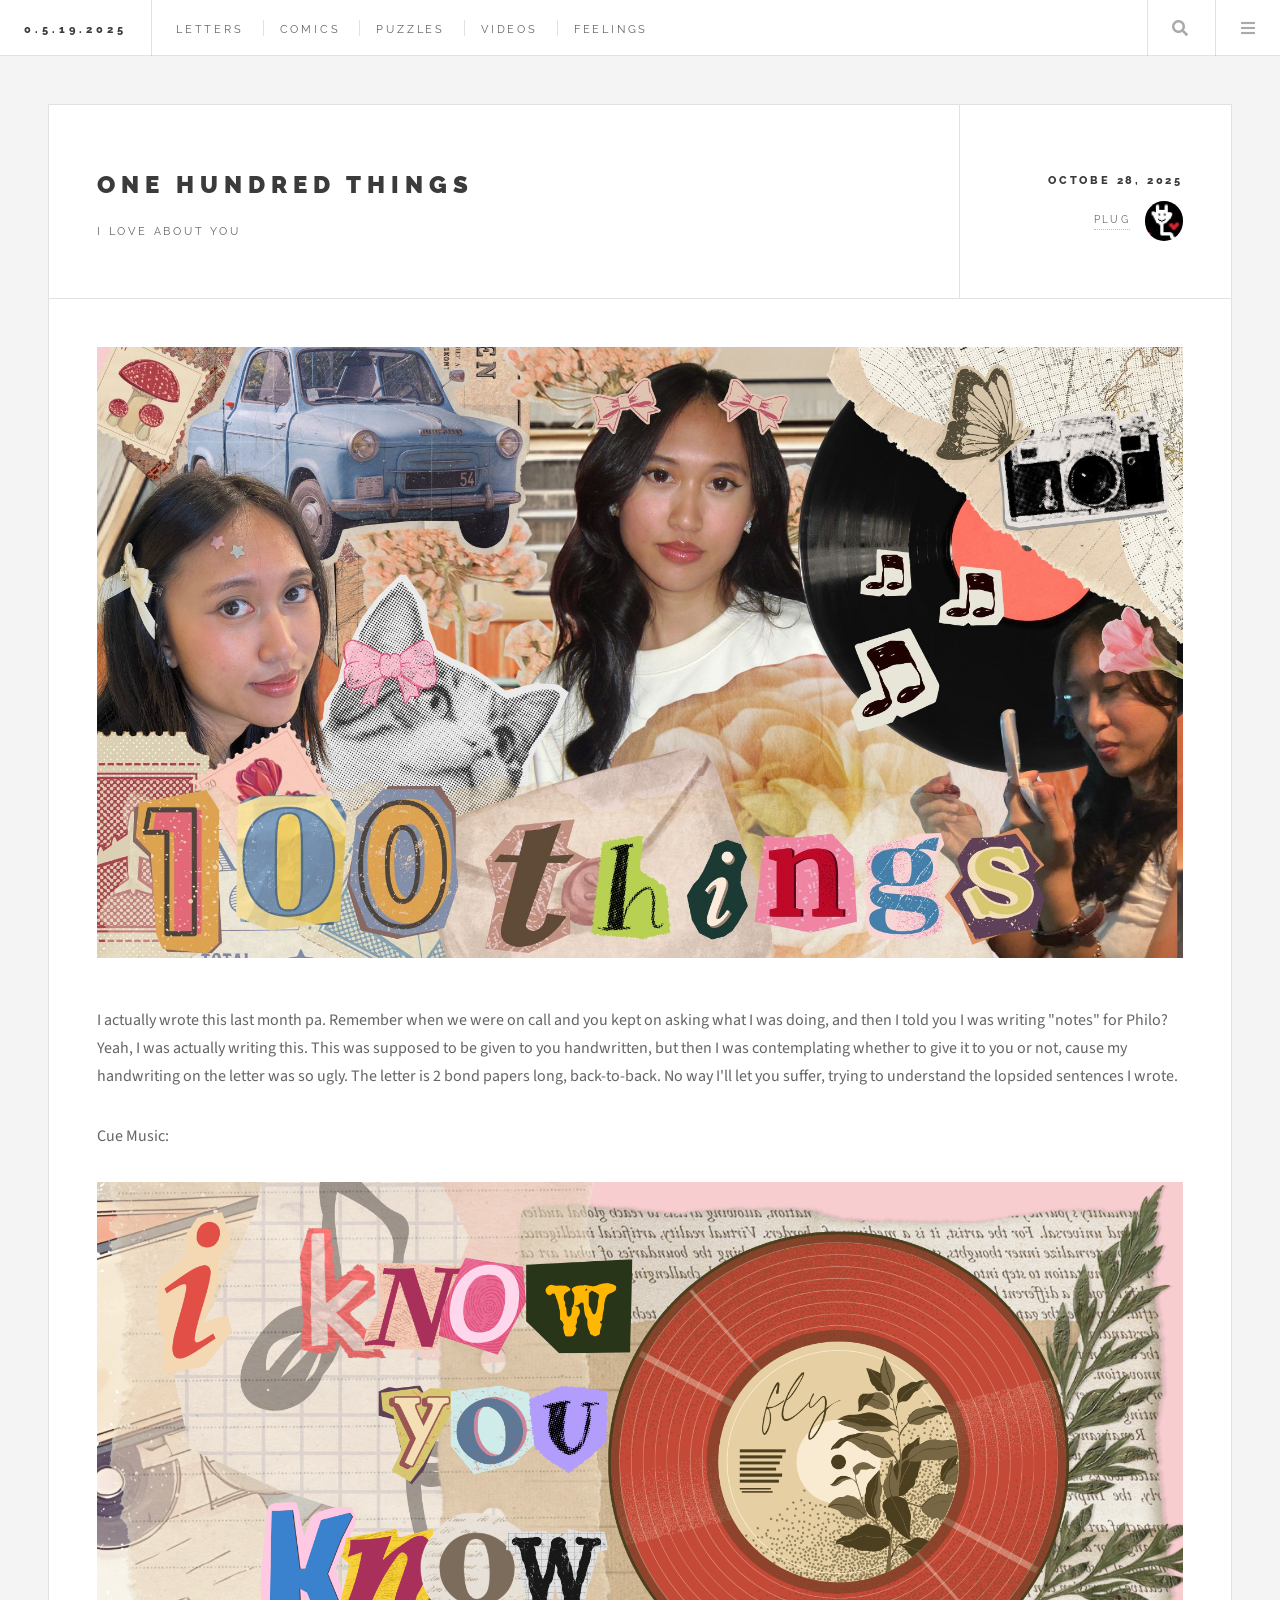
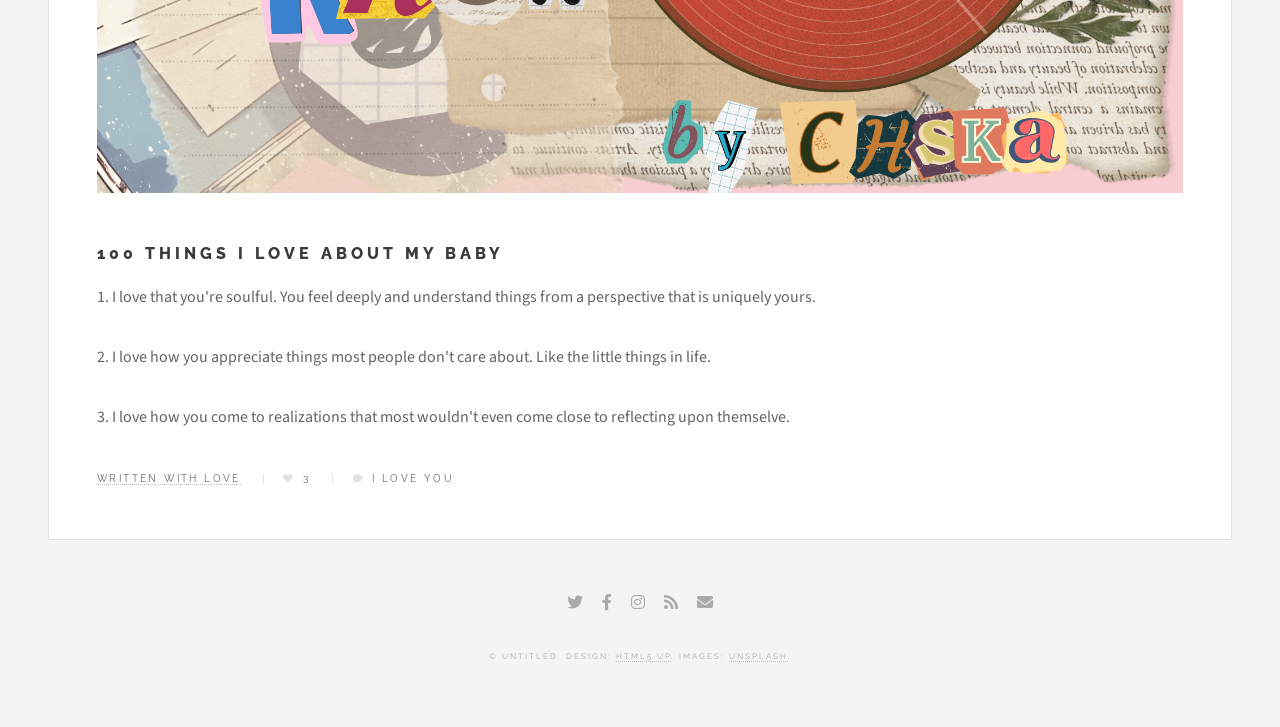
==== 100.html @ 546ecb83 "5" ====
<!DOCTYPE HTML>
<!--
	Future Imperfect by HTML5 UP
	html5up.net | @ajlkn
	Free for personal and commercial use under the CCA 3.0 license (html5up.net/license)
-->
<html>
	<head>
		<title>Single - Future Imperfect by HTML5 UP</title>
		<meta charset="utf-8" />
		<meta name="viewport" content="width=device-width, initial-scale=1, user-scalable=no" />
		<link rel="stylesheet" href="assets/css/main.css" />
	</head>
	<body class="single is-preload">

		<!-- Wrapper -->
			<div id="wrapper">

				<!-- Header -->
					<header id="header">
						<h1><a href="index.html">0.5.19.2025</a></h1>
						<nav class="links">
							<ul>
								<li><a href="index.html">LETTERS</a></li>
								<li><a href="#">COMICS</a></li>
								<li><a href="#">PUZZLES</a></li>
								<li><a href="#">VIDEOS</a></li>
								<li><a href="#">FEELINGS</a></li>
							</ul>
						</nav>
						<nav class="main">
							<ul>
								<li class="search">
									<a class="fa-search" href="#search">Search</a>
									<form id="search" method="get" action="#">
										<input type="text" name="query" placeholder="Search" />
									</form>
								</li>
								<li class="menu">
									<a class="fa-bars" href="#menu">Menu</a>
								</li>
							</ul>
						</nav>
					</header>

				<!-- Menu -->
					<section id="menu">

						<!-- Search -->
							<section>
								<form class="search" method="get" action="#">
									<input type="text" name="query" placeholder="Search" />
								</form>
							</section>

						<!-- Links -->
							<section>
								<ul class="links">
									<li>
										<a href="#">
											<h3>food dates</h3>
											<p>LET'S GET FAT TOGETHER</p>
										</a>
									</li>
									<li>
										<a href="#">
											<h3>travel dates</h3>
											<p>LET'S WITNESS THE WORLD TOGETHER</p>
										</a>
									</li>
								</ul>
							</section>

						<!-- Actions -->
							<section>
								<ul class="actions stacked">
									<li><a href="index.html" class="button large fit">back</a></li>
								</ul>
							</section>

					</section>

				<!-- Main -->
					<div id="main">

						<!-- Post -->
							<article class="post">
								<header>
									<div class="title">
										<h2>One hundred things</h2>
										<p>I love about you</p>
									</div>
									<div class="meta">
										<time class="published" datetime="2015-11-01">Octobe 28, 2025</time>
										<a href="#" class="author"><span class="name">Plug</span><img src="assets/images/avatar.jpg" alt="" /></a>
									</div>
								</header>
								<span class="image featured"><img src="assets/images/100%20things.jpg" alt="" /></span>
								<p>I actually wrote this last month pa. Remember when we were on call and you kept on asking what I was doing, and then I told you I was writing "notes" for Philo? Yeah, I was actually writing this. This was supposed to be given to you handwritten, but then I was contemplating whether to give it to you or not, cause my handwriting on the letter was so ugly. The letter is 2 bond papers long, back-to-back. No way I'll let you suffer, trying to understand the lopsided sentences I wrote.</p>
								<p> Cue Music:</p>
								<span class="image featured">
    <img src="assets/images/IKYK.png" width="133" />
</span>

							
								<h1>100 Things I love about my baby </h1>
								<p>1. I love that you're soulful. You feel deeply and understand things from a perspective that is uniquely yours.</p>
								<p>2. I love how you appreciate things most people don't care about. Like the little things in life.</p>
								<p>3. I love how you come to realizations that most wouldn't even come close to reflecting upon themselve.</p>
								<footer>
									<ul class="stats">
										<li><a href="#">written with love</a></li>
										<li><a href="#" class="icon solid fa-heart">3</a></li>
										<li><a href="#" class="icon solid fa-comment">i love you</a></li>
									</ul>
								</footer>
							</article>

					</div>

				<!-- Footer -->
					<section id="footer">
						<ul class="icons">
							<li><a href="#" class="icon brands fa-twitter"><span class="label">Twitter</span></a></li>
							<li><a href="#" class="icon brands fa-facebook-f"><span class="label">Facebook</span></a></li>
							<li><a href="#" class="icon brands fa-instagram"><span class="label">Instagram</span></a></li>
							<li><a href="#" class="icon solid fa-rss"><span class="label">RSS</span></a></li>
							<li><a href="#" class="icon solid fa-envelope"><span class="label">Email</span></a></li>
						</ul>
						<p class="copyright">&copy; Untitled. Design: <a href="http://html5up.net">HTML5 UP</a>. Images: <a href="http://unsplash.com">Unsplash</a>.</p>
					</section>

			</div>

		<!-- Scripts -->
			<script src="assets/js/jquery.min.js"></script>
			<script src="assets/js/browser.min.js"></script>
			<script src="assets/js/breakpoints.min.js"></script>
			<script src="assets/js/util.js"></script>
			<script src="assets/js/main.js"></script>

	</body>
</html>
---- assets/css/main.css ----
@import url(fontawesome-all.min.css);
@import url("https://fonts.googleapis.com/css?family=Source+Sans+Pro:400,700|Raleway:400,800,900");

/*
	Future Imperfect by HTML5 UP
	html5up.net | @ajlkn
	Free for personal and commercial use under the CCA 3.0 license (html5up.net/license)
*/

html, body, div, span, applet, object,
iframe, h1, h2, h3, h4, h5, h6, p, blockquote,
pre, a, abbr, acronym, address, big, cite,
code, del, dfn, em, img, ins, kbd, q, s, samp,
small, strike, strong, sub, sup, tt, var, b,
u, i, center, dl, dt, dd, ol, ul, li, fieldset,
form, label, legend, table, caption, tbody,
tfoot, thead, tr, th, td, article, aside,
canvas, details, embed, figure, figcaption,
footer, header, hgroup, menu, nav, output, ruby,
section, summary, time, mark, audio, video {
	margin: 0;
	padding: 0;
	border: 0;
	font-size: 100%;
	font: inherit;
	vertical-align: baseline;}

article, aside, details, figcaption, figure,
footer, header, hgroup, menu, nav, section {
	display: block;}

body {
	line-height: 1;
}

ol, ul {
	list-style: none;
}

blockquote, q {
	quotes: none;
}

	blockquote:before, blockquote:after, q:before, q:after {
		content: '';
		content: none;
	}

table {
	border-collapse: collapse;
	border-spacing: 0;
}

body {
	-webkit-text-size-adjust: none;
}

mark {
	background-color: transparent;
	color: inherit;
}

input::-moz-focus-inner {
	border: 0;
	padding: 0;
}

input, select, textarea {
	-moz-appearance: none;
	-webkit-appearance: none;
	-ms-appearance: none;
	appearance: none;
}

/* Basic */

	@-ms-viewport {
		width: device-width;
	}

	body {
		-ms-overflow-style: scrollbar;
	}

	@media screen and (max-width: 480px) {

		html, body {
			min-width: 320px;
		}

	}

	html {
		box-sizing: border-box;
	}

	*, *:before, *:after {
		box-sizing: inherit;
	}

	body {
		background: #f4f4f4;
	}

		body.is-preload *, body.is-preload *:before, body.is-preload *:after {
			-moz-animation: none !important;
			-webkit-animation: none !important;
			-ms-animation: none !important;
			animation: none !important;
			-moz-transition: none !important;
			-webkit-transition: none !important;
			-ms-transition: none !important;
			transition: none !important;
		}

/* Type */

	body, input, select, textarea {
		color: #646464;
		font-family: "Source Sans Pro", Helvetica, sans-serif;
		font-size: 14pt;
		font-weight: 400;
		line-height: 1.75;
	}

		@media screen and (max-width: 1680px) {

			body, input, select, textarea {
				font-size: 12pt;
			}

		}

		@media screen and (max-width: 1280px) {

			body, input, select, textarea {
				font-size: 12pt;
			}

		}

		@media screen and (max-width: 980px) {

			body, input, select, textarea {
				font-size: 12pt;
			}

		}

		@media screen and (max-width: 736px) {

			body, input, select, textarea {
				font-size: 12pt;
			}

		}

		@media screen and (max-width: 480px) {

			body, input, select, textarea {
				font-size: 12pt;
			}

		}

	a {
		-moz-transition: color 0.2s ease, border-bottom-color 0.2s ease;
		-webkit-transition: color 0.2s ease, border-bottom-color 0.2s ease;
		-ms-transition: color 0.2s ease, border-bottom-color 0.2s ease;
		transition: color 0.2s ease, border-bottom-color 0.2s ease;
		border-bottom: dotted 1px rgba(160, 160, 160, 0.65);
		color: inherit;
		text-decoration: none;
	}

		a:before {
			-moz-transition: color 0.2s ease;
			-webkit-transition: color 0.2s ease;
			-ms-transition: color 0.2s ease;
			transition: color 0.2s ease;
		}

		a:hover {
			border-bottom-color: transparent;
			color: #2ebaae !important;
		}

			a:hover:before {
				color: #2ebaae !important;
			}

	strong, b {
		color: #3c3b3b;
		font-weight: 700;
	}

	em, i {
		font-style: italic;
	}

	p {
		margin: 0 0 2em 0;
	}

	h1, h2, h3, h4, h5, h6 {
		color: #3c3b3b;
		font-family: "Raleway", Helvetica, sans-serif;
		font-weight: 800;
		letter-spacing: 0.25em;
		line-height: 1.65;
		margin: 0 0 1em 0;
		text-transform: uppercase;
	}

		h1 a, h2 a, h3 a, h4 a, h5 a, h6 a {
			color: inherit;
			border-bottom: 0;
		}

	h2 {
		font-size: 1.1em;
	}

	h3 {
		font-size: 0.9em;
	}

	h4 {
		font-size: 0.7em;
	}

	h5 {
		font-size: 0.7em;
	}

	h6 {
		font-size: 0.7em;
	}

	sub {
		font-size: 0.8em;
		position: relative;
		top: 0.5em;
	}

	sup {
		font-size: 0.8em;
		position: relative;
		top: -0.5em;
	}

	blockquote {
		border-left: solid 4px rgba(160, 160, 160, 0.3);
		font-style: italic;
		margin: 0 0 2em 0;
		padding: 0.5em 0 0.5em 2em;
	}

	code {
		background: rgba(160, 160, 160, 0.075);
		border: solid 1px rgba(160, 160, 160, 0.3);
		font-family: "Courier New", monospace;
		font-size: 0.9em;
		margin: 0 0.25em;
		padding: 0.25em 0.65em;
	}

	pre {
		-webkit-overflow-scrolling: touch;
		font-family: "Courier New", monospace;
		font-size: 0.9em;
		margin: 0 0 2em 0;
	}

		pre code {
			display: block;
			line-height: 1.75em;
			padding: 1em 1.5em;
			overflow-x: auto;
		}

	hr {
		border: 0;
		border-bottom: solid 1px rgba(160, 160, 160, 0.3);
		margin: 2em 0;
	}

		hr.major {
			margin: 3em 0;
		}

	.align-left {
		text-align: left;
	}

	.align-center {
		text-align: center;
	}

	.align-right {
		text-align: right;
	}

/* Row */

	.row {
		display: flex;
		flex-wrap: wrap;
		box-sizing: border-box;
		align-items: stretch;
	}

		.row > * {
			box-sizing: border-box;
		}

		.row.gtr-uniform > * > :last-child {
			margin-bottom: 0;
		}

		.row.aln-left {
			justify-content: flex-start;
		}

		.row.aln-center {
			justify-content: center;
		}

		.row.aln-right {
			justify-content: flex-end;
		}

		.row.aln-top {
			align-items: flex-start;
		}

		.row.aln-middle {
			align-items: center;
		}

		.row.aln-bottom {
			align-items: flex-end;
		}

		.row > .imp {
			order: -1;
		}

		.row > .col-1 {
			width: 8.33333%;
		}

		.row > .off-1 {
			margin-left: 8.33333%;
		}

		.row > .col-2 {
			width: 16.66667%;
		}

		.row > .off-2 {
			margin-left: 16.66667%;
		}

		.row > .col-3 {
			width: 25%;
		}

		.row > .off-3 {
			margin-left: 25%;
		}

		.row > .col-4 {
			width: 33.33333%;
		}

		.row > .off-4 {
			margin-left: 33.33333%;
		}

		.row > .col-5 {
			width: 41.66667%;
		}

		.row > .off-5 {
			margin-left: 41.66667%;
		}

		.row > .col-6 {
			width: 50%;
		}

		.row > .off-6 {
			margin-left: 50%;
		}

		.row > .col-7 {
			width: 58.33333%;
		}

		.row > .off-7 {
			margin-left: 58.33333%;
		}

		.row > .col-8 {
			width: 66.66667%;
		}

		.row > .off-8 {
			margin-left: 66.66667%;
		}

		.row > .col-9 {
			width: 75%;
		}

		.row > .off-9 {
			margin-left: 75%;
		}

		.row > .col-10 {
			width: 83.33333%;
		}

		.row > .off-10 {
			margin-left: 83.33333%;
		}

		.row > .col-11 {
			width: 91.66667%;
		}

		.row > .off-11 {
			margin-left: 91.66667%;
		}

		.row > .col-12 {
			width: 100%;
		}

		.row > .off-12 {
			margin-left: 100%;
		}

		.row.gtr-0 {
			margin-top: 0;
			margin-left: 0em;
		}

			.row.gtr-0 > * {
				padding: 0 0 0 0em;
			}

			.row.gtr-0.gtr-uniform {
				margin-top: 0em;
			}

				.row.gtr-0.gtr-uniform > * {
					padding-top: 0em;
				}

		.row.gtr-25 {
			margin-top: 0;
			margin-left: -0.25em;
		}

			.row.gtr-25 > * {
				padding: 0 0 0 0.25em;
			}

			.row.gtr-25.gtr-uniform {
				margin-top: -0.25em;
			}

				.row.gtr-25.gtr-uniform > * {
					padding-top: 0.25em;
				}

		.row.gtr-50 {
			margin-top: 0;
			margin-left: -0.5em;
		}

			.row.gtr-50 > * {
				padding: 0 0 0 0.5em;
			}

			.row.gtr-50.gtr-uniform {
				margin-top: -0.5em;
			}

				.row.gtr-50.gtr-uniform > * {
					padding-top: 0.5em;
				}

		.row {
			margin-top: 0;
			margin-left: -1em;
		}

			.row > * {
				padding: 0 0 0 1em;
			}

			.row.gtr-uniform {
				margin-top: -1em;
			}

				.row.gtr-uniform > * {
					padding-top: 1em;
				}

		.row.gtr-150 {
			margin-top: 0;
			margin-left: -1.5em;
		}

			.row.gtr-150 > * {
				padding: 0 0 0 1.5em;
			}

			.row.gtr-150.gtr-uniform {
				margin-top: -1.5em;
			}

				.row.gtr-150.gtr-uniform > * {
					padding-top: 1.5em;
				}

		.row.gtr-200 {
			margin-top: 0;
			margin-left: -2em;
		}

			.row.gtr-200 > * {
				padding: 0 0 0 2em;
			}

			.row.gtr-200.gtr-uniform {
				margin-top: -2em;
			}

				.row.gtr-200.gtr-uniform > * {
					padding-top: 2em;
				}

		@media screen and (max-width: 1680px) {

			.row {
				display: flex;
				flex-wrap: wrap;
				box-sizing: border-box;
				align-items: stretch;
			}

				.row > * {
					box-sizing: border-box;
				}

				.row.gtr-uniform > * > :last-child {
					margin-bottom: 0;
				}

				.row.aln-left {
					justify-content: flex-start;
				}

				.row.aln-center {
					justify-content: center;
				}

				.row.aln-right {
					justify-content: flex-end;
				}

				.row.aln-top {
					align-items: flex-start;
				}

				.row.aln-middle {
					align-items: center;
				}

				.row.aln-bottom {
					align-items: flex-end;
				}

				.row > .imp-xlarge {
					order: -1;
				}

				.row > .col-1-xlarge {
					width: 8.33333%;
				}

				.row > .off-1-xlarge {
					margin-left: 8.33333%;
				}

				.row > .col-2-xlarge {
					width: 16.66667%;
				}

				.row > .off-2-xlarge {
					margin-left: 16.66667%;
				}

				.row > .col-3-xlarge {
					width: 25%;
				}

				.row > .off-3-xlarge {
					margin-left: 25%;
				}

				.row > .col-4-xlarge {
					width: 33.33333%;
				}

				.row > .off-4-xlarge {
					margin-left: 33.33333%;
				}

				.row > .col-5-xlarge {
					width: 41.66667%;
				}

				.row > .off-5-xlarge {
					margin-left: 41.66667%;
				}

				.row > .col-6-xlarge {
					width: 50%;
				}

				.row > .off-6-xlarge {
					margin-left: 50%;
				}

				.row > .col-7-xlarge {
					width: 58.33333%;
				}

				.row > .off-7-xlarge {
					margin-left: 58.33333%;
				}

				.row > .col-8-xlarge {
					width: 66.66667%;
				}

				.row > .off-8-xlarge {
					margin-left: 66.66667%;
				}

				.row > .col-9-xlarge {
					width: 75%;
				}

				.row > .off-9-xlarge {
					margin-left: 75%;
				}

				.row > .col-10-xlarge {
					width: 83.33333%;
				}

				.row > .off-10-xlarge {
					margin-left: 83.33333%;
				}

				.row > .col-11-xlarge {
					width: 91.66667%;
				}

				.row > .off-11-xlarge {
					margin-left: 91.66667%;
				}

				.row > .col-12-xlarge {
					width: 100%;
				}

				.row > .off-12-xlarge {
					margin-left: 100%;
				}

				.row.gtr-0 {
					margin-top: 0;
					margin-left: 0em;
				}

					.row.gtr-0 > * {
						padding: 0 0 0 0em;
					}

					.row.gtr-0.gtr-uniform {
						margin-top: 0em;
					}

						.row.gtr-0.gtr-uniform > * {
							padding-top: 0em;
						}

				.row.gtr-25 {
					margin-top: 0;
					margin-left: -0.25em;
				}

					.row.gtr-25 > * {
						padding: 0 0 0 0.25em;
					}

					.row.gtr-25.gtr-uniform {
						margin-top: -0.25em;
					}

						.row.gtr-25.gtr-uniform > * {
							padding-top: 0.25em;
						}

				.row.gtr-50 {
					margin-top: 0;
					margin-left: -0.5em;
				}

					.row.gtr-50 > * {
						padding: 0 0 0 0.5em;
					}

					.row.gtr-50.gtr-uniform {
						margin-top: -0.5em;
					}

						.row.gtr-50.gtr-uniform > * {
							padding-top: 0.5em;
						}

				.row {
					margin-top: 0;
					margin-left: -1em;
				}

					.row > * {
						padding: 0 0 0 1em;
					}

					.row.gtr-uniform {
						margin-top: -1em;
					}

						.row.gtr-uniform > * {
							padding-top: 1em;
						}

				.row.gtr-150 {
					margin-top: 0;
					margin-left: -1.5em;
				}

					.row.gtr-150 > * {
						padding: 0 0 0 1.5em;
					}

					.row.gtr-150.gtr-uniform {
						margin-top: -1.5em;
					}

						.row.gtr-150.gtr-uniform > * {
							padding-top: 1.5em;
						}

				.row.gtr-200 {
					margin-top: 0;
					margin-left: -2em;
				}

					.row.gtr-200 > * {
						padding: 0 0 0 2em;
					}

					.row.gtr-200.gtr-uniform {
						margin-top: -2em;
					}

						.row.gtr-200.gtr-uniform > * {
							padding-top: 2em;
						}

		}

		@media screen and (max-width: 1280px) {

			.row {
				display: flex;
				flex-wrap: wrap;
				box-sizing: border-box;
				align-items: stretch;
			}

				.row > * {
					box-sizing: border-box;
				}

				.row.gtr-uniform > * > :last-child {
					margin-bottom: 0;
				}

				.row.aln-left {
					justify-content: flex-start;
				}

				.row.aln-center {
					justify-content: center;
				}

				.row.aln-right {
					justify-content: flex-end;
				}

				.row.aln-top {
					align-items: flex-start;
				}

				.row.aln-middle {
					align-items: center;
				}

				.row.aln-bottom {
					align-items: flex-end;
				}

				.row > .imp-large {
					order: -1;
				}

				.row > .col-1-large {
					width: 8.33333%;
				}

				.row > .off-1-large {
					margin-left: 8.33333%;
				}

				.row > .col-2-large {
					width: 16.66667%;
				}

				.row > .off-2-large {
					margin-left: 16.66667%;
				}

				.row > .col-3-large {
					width: 25%;
				}

				.row > .off-3-large {
					margin-left: 25%;
				}

				.row > .col-4-large {
					width: 33.33333%;
				}

				.row > .off-4-large {
					margin-left: 33.33333%;
				}

				.row > .col-5-large {
					width: 41.66667%;
				}

				.row > .off-5-large {
					margin-left: 41.66667%;
				}

				.row > .col-6-large {
					width: 50%;
				}

				.row > .off-6-large {
					margin-left: 50%;
				}

				.row > .col-7-large {
					width: 58.33333%;
				}

				.row > .off-7-large {
					margin-left: 58.33333%;
				}

				.row > .col-8-large {
					width: 66.66667%;
				}

				.row > .off-8-large {
					margin-left: 66.66667%;
				}

				.row > .col-9-large {
					width: 75%;
				}

				.row > .off-9-large {
					margin-left: 75%;
				}

				.row > .col-10-large {
					width: 83.33333%;
				}

				.row > .off-10-large {
					margin-left: 83.33333%;
				}

				.row > .col-11-large {
					width: 91.66667%;
				}

				.row > .off-11-large {
					margin-left: 91.66667%;
				}

				.row > .col-12-large {
					width: 100%;
				}

				.row > .off-12-large {
					margin-left: 100%;
				}

				.row.gtr-0 {
					margin-top: 0;
					margin-left: 0em;
				}

					.row.gtr-0 > * {
						padding: 0 0 0 0em;
					}

					.row.gtr-0.gtr-uniform {
						margin-top: 0em;
					}

						.row.gtr-0.gtr-uniform > * {
							padding-top: 0em;
						}

				.row.gtr-25 {
					margin-top: 0;
					margin-left: -0.25em;
				}

					.row.gtr-25 > * {
						padding: 0 0 0 0.25em;
					}

					.row.gtr-25.gtr-uniform {
						margin-top: -0.25em;
					}

						.row.gtr-25.gtr-uniform > * {
							padding-top: 0.25em;
						}

				.row.gtr-50 {
					margin-top: 0;
					margin-left: -0.5em;
				}

					.row.gtr-50 > * {
						padding: 0 0 0 0.5em;
					}

					.row.gtr-50.gtr-uniform {
						margin-top: -0.5em;
					}

						.row.gtr-50.gtr-uniform > * {
							padding-top: 0.5em;
						}

				.row {
					margin-top: 0;
					margin-left: -1em;
				}

					.row > * {
						padding: 0 0 0 1em;
					}

					.row.gtr-uniform {
						margin-top: -1em;
					}

						.row.gtr-uniform > * {
							padding-top: 1em;
						}

				.row.gtr-150 {
					margin-top: 0;
					margin-left: -1.5em;
				}

					.row.gtr-150 > * {
						padding: 0 0 0 1.5em;
					}

					.row.gtr-150.gtr-uniform {
						margin-top: -1.5em;
					}

						.row.gtr-150.gtr-uniform > * {
							padding-top: 1.5em;
						}

				.row.gtr-200 {
					margin-top: 0;
					margin-left: -2em;
				}

					.row.gtr-200 > * {
						padding: 0 0 0 2em;
					}

					.row.gtr-200.gtr-uniform {
						margin-top: -2em;
					}

						.row.gtr-200.gtr-uniform > * {
							padding-top: 2em;
						}

		}

		@media screen and (max-width: 980px) {

			.row {
				display: flex;
				flex-wrap: wrap;
				box-sizing: border-box;
				align-items: stretch;
			}

				.row > * {
					box-sizing: border-box;
				}

				.row.gtr-uniform > * > :last-child {
					margin-bottom: 0;
				}

				.row.aln-left {
					justify-content: flex-start;
				}

				.row.aln-center {
					justify-content: center;
				}

				.row.aln-right {
					justify-content: flex-end;
				}

				.row.aln-top {
					align-items: flex-start;
				}

				.row.aln-middle {
					align-items: center;
				}

				.row.aln-bottom {
					align-items: flex-end;
				}

				.row > .imp-medium {
					order: -1;
				}

				.row > .col-1-medium {
					width: 8.33333%;
				}

				.row > .off-1-medium {
					margin-left: 8.33333%;
				}

				.row > .col-2-medium {
					width: 16.66667%;
				}

				.row > .off-2-medium {
					margin-left: 16.66667%;
				}

				.row > .col-3-medium {
					width: 25%;
				}

				.row > .off-3-medium {
					margin-left: 25%;
				}

				.row > .col-4-medium {
					width: 33.33333%;
				}

				.row > .off-4-medium {
					margin-left: 33.33333%;
				}

				.row > .col-5-medium {
					width: 41.66667%;
				}

				.row > .off-5-medium {
					margin-left: 41.66667%;
				}

				.row > .col-6-medium {
					width: 50%;
				}

				.row > .off-6-medium {
					margin-left: 50%;
				}

				.row > .col-7-medium {
					width: 58.33333%;
				}

				.row > .off-7-medium {
					margin-left: 58.33333%;
				}

				.row > .col-8-medium {
					width: 66.66667%;
				}

				.row > .off-8-medium {
					margin-left: 66.66667%;
				}

				.row > .col-9-medium {
					width: 75%;
				}

				.row > .off-9-medium {
					margin-left: 75%;
				}

				.row > .col-10-medium {
					width: 83.33333%;
				}

				.row > .off-10-medium {
					margin-left: 83.33333%;
				}

				.row > .col-11-medium {
					width: 91.66667%;
				}

				.row > .off-11-medium {
					margin-left: 91.66667%;
				}

				.row > .col-12-medium {
					width: 100%;
				}

				.row > .off-12-medium {
					margin-left: 100%;
				}

				.row.gtr-0 {
					margin-top: 0;
					margin-left: 0em;
				}

					.row.gtr-0 > * {
						padding: 0 0 0 0em;
					}

					.row.gtr-0.gtr-uniform {
						margin-top: 0em;
					}

						.row.gtr-0.gtr-uniform > * {
							padding-top: 0em;
						}

				.row.gtr-25 {
					margin-top: 0;
					margin-left: -0.25em;
				}

					.row.gtr-25 > * {
						padding: 0 0 0 0.25em;
					}

					.row.gtr-25.gtr-uniform {
						margin-top: -0.25em;
					}

						.row.gtr-25.gtr-uniform > * {
							padding-top: 0.25em;
						}

				.row.gtr-50 {
					margin-top: 0;
					margin-left: -0.5em;
				}

					.row.gtr-50 > * {
						padding: 0 0 0 0.5em;
					}

					.row.gtr-50.gtr-uniform {
						margin-top: -0.5em;
					}

						.row.gtr-50.gtr-uniform > * {
							padding-top: 0.5em;
						}

				.row {
					margin-top: 0;
					margin-left: -1em;
				}

					.row > * {
						padding: 0 0 0 1em;
					}

					.row.gtr-uniform {
						margin-top: -1em;
					}

						.row.gtr-uniform > * {
							padding-top: 1em;
						}

				.row.gtr-150 {
					margin-top: 0;
					margin-left: -1.5em;
				}

					.row.gtr-150 > * {
						padding: 0 0 0 1.5em;
					}

					.row.gtr-150.gtr-uniform {
						margin-top: -1.5em;
					}

						.row.gtr-150.gtr-uniform > * {
							padding-top: 1.5em;
						}

				.row.gtr-200 {
					margin-top: 0;
					margin-left: -2em;
				}

					.row.gtr-200 > * {
						padding: 0 0 0 2em;
					}

					.row.gtr-200.gtr-uniform {
						margin-top: -2em;
					}

						.row.gtr-200.gtr-uniform > * {
							padding-top: 2em;
						}

		}

		@media screen and (max-width: 736px) {

			.row {
				display: flex;
				flex-wrap: wrap;
				box-sizing: border-box;
				align-items: stretch;
			}

				.row > * {
					box-sizing: border-box;
				}

				.row.gtr-uniform > * > :last-child {
					margin-bottom: 0;
				}

				.row.aln-left {
					justify-content: flex-start;
				}

				.row.aln-center {
					justify-content: center;
				}

				.row.aln-right {
					justify-content: flex-end;
				}

				.row.aln-top {
					align-items: flex-start;
				}

				.row.aln-middle {
					align-items: center;
				}

				.row.aln-bottom {
					align-items: flex-end;
				}

				.row > .imp-small {
					order: -1;
				}

				.row > .col-1-small {
					width: 8.33333%;
				}

				.row > .off-1-small {
					margin-left: 8.33333%;
				}

				.row > .col-2-small {
					width: 16.66667%;
				}

				.row > .off-2-small {
					margin-left: 16.66667%;
				}

				.row > .col-3-small {
					width: 25%;
				}

				.row > .off-3-small {
					margin-left: 25%;
				}

				.row > .col-4-small {
					width: 33.33333%;
				}

				.row > .off-4-small {
					margin-left: 33.33333%;
				}

				.row > .col-5-small {
					width: 41.66667%;
				}

				.row > .off-5-small {
					margin-left: 41.66667%;
				}

				.row > .col-6-small {
					width: 50%;
				}

				.row > .off-6-small {
					margin-left: 50%;
				}

				.row > .col-7-small {
					width: 58.33333%;
				}

				.row > .off-7-small {
					margin-left: 58.33333%;
				}

				.row > .col-8-small {
					width: 66.66667%;
				}

				.row > .off-8-small {
					margin-left: 66.66667%;
				}

				.row > .col-9-small {
					width: 75%;
				}

				.row > .off-9-small {
					margin-left: 75%;
				}

				.row > .col-10-small {
					width: 83.33333%;
				}

				.row > .off-10-small {
					margin-left: 83.33333%;
				}

				.row > .col-11-small {
					width: 91.66667%;
				}

				.row > .off-11-small {
					margin-left: 91.66667%;
				}

				.row > .col-12-small {
					width: 100%;
				}

				.row > .off-12-small {
					margin-left: 100%;
				}

				.row.gtr-0 {
					margin-top: 0;
					margin-left: 0em;
				}

					.row.gtr-0 > * {
						padding: 0 0 0 0em;
					}

					.row.gtr-0.gtr-uniform {
						margin-top: 0em;
					}

						.row.gtr-0.gtr-uniform > * {
							padding-top: 0em;
						}

				.row.gtr-25 {
					margin-top: 0;
					margin-left: -0.25em;
				}

					.row.gtr-25 > * {
						padding: 0 0 0 0.25em;
					}

					.row.gtr-25.gtr-uniform {
						margin-top: -0.25em;
					}

						.row.gtr-25.gtr-uniform > * {
							padding-top: 0.25em;
						}

				.row.gtr-50 {
					margin-top: 0;
					margin-left: -0.5em;
				}

					.row.gtr-50 > * {
						padding: 0 0 0 0.5em;
					}

					.row.gtr-50.gtr-uniform {
						margin-top: -0.5em;
					}

						.row.gtr-50.gtr-uniform > * {
							padding-top: 0.5em;
						}

				.row {
					margin-top: 0;
					margin-left: -1em;
				}

					.row > * {
						padding: 0 0 0 1em;
					}

					.row.gtr-uniform {
						margin-top: -1em;
					}

						.row.gtr-uniform > * {
							padding-top: 1em;
						}

				.row.gtr-150 {
					margin-top: 0;
					margin-left: -1.5em;
				}

					.row.gtr-150 > * {
						padding: 0 0 0 1.5em;
					}

					.row.gtr-150.gtr-uniform {
						margin-top: -1.5em;
					}

						.row.gtr-150.gtr-uniform > * {
							padding-top: 1.5em;
						}

				.row.gtr-200 {
					margin-top: 0;
					margin-left: -2em;
				}

					.row.gtr-200 > * {
						padding: 0 0 0 2em;
					}

					.row.gtr-200.gtr-uniform {
						margin-top: -2em;
					}

						.row.gtr-200.gtr-uniform > * {
							padding-top: 2em;
						}

		}

		@media screen and (max-width: 480px) {

			.row {
				display: flex;
				flex-wrap: wrap;
				box-sizing: border-box;
				align-items: stretch;
			}

				.row > * {
					box-sizing: border-box;
				}

				.row.gtr-uniform > * > :last-child {
					margin-bottom: 0;
				}

				.row.aln-left {
					justify-content: flex-start;
				}

				.row.aln-center {
					justify-content: center;
				}

				.row.aln-right {
					justify-content: flex-end;
				}

				.row.aln-top {
					align-items: flex-start;
				}

				.row.aln-middle {
					align-items: center;
				}

				.row.aln-bottom {
					align-items: flex-end;
				}

				.row > .imp-xsmall {
					order: -1;
				}

				.row > .col-1-xsmall {
					width: 8.33333%;
				}

				.row > .off-1-xsmall {
					margin-left: 8.33333%;
				}

				.row > .col-2-xsmall {
					width: 16.66667%;
				}

				.row > .off-2-xsmall {
					margin-left: 16.66667%;
				}

				.row > .col-3-xsmall {
					width: 25%;
				}

				.row > .off-3-xsmall {
					margin-left: 25%;
				}

				.row > .col-4-xsmall {
					width: 33.33333%;
				}

				.row > .off-4-xsmall {
					margin-left: 33.33333%;
				}

				.row > .col-5-xsmall {
					width: 41.66667%;
				}

				.row > .off-5-xsmall {
					margin-left: 41.66667%;
				}

				.row > .col-6-xsmall {
					width: 50%;
				}

				.row > .off-6-xsmall {
					margin-left: 50%;
				}

				.row > .col-7-xsmall {
					width: 58.33333%;
				}

				.row > .off-7-xsmall {
					margin-left: 58.33333%;
				}

				.row > .col-8-xsmall {
					width: 66.66667%;
				}

				.row > .off-8-xsmall {
					margin-left: 66.66667%;
				}

				.row > .col-9-xsmall {
					width: 75%;
				}

				.row > .off-9-xsmall {
					margin-left: 75%;
				}

				.row > .col-10-xsmall {
					width: 83.33333%;
				}

				.row > .off-10-xsmall {
					margin-left: 83.33333%;
				}

				.row > .col-11-xsmall {
					width: 91.66667%;
				}

				.row > .off-11-xsmall {
					margin-left: 91.66667%;
				}

				.row > .col-12-xsmall {
					width: 100%;
				}

				.row > .off-12-xsmall {
					margin-left: 100%;
				}

				.row.gtr-0 {
					margin-top: 0;
					margin-left: 0em;
				}

					.row.gtr-0 > * {
						padding: 0 0 0 0em;
					}

					.row.gtr-0.gtr-uniform {
						margin-top: 0em;
					}

						.row.gtr-0.gtr-uniform > * {
							padding-top: 0em;
						}

				.row.gtr-25 {
					margin-top: 0;
					margin-left: -0.25em;
				}

					.row.gtr-25 > * {
						padding: 0 0 0 0.25em;
					}

					.row.gtr-25.gtr-uniform {
						margin-top: -0.25em;
					}

						.row.gtr-25.gtr-uniform > * {
							padding-top: 0.25em;
						}

				.row.gtr-50 {
					margin-top: 0;
					margin-left: -0.5em;
				}

					.row.gtr-50 > * {
						padding: 0 0 0 0.5em;
					}

					.row.gtr-50.gtr-uniform {
						margin-top: -0.5em;
					}

						.row.gtr-50.gtr-uniform > * {
							padding-top: 0.5em;
						}

				.row {
					margin-top: 0;
					margin-left: -1em;
				}

					.row > * {
						padding: 0 0 0 1em;
					}

					.row.gtr-uniform {
						margin-top: -1em;
					}

						.row.gtr-uniform > * {
							padding-top: 1em;
						}

				.row.gtr-150 {
					margin-top: 0;
					margin-left: -1.5em;
				}

					.row.gtr-150 > * {
						padding: 0 0 0 1.5em;
					}

					.row.gtr-150.gtr-uniform {
						margin-top: -1.5em;
					}

						.row.gtr-150.gtr-uniform > * {
							padding-top: 1.5em;
						}

				.row.gtr-200 {
					margin-top: 0;
					margin-left: -2em;
				}

					.row.gtr-200 > * {
						padding: 0 0 0 2em;
					}

					.row.gtr-200.gtr-uniform {
						margin-top: -2em;
					}

						.row.gtr-200.gtr-uniform > * {
							padding-top: 2em;
						}

		}

/* Author */

	.author {
		display: -moz-flex;
		display: -webkit-flex;
		display: -ms-flex;
		display: flex;
		-moz-flex-direction: row;
		-webkit-flex-direction: row;
		-ms-flex-direction: row;
		flex-direction: row;
		-moz-align-items: center;
		-webkit-align-items: center;
		-ms-align-items: center;
		align-items: center;
		-moz-justify-content: -moz-flex-end;
		-webkit-justify-content: -webkit-flex-end;
		-ms-justify-content: -ms-flex-end;
		justify-content: flex-end;
		border-bottom: 0;
		font-family: "Raleway", Helvetica, sans-serif;
		font-size: 0.6em;
		font-weight: 400;
		letter-spacing: 0.25em;
		text-transform: uppercase;
		white-space: nowrap;
	}

		.author .name {
			-moz-transition: border-bottom-color 0.2s ease;
			-webkit-transition: border-bottom-color 0.2s ease;
			-ms-transition: border-bottom-color 0.2s ease;
			transition: border-bottom-color 0.2s ease;
			border-bottom: dotted 1px rgba(160, 160, 160, 0.65);
			display: block;
			margin: 0 1.5em 0 0;
		}

		.author img {
			border-radius: 100%;
			display: block;
			width: 4em;
		}

		.author:hover .name {
			border-bottom-color: transparent;
		}

/* Blurb */

	.blurb h2 {
		font-size: 0.8em;
		margin: 0 0 1.5em 0;
	}

	.blurb h3 {
		font-size: 0.7em;
	}

	.blurb p {
		font-size: 0.9em;
	}

/* Box */

	.box {
		border: solid 1px rgba(160, 160, 160, 0.3);
		margin-bottom: 2em;
		padding: 1.5em;
	}

		.box > :last-child,
		.box > :last-child > :last-child,
		.box > :last-child > :last-child > :last-child {
			margin-bottom: 0;
		}

		.box.alt {
			border: 0;
			border-radius: 0;
			padding: 0;
		}

/* Button */

	input[type="submit"],
	input[type="reset"],
	input[type="button"],
	button,
	.button {
		-moz-appearance: none;
		-webkit-appearance: none;
		-ms-appearance: none;
		appearance: none;
		-moz-transition: background-color 0.2s ease, box-shadow 0.2s ease, color 0.2s ease;
		-webkit-transition: background-color 0.2s ease, box-shadow 0.2s ease, color 0.2s ease;
		-ms-transition: background-color 0.2s ease, box-shadow 0.2s ease, color 0.2s ease;
		transition: background-color 0.2s ease, box-shadow 0.2s ease, color 0.2s ease;
		background-color: transparent;
		border: 0;
		box-shadow: inset 0 0 0 1px rgba(160, 160, 160, 0.3);
		color: #3c3b3b !important;
		cursor: pointer;
		display: inline-block;
		font-family: "Raleway", Helvetica, sans-serif;
		font-size: 0.6em;
		font-weight: 800;
		height: 4.8125em;
		letter-spacing: 0.25em;
		line-height: 4.8125em;
		padding: 0 2.5em;
		text-align: center;
		text-decoration: none;
		text-transform: uppercase;
		white-space: nowrap;
	}

		input[type="submit"]:hover,
		input[type="reset"]:hover,
		input[type="button"]:hover,
		button:hover,
		.button:hover {
			box-shadow: inset 0 0 0 1px #2ebaae;
			color: #2ebaae !important;
		}

			input[type="submit"]:hover:active,
			input[type="reset"]:hover:active,
			input[type="button"]:hover:active,
			button:hover:active,
			.button:hover:active {
				background-color: rgba(46, 186, 174, 0.05);
			}

		input[type="submit"]:before, input[type="submit"]:after,
		input[type="reset"]:before,
		input[type="reset"]:after,
		input[type="button"]:before,
		input[type="button"]:after,
		button:before,
		button:after,
		.button:before,
		.button:after {
			color: #aaaaaa;
			position: relative;
		}

		input[type="submit"]:before,
		input[type="reset"]:before,
		input[type="button"]:before,
		button:before,
		.button:before {
			left: -1em;
			padding: 0 0 0 0.75em;
		}

		input[type="submit"]:after,
		input[type="reset"]:after,
		input[type="button"]:after,
		button:after,
		.button:after {
			left: 1em;
			padding: 0 0.75em 0 0;
		}

		input[type="submit"].fit,
		input[type="reset"].fit,
		input[type="button"].fit,
		button.fit,
		.button.fit {
			width: 100%;
		}

		input[type="submit"].large,
		input[type="reset"].large,
		input[type="button"].large,
		button.large,
		.button.large {
			font-size: 0.7em;
			padding: 0 3em;
		}

		input[type="submit"].small,
		input[type="reset"].small,
		input[type="button"].small,
		button.small,
		.button.small {
			font-size: 0.5em;
		}

		input[type="submit"].disabled, input[type="submit"]:disabled,
		input[type="reset"].disabled,
		input[type="reset"]:disabled,
		input[type="button"].disabled,
		input[type="button"]:disabled,
		button.disabled,
		button:disabled,
		.button.disabled,
		.button:disabled {
			pointer-events: none;
			color: rgba(160, 160, 160, 0.3) !important;
		}

			input[type="submit"].disabled:before, input[type="submit"]:disabled:before,
			input[type="reset"].disabled:before,
			input[type="reset"]:disabled:before,
			input[type="button"].disabled:before,
			input[type="button"]:disabled:before,
			button.disabled:before,
			button:disabled:before,
			.button.disabled:before,
			.button:disabled:before {
				color: rgba(160, 160, 160, 0.3) !important;
			}

/* Form */

	form {
		margin: 0 0 2em 0;
	}

		form.search {
			text-decoration: none;
			position: relative;
		}

			form.search:before {
				-moz-osx-font-smoothing: grayscale;
				-webkit-font-smoothing: antialiased;
				display: inline-block;
				font-style: normal;
				font-variant: normal;
				text-rendering: auto;
				line-height: 1;
				text-transform: none !important;
				font-family: 'Font Awesome 5 Free';
				font-weight: 900;
			}

			form.search:before {
				color: #aaaaaa;
				content: '\f002';
				display: block;
				height: 2.75em;
				left: 0;
				line-height: 2.75em;
				position: absolute;
				text-align: center;
				top: 0;
				width: 2.5em;
			}

			form.search > input:first-child {
				padding-left: 2.5em;
			}

	label {
		color: #3c3b3b;
		display: block;
		font-size: 0.9em;
		font-weight: 700;
		margin: 0 0 1em 0;
	}

	input[type="text"],
	input[type="password"],
	input[type="email"],
	input[type="tel"],
	select,
	textarea {
		-moz-appearance: none;
		-webkit-appearance: none;
		-ms-appearance: none;
		appearance: none;
		background: rgba(160, 160, 160, 0.075);
		border: none;
		border: solid 1px rgba(160, 160, 160, 0.3);
		border-radius: 0;
		color: inherit;
		display: block;
		outline: 0;
		padding: 0 1em;
		text-decoration: none;
		width: 100%;
	}

		input[type="text"]:invalid,
		input[type="password"]:invalid,
		input[type="email"]:invalid,
		input[type="tel"]:invalid,
		select:invalid,
		textarea:invalid {
			box-shadow: none;
		}

		input[type="text"]:focus,
		input[type="password"]:focus,
		input[type="email"]:focus,
		input[type="tel"]:focus,
		select:focus,
		textarea:focus {
			border-color: #2ebaae;
			box-shadow: inset 0 0 0 1px #2ebaae;
		}

	.select-wrapper {
		text-decoration: none;
		display: block;
		position: relative;
	}

		.select-wrapper:before {
			-moz-osx-font-smoothing: grayscale;
			-webkit-font-smoothing: antialiased;
			display: inline-block;
			font-style: normal;
			font-variant: normal;
			text-rendering: auto;
			line-height: 1;
			text-transform: none !important;
			font-family: 'Font Awesome 5 Free';
			font-weight: 900;
		}

		.select-wrapper:before {
			color: rgba(160, 160, 160, 0.3);
			content: '\f078';
			display: block;
			height: 2.75em;
			line-height: 2.75em;
			pointer-events: none;
			position: absolute;
			right: 0;
			text-align: center;
			top: 0;
			width: 2.75em;
		}

		.select-wrapper select::-ms-expand {
			display: none;
		}

	select {
		background-image: url("data:image/svg+xml;charset=utf8,%3Csvg xmlns='http://www.w3.org/2000/svg' width='40' height='40' preserveAspectRatio='none' viewBox='0 0 40 40'%3E%3Cpath d='M9.4,12.3l10.4,10.4l10.4-10.4c0.2-0.2,0.5-0.4,0.9-0.4c0.3,0,0.6,0.1,0.9,0.4l3.3,3.3c0.2,0.2,0.4,0.5,0.4,0.9 c0,0.4-0.1,0.6-0.4,0.9L20.7,31.9c-0.2,0.2-0.5,0.4-0.9,0.4c-0.3,0-0.6-0.1-0.9-0.4L4.3,17.3c-0.2-0.2-0.4-0.5-0.4-0.9 c0-0.4,0.1-0.6,0.4-0.9l3.3-3.3c0.2-0.2,0.5-0.4,0.9-0.4S9.1,12.1,9.4,12.3z' fill='rgba(160, 160, 160, 0.3)' /%3E%3C/svg%3E");
		background-size: 1.25rem;
		background-repeat: no-repeat;
		background-position: calc(100% - 1rem) center;
		height: 2.75em;
		padding-right: 2.75em;
		text-overflow: ellipsis;
	}

		select option {
			color: #3c3b3b;
			background: #ffffff;
		}

		select:focus::-ms-value {
			background-color: transparent;
		}

		select::-ms-expand {
			display: none;
		}

	input[type="text"],
	input[type="password"],
	input[type="email"],
	select {
		height: 2.75em;
	}

	textarea {
		padding: 0.75em 1em;
	}

	input[type="checkbox"],
	input[type="radio"] {
		-moz-appearance: none;
		-webkit-appearance: none;
		-ms-appearance: none;
		appearance: none;
		display: block;
		float: left;
		margin-right: -2em;
		opacity: 0;
		width: 1em;
		z-index: -1;
	}

		input[type="checkbox"] + label,
		input[type="radio"] + label {
			text-decoration: none;
			color: #646464;
			cursor: pointer;
			display: inline-block;
			font-size: 1em;
			font-weight: 400;
			padding-left: 2.4em;
			padding-right: 0.75em;
			position: relative;
		}

			input[type="checkbox"] + label:before,
			input[type="radio"] + label:before {
				-moz-osx-font-smoothing: grayscale;
				-webkit-font-smoothing: antialiased;
				display: inline-block;
				font-style: normal;
				font-variant: normal;
				text-rendering: auto;
				line-height: 1;
				text-transform: none !important;
				font-family: 'Font Awesome 5 Free';
				font-weight: 900;
			}

			input[type="checkbox"] + label:before,
			input[type="radio"] + label:before {
				background: rgba(160, 160, 160, 0.075);
				border: solid 1px rgba(160, 160, 160, 0.3);
				content: '';
				display: inline-block;
				font-size: 0.8em;
				height: 2.0625em;
				left: 0;
				line-height: 2.0625em;
				position: absolute;
				text-align: center;
				top: 0;
				width: 2.0625em;
			}

		input[type="checkbox"]:checked + label:before,
		input[type="radio"]:checked + label:before {
			background: #3c3b3b;
			border-color: #3c3b3b;
			color: #ffffff;
			content: '\f00c';
		}

		input[type="checkbox"]:focus + label:before,
		input[type="radio"]:focus + label:before {
			border-color: #2ebaae;
			box-shadow: 0 0 0 1px #2ebaae;
		}

	input[type="radio"] + label:before {
		border-radius: 100%;
	}

	::-webkit-input-placeholder {
		color: #aaaaaa !important;
		opacity: 1.0;
	}

	:-moz-placeholder {
		color: #aaaaaa !important;
		opacity: 1.0;
	}

	::-moz-placeholder {
		color: #aaaaaa !important;
		opacity: 1.0;
	}

	:-ms-input-placeholder {
		color: #aaaaaa !important;
		opacity: 1.0;
	}

/* Icon */

	.icon {
		text-decoration: none;
		border-bottom: none;
		position: relative;
	}

		.icon:before {
			-moz-osx-font-smoothing: grayscale;
			-webkit-font-smoothing: antialiased;
			display: inline-block;
			font-style: normal;
			font-variant: normal;
			text-rendering: auto;
			line-height: 1;
			text-transform: none !important;
			font-family: 'Font Awesome 5 Free';
			font-weight: 400;
		}

		.icon > .label {
			display: none;
		}

		.icon:before {
			line-height: inherit;
		}

		.icon.solid:before {
			font-weight: 900;
		}

		.icon.brands:before {
			font-family: 'Font Awesome 5 Brands';
		}

		.icon.suffix:before {
			float: right;
		}

/* Image */

	.image {
		border: 0;
		display: inline-block;
		position: relative;
	}

		.image img {
			display: block;
		}

		.image.left, .image.right {
			max-width: 40%;
		}

			.image.left img, .image.right img {
				width: 100%;
			}

		.image.left {
			float: left;
			padding: 0 1.5em 1em 0;
			top: 0.25em;
		}

		.image.right {
			float: right;
			padding: 0 0 1em 1.5em;
			top: 0.25em;
		}

		.image.fit {
			display: block;
			margin: 0 0 2em 0;
			width: 100%;
		}

			.image.fit img {
				width: 100%;
			}

		.image.featured {
			display: block;
			margin: 0 0 3em 0;
			width: 100%;
		}

			.image.featured img {
				width: 100%;
			}

			@media screen and (max-width: 736px) {

				.image.featured {
					margin: 0 0 1.5em 0;
				}

			}

		.image.main {
			display: block;
			margin: 0 0 3em 0;
			width: 100%;
		}

			.image.main img {
				width: 100%;
			}

/* List */

	ol {
		list-style: decimal;
		margin: 0 0 2em 0;
		padding-left: 1.25em;
	}

		ol li {
			padding-left: 0.25em;
		}

	ul {
		list-style: disc;
		margin: 0 0 2em 0;
		padding-left: 1em;
	}

		ul li {
			padding-left: 0.5em;
		}

		ul.alt {
			list-style: none;
			padding-left: 0;
		}

			ul.alt li {
				border-top: solid 1px rgba(160, 160, 160, 0.3);
				padding: 0.5em 0;
			}

				ul.alt li:first-child {
					border-top: 0;
					padding-top: 0;
				}

	dl {
		margin: 0 0 2em 0;
	}

		dl dt {
			display: block;
			font-weight: 700;
			margin: 0 0 1em 0;
		}

		dl dd {
			margin-left: 2em;
		}

/* Actions */

	ul.actions {
		display: -moz-flex;
		display: -webkit-flex;
		display: -ms-flex;
		display: flex;
		cursor: default;
		list-style: none;
		margin-left: -1em;
		padding-left: 0;
	}

		ul.actions li {
			padding: 0 0 0 1em;
			vertical-align: middle;
		}

		ul.actions.special {
			-moz-justify-content: center;
			-webkit-justify-content: center;
			-ms-justify-content: center;
			justify-content: center;
			width: 100%;
			margin-left: 0;
		}

			ul.actions.special li:first-child {
				padding-left: 0;
			}

		ul.actions.stacked {
			-moz-flex-direction: column;
			-webkit-flex-direction: column;
			-ms-flex-direction: column;
			flex-direction: column;
			margin-left: 0;
		}

			ul.actions.stacked li {
				padding: 1.3em 0 0 0;
			}

				ul.actions.stacked li:first-child {
					padding-top: 0;
				}

		ul.actions.fit {
			width: calc(100% + 1em);
		}

			ul.actions.fit li {
				-moz-flex-grow: 1;
				-webkit-flex-grow: 1;
				-ms-flex-grow: 1;
				flex-grow: 1;
				-moz-flex-shrink: 1;
				-webkit-flex-shrink: 1;
				-ms-flex-shrink: 1;
				flex-shrink: 1;
				width: 100%;
			}

				ul.actions.fit li > * {
					width: 100%;
				}

			ul.actions.fit.stacked {
				width: 100%;
			}

		@media screen and (max-width: 480px) {

			ul.actions:not(.fixed) {
				-moz-flex-direction: column;
				-webkit-flex-direction: column;
				-ms-flex-direction: column;
				flex-direction: column;
				margin-left: 0;
				width: 100% !important;
			}

				ul.actions:not(.fixed) li {
					-moz-flex-grow: 1;
					-webkit-flex-grow: 1;
					-ms-flex-grow: 1;
					flex-grow: 1;
					-moz-flex-shrink: 1;
					-webkit-flex-shrink: 1;
					-ms-flex-shrink: 1;
					flex-shrink: 1;
					padding: 1em 0 0 0;
					text-align: center;
					width: 100%;
				}

					ul.actions:not(.fixed) li > * {
						width: 100%;
					}

					ul.actions:not(.fixed) li:first-child {
						padding-top: 0;
					}

					ul.actions:not(.fixed) li input[type="submit"],
					ul.actions:not(.fixed) li input[type="reset"],
					ul.actions:not(.fixed) li input[type="button"],
					ul.actions:not(.fixed) li button,
					ul.actions:not(.fixed) li .button {
						width: 100%;
					}

						ul.actions:not(.fixed) li input[type="submit"].icon:before,
						ul.actions:not(.fixed) li input[type="reset"].icon:before,
						ul.actions:not(.fixed) li input[type="button"].icon:before,
						ul.actions:not(.fixed) li button.icon:before,
						ul.actions:not(.fixed) li .button.icon:before {
							margin-left: -0.5em;
						}

		}

/* Icons */

	ul.icons {
		cursor: default;
		list-style: none;
		padding-left: 0;
	}

		ul.icons li {
			display: inline-block;
			padding: 0 1em 0 0;
		}

			ul.icons li:last-child {
				padding-right: 0;
			}

			ul.icons li > * {
				border: 0;
			}

				ul.icons li > * .label {
					display: none;
				}

/* Posts */

	ul.posts {
		list-style: none;
		padding: 0;
	}

		ul.posts li {
			border-top: dotted 1px rgba(160, 160, 160, 0.3);
			margin: 1.5em 0 0 0;
			padding: 1.5em 0 0 0;
		}

			ul.posts li:first-child {
				border-top: 0;
				margin-top: 0;
				padding-top: 0;
			}

		ul.posts article {
			display: -moz-flex;
			display: -webkit-flex;
			display: -ms-flex;
			display: flex;
			-moz-align-items: -moz-flex-start;
			-webkit-align-items: -webkit-flex-start;
			-ms-align-items: -ms-flex-start;
			align-items: flex-start;
			-moz-flex-direction: row-reverse;
			-webkit-flex-direction: row-reverse;
			-ms-flex-direction: row-reverse;
			flex-direction: row-reverse;
		}

			ul.posts article .image {
				display: block;
				margin-right: 1.5em;
				min-width: 4em;
				width: 4em;
			}

				ul.posts article .image img {
					width: 100%;
				}

			ul.posts article header {
				-moz-flex-grow: 1;
				-webkit-flex-grow: 1;
				-ms-flex-grow: 1;
				flex-grow: 1;
				-ms-flex: 1;
			}

				ul.posts article header h3 {
					font-size: 0.7em;
					margin-top: 0.125em;
				}

				ul.posts article header .published {
					display: block;
					font-family: "Raleway", Helvetica, sans-serif;
					font-size: 0.6em;
					font-weight: 400;
					letter-spacing: 0.25em;
					margin: -0.625em 0 1.7em 0;
					text-transform: uppercase;
				}

				ul.posts article header > :last-child {
					margin-bottom: 0;
				}

/* Mini Post */

	.mini-post {
		display: -moz-flex;
		display: -webkit-flex;
		display: -ms-flex;
		display: flex;
		-moz-flex-direction: column-reverse;
		-webkit-flex-direction: column-reverse;
		-ms-flex-direction: column-reverse;
		flex-direction: column-reverse;
		background: #ffffff;
		border: solid 1px rgba(160, 160, 160, 0.3);
		margin: 0 0 2em 0;
	}

		.mini-post .image {
			overflow: hidden;
			width: 100%;
		}

			.mini-post .image img {
				-moz-transition: -moz-transform 0.2s ease-out;
				-webkit-transition: -webkit-transform 0.2s ease-out;
				-ms-transition: -ms-transform 0.2s ease-out;
				transition: transform 0.2s ease-out;
				width: 100%;
			}

			.mini-post .image:hover img {
				-moz-transform: scale(1.05);
				-webkit-transform: scale(1.05);
				-ms-transform: scale(1.05);
				transform: scale(1.05);
			}

		.mini-post header {
			padding: 1.25em 4.25em 0.1em 1.25em ;
			min-height: 4em;
			position: relative;
			-moz-flex-grow: 1;
			-webkit-flex-grow: 1;
			-ms-flex-grow: 1;
			flex-grow: 1;
		}

			.mini-post header h3 {
				font-size: 0.7em;
			}

			.mini-post header .published {
				display: block;
				font-family: "Raleway", Helvetica, sans-serif;
				font-size: 0.6em;
				font-weight: 400;
				letter-spacing: 0.25em;
				margin: -0.625em 0 1.7em 0;
				text-transform: uppercase;
			}

			.mini-post header .author {
				position: absolute;
				right: 2em;
				top: 2em;
			}

	.mini-posts {
		margin: 0 0 2em 0;
	}

		@media screen and (max-width: 1280px) {

			.mini-posts {
				display: -moz-flex;
				display: -webkit-flex;
				display: -ms-flex;
				display: flex;
				-moz-flex-wrap: wrap;
				-webkit-flex-wrap: wrap;
				-ms-flex-wrap: wrap;
				flex-wrap: wrap;
				width: calc(100% + 2em);
			}

				.mini-posts > * {
					margin: 2em 2em 0 0;
					width: calc(50% - 2em);
				}

				.mini-posts > :nth-child(-n + 2) {
					margin-top: 0;
				}

		}

		@media screen and (max-width: 480px) {

			.mini-posts {
				display: block;
				width: 100%;
			}

				.mini-posts > * {
					margin: 0 0 2em 0;
					width: 100%;
				}

		}

/* Post */

	.post {
		padding: 3em 3em 1em 3em ;
		background: #ffffff;
		border: solid 1px rgba(160, 160, 160, 0.3);
		margin: 0 0 3em 0;
		position: relative;
	}

		.post > header {
			display: -moz-flex;
			display: -webkit-flex;
			display: -ms-flex;
			display: flex;
			border-bottom: solid 1px rgba(160, 160, 160, 0.3);
			left: -3em;
			margin: -3em 0 3em 0;
			position: relative;
			width: calc(100% + 6em);
		}

			.post > header .title {
				-moz-flex-grow: 1;
				-webkit-flex-grow: 1;
				-ms-flex-grow: 1;
				flex-grow: 1;
				-ms-flex: 1;
				padding: 3.75em 3em 3.3em 3em;
			}

				.post > header .title h2 {
					font-weight: 900;
					font-size: 1.5em;
				}

				.post > header .title > :last-child {
					margin-bottom: 0;
				}

			.post > header .meta {
				padding: 3.75em 3em 1.75em 3em ;
				border-left: solid 1px rgba(160, 160, 160, 0.3);
				min-width: 17em;
				text-align: right;
				width: 17em;
			}

				.post > header .meta > * {
					margin: 0 0 1em 0;
				}

				.post > header .meta > :last-child {
					margin-bottom: 0;
				}

				.post > header .meta .published {
					color: #3c3b3b;
					display: block;
					font-family: "Raleway", Helvetica, sans-serif;
					font-size: 0.7em;
					font-weight: 800;
					letter-spacing: 0.25em;
					margin-top: 0.5em;
					text-transform: uppercase;
					white-space: nowrap;
				}

		.post > a.image.featured {
			overflow: hidden;
		}

			.post > a.image.featured img {
				-moz-transition: -moz-transform 0.2s ease-out;
				-webkit-transition: -webkit-transform 0.2s ease-out;
				-ms-transition: -ms-transform 0.2s ease-out;
				transition: transform 0.2s ease-out;
			}

			.post > a.image.featured:hover img {
				-moz-transform: scale(1.05);
				-webkit-transform: scale(1.05);
				-ms-transform: scale(1.05);
				transform: scale(1.05);
			}

		.post > footer {
			display: -moz-flex;
			display: -webkit-flex;
			display: -ms-flex;
			display: flex;
			-moz-align-items: center;
			-webkit-align-items: center;
			-ms-align-items: center;
			align-items: center;
		}

			.post > footer .actions {
				-moz-flex-grow: 1;
				-webkit-flex-grow: 1;
				-ms-flex-grow: 1;
				flex-grow: 1;
			}

			.post > footer .stats {
				cursor: default;
				list-style: none;
				padding: 0;
			}

				.post > footer .stats li {
					border-left: solid 1px rgba(160, 160, 160, 0.3);
					display: inline-block;
					font-family: "Raleway", Helvetica, sans-serif;
					font-size: 0.6em;
					font-weight: 400;
					letter-spacing: 0.25em;
					line-height: 1;
					margin: 0 0 0 2em;
					padding: 0 0 0 2em;
					text-transform: uppercase;
				}

					.post > footer .stats li:first-child {
						border-left: 0;
						margin-left: 0;
						padding-left: 0;
					}

					.post > footer .stats li .icon {
						border-bottom: 0;
					}

						.post > footer .stats li .icon:before {
							color: rgba(160, 160, 160, 0.3);
							margin-right: 0.75em;
						}

		@media screen and (max-width: 980px) {

			.post {
				border-left: 0;
				border-right: 0;
				left: -3em;
				width: calc(100% + (3em * 2));
			}

				.post > header {
					-moz-flex-direction: column;
					-webkit-flex-direction: column;
					-ms-flex-direction: column;
					flex-direction: column;
					padding: 3.75em 3em 1.25em 3em ;
					border-left: 0;
				}

					.post > header .title {
						-ms-flex: 0 1 auto;
						margin: 0 0 2em 0;
						padding: 0;
						text-align: center;
					}

					.post > header .meta {
						-moz-align-items: center;
						-webkit-align-items: center;
						-ms-align-items: center;
						align-items: center;
						display: -moz-flex;
						display: -webkit-flex;
						display: -ms-flex;
						display: flex;
						-moz-justify-content: center;
						-webkit-justify-content: center;
						-ms-justify-content: center;
						justify-content: center;
						border-left: 0;
						margin: 0 0 2em 0;
						padding-top: 0;
						padding: 0;
						text-align: left;
						width: 100%;
					}

						.post > header .meta > * {
							border-left: solid 1px rgba(160, 160, 160, 0.3);
							margin-left: 2em;
							padding-left: 2em;
						}

						.post > header .meta > :first-child {
							border-left: 0;
							margin-left: 0;
							padding-left: 0;
						}

						.post > header .meta .published {
							margin-bottom: 0;
							margin-top: 0;
						}

						.post > header .meta .author {
							-moz-flex-direction: row-reverse;
							-webkit-flex-direction: row-reverse;
							-ms-flex-direction: row-reverse;
							flex-direction: row-reverse;
							margin-bottom: 0;
						}

							.post > header .meta .author .name {
								margin: 0 0 0 1.5em;
							}

							.post > header .meta .author img {
								width: 3.5em;
							}

		}

		@media screen and (max-width: 736px) {

			.post {
				padding: 1.5em 1.5em 0.1em 1.5em ;
				left: -1.5em;
				margin: 0 0 2em 0;
				width: calc(100% + (1.5em * 2));
			}

				.post > header {
					padding: 3em 1.5em 0.5em 1.5em ;
					left: -1.5em;
					margin: -1.5em 0 1.5em 0;
					width: calc(100% + 3em);
				}

					.post > header .title h2 {
						font-size: 1.1em;
					}

		}

		@media screen and (max-width: 480px) {

			.post > header .meta {
				-moz-align-items: center;
				-webkit-align-items: center;
				-ms-align-items: center;
				align-items: center;
				-moz-flex-direction: column;
				-webkit-flex-direction: column;
				-ms-flex-direction: column;
				flex-direction: column;
			}

				.post > header .meta > * {
					border-left: 0;
					margin: 1em 0 0 0;
					padding-left: 0;
				}

				.post > header .meta .author .name {
					display: none;
				}

			.post > .image.featured {
				margin-left: -1.5em;
				margin-top: calc(-1.5em - 1px);
				width: calc(100% + 3em);
			}

			.post > footer {
				-moz-align-items: -moz-stretch;
				-webkit-align-items: -webkit-stretch;
				-ms-align-items: -ms-stretch;
				align-items: stretch;
				-moz-flex-direction: column-reverse;
				-webkit-flex-direction: column-reverse;
				-ms-flex-direction: column-reverse;
				flex-direction: column-reverse;
			}

				.post > footer .stats {
					text-align: center;
				}

					.post > footer .stats li {
						margin: 0 0 0 1.25em;
						padding: 0 0 0 1.25em;
					}

		}

/* Section/Article */

	section.special, article.special {
		text-align: center;
	}

	header p {
		font-family: "Raleway", Helvetica, sans-serif;
		font-size: 0.7em;
		font-weight: 400;
		letter-spacing: 0.25em;
		line-height: 2.5;
		margin-top: -1em;
		text-transform: uppercase;
	}

/* Table */

	.table-wrapper {
		-webkit-overflow-scrolling: touch;
		overflow-x: auto;
	}

	table {
		margin: 0 0 2em 0;
		width: 100%;
	}

		table tbody tr {
			border: solid 1px rgba(160, 160, 160, 0.3);
			border-left: 0;
			border-right: 0;
		}

			table tbody tr:nth-child(2n + 1) {
				background-color: rgba(160, 160, 160, 0.075);
			}

		table td {
			padding: 0.75em 0.75em;
		}

		table th {
			color: #3c3b3b;
			font-size: 0.9em;
			font-weight: 700;
			padding: 0 0.75em 0.75em 0.75em;
			text-align: left;
		}

		table thead {
			border-bottom: solid 2px rgba(160, 160, 160, 0.3);
		}

		table tfoot {
			border-top: solid 2px rgba(160, 160, 160, 0.3);
		}

		table.alt {
			border-collapse: separate;
		}

			table.alt tbody tr td {
				border: solid 1px rgba(160, 160, 160, 0.3);
				border-left-width: 0;
				border-top-width: 0;
			}

				table.alt tbody tr td:first-child {
					border-left-width: 1px;
				}

			table.alt tbody tr:first-child td {
				border-top-width: 1px;
			}

			table.alt thead {
				border-bottom: 0;
			}

			table.alt tfoot {
				border-top: 0;
			}

/* Header */

	body {
		padding-top: 3.5em;
	}

	#header {
		display: -moz-flex;
		display: -webkit-flex;
		display: -ms-flex;
		display: flex;
		-moz-justify-content: space-between;
		-webkit-justify-content: space-between;
		-ms-justify-content: space-between;
		justify-content: space-between;
		background-color: #ffffff;
		border-bottom: solid 1px rgba(160, 160, 160, 0.3);
		height: 3.5em;
		left: 0;
		line-height: 3.5em;
		position: fixed;
		top: 0;
		width: 100%;
		z-index: 10000;
	}

		#header a {
			color: inherit;
			text-decoration: none;
		}

		#header ul {
			list-style: none;
			margin: 0;
			padding-left: 0;
		}

			#header ul li {
				display: inline-block;
				padding-left: 0;
			}

		#header h1 {
			height: inherit;
			line-height: inherit;
			padding: 0 0 0 1.5em;
			white-space: nowrap;
		}

			#header h1 a {
				font-size: 0.7em;
			}

		#header .links {
			-moz-flex: 1;
			-webkit-flex: 1;
			-ms-flex: 1;
			flex: 1;
			border-left: solid 1px rgba(160, 160, 160, 0.3);
			height: inherit;
			line-height: inherit;
			margin-left: 1.5em;
			overflow: hidden;
			padding-left: 1.5em;
		}

			#header .links ul li {
				border-left: solid 1px rgba(160, 160, 160, 0.3);
				line-height: 1;
				margin-left: 1em;
				padding-left: 1em;
			}

				#header .links ul li:first-child {
					border-left: 0;
					margin-left: 0;
					padding-left: 0;
				}

				#header .links ul li a {
					border-bottom: 0;
					font-family: "Raleway", Helvetica, sans-serif;
					font-size: 0.7em;
					font-weight: 400;
					letter-spacing: 0.25em;
					text-transform: uppercase;
				}

		#header .main {
			height: inherit;
			line-height: inherit;
			text-align: right;
		}

			#header .main ul {
				height: inherit;
				line-height: inherit;
			}

				#header .main ul li {
					border-left: solid 1px rgba(160, 160, 160, 0.3);
					height: inherit;
					line-height: inherit;
					white-space: nowrap;
				}

					#header .main ul li > * {
						display: block;
						float: left;
					}

					#header .main ul li > a {
						text-decoration: none;
						border-bottom: 0;
						color: #aaaaaa;
						overflow: hidden;
						position: relative;
						text-indent: 4em;
						width: 4em;
					}

						#header .main ul li > a:before {
							-moz-osx-font-smoothing: grayscale;
							-webkit-font-smoothing: antialiased;
							display: inline-block;
							font-style: normal;
							font-variant: normal;
							text-rendering: auto;
							line-height: 1;
							text-transform: none !important;
							font-family: 'Font Awesome 5 Free';
							font-weight: 900;
						}

						#header .main ul li > a:before {
							display: block;
							height: inherit;
							left: 0;
							line-height: inherit;
							position: absolute;
							text-align: center;
							text-indent: 0;
							top: 0;
							width: inherit;
						}

		#header form {
			margin: 0;
		}

			#header form input {
				display: inline-block;
				height: 2.5em;
				position: relative;
				top: -2px;
				vertical-align: middle;
			}

		#header #search {
			-moz-transition: all 0.5s ease;
			-webkit-transition: all 0.5s ease;
			-ms-transition: all 0.5s ease;
			transition: all 0.5s ease;
			max-width: 0;
			opacity: 0;
			overflow: hidden;
			padding: 0;
			white-space: nowrap;
		}

			#header #search input {
				width: 12em;
			}

			#header #search.visible {
				max-width: 12.5em;
				opacity: 1;
				padding: 0 0.5em 0 0;
			}

		@media screen and (max-width: 980px) {

			#header .links {
				display: none;
			}

		}

		@media screen and (max-width: 736px) {

			#header {
				height: 2.75em;
				line-height: 2.75em;
			}

				#header h1 {
					padding: 0 0 0 1em;
				}

				#header .main .search {
					display: none;
				}

		}

/* Wrapper */

	#wrapper {
		display: -moz-flex;
		display: -webkit-flex;
		display: -ms-flex;
		display: flex;
		-moz-flex-direction: row-reverse;
		-webkit-flex-direction: row-reverse;
		-ms-flex-direction: row-reverse;
		flex-direction: row-reverse;
		-moz-transition: opacity 0.5s ease;
		-webkit-transition: opacity 0.5s ease;
		-ms-transition: opacity 0.5s ease;
		transition: opacity 0.5s ease;
		margin: 0 auto;
		max-width: 100%;
		opacity: 1;
		padding: 4.5em;
		width: 90em;
	}

		body.is-menu-visible #wrapper {
			opacity: 0.15;
		}

		@media screen and (max-width: 1680px) {

			#wrapper {
				padding: 3em;
			}

		}

		@media screen and (max-width: 1280px) {

			#wrapper {
				display: block;
			}

		}

		@media screen and (max-width: 736px) {

			#wrapper {
				padding: 1.5em;
			}

		}

		body.single #wrapper {
			display: block;
		}

/* Main */

	#main {
		-moz-flex-grow: 1;
		-webkit-flex-grow: 1;
		-ms-flex-grow: 1;
		flex-grow: 1;
		-ms-flex: 1;
		width: 100%;
	}

/* Sidebar */

	#sidebar {
		margin-right: 3em;
		min-width: 22em;
		width: 22em;
	}

		#sidebar > * {
			border-top: solid 1px rgba(160, 160, 160, 0.3);
			margin: 3em 0 0 0;
			padding: 3em 0 0 0;
		}

		#sidebar > :first-child {
			border-top: 0;
			margin-top: 0;
			padding-top: 0;
		}

		@media screen and (max-width: 1280px) {

			#sidebar {
				border-top: solid 1px rgba(160, 160, 160, 0.3);
				margin: 3em 0 0 0;
				min-width: 0;
				padding: 3em 0 0 0;
				width: 100%;
				overflow-x: hidden;
			}

		}

/* Intro */

	#intro .logo {
		border-bottom: 0;
		display: inline-block;
		margin: 0 0 1em 0;
		overflow: hidden;
		position: relative;
		width: 4em;
	}

		#intro .logo:before {
			background-image: url("data:image/svg+xml;charset=utf8,%3Csvg xmlns='http://www.w3.org/2000/svg' width='100px' height='100px' viewBox='0 0 100 100' preserveAspectRatio='none' zoomAndPan='disable'%3E%3Cpolygon points='0,0 100,0 100,25 50,0 0,25' style='fill:%23f4f4f4' /%3E%3Cpolygon points='0,100 100,100 100,75 50,100 0,75' style='fill:%23f4f4f4' /%3E%3C/svg%3E");
			background-position: top left;
			background-repeat: no-repeat;
			background-size: 100% 100%;
			content: '';
			display: block;
			height: 100%;
			left: 0;
			position: absolute;
			top: 0;
			width: 100%;
		}

		#intro .logo img {
			display: block;
			margin-left: -0.25em;
			width: 4.5em;
		}

	#intro header h2 {
		font-size: 2em;
		font-weight: 900;
	}

	#intro header p {
		font-size: 0.8em;
	}

	@media screen and (max-width: 1280px) {

		#intro {
			margin: 0 0 3em 0;
			text-align: center;
		}

			#intro header h2 {
				font-size: 2em;
			}

			#intro header p {
				font-size: 0.7em;
			}

	}

	@media screen and (max-width: 736px) {

		#intro {
			margin: 0 0 1.5em 0;
			padding: 1.25em 0;
		}

			#intro > :last-child {
				margin-bottom: 0;
			}

			#intro .logo {
				margin: 0 0 0.5em 0;
			}

			#intro header h2 {
				font-size: 1.25em;
			}

			#intro header > :last-child {
				margin-bottom: 0;
			}

	}

/* Footer */

	#footer .icons {
		color: #aaaaaa;
	}

	#footer .copyright {
		color: #aaaaaa;
		font-family: "Raleway", Helvetica, sans-serif;
		font-size: 0.5em;
		font-weight: 400;
		letter-spacing: 0.25em;
		text-transform: uppercase;
	}

	body.single #footer {
		text-align: center;
	}

/* Menu */

	#menu {
		-moz-transform: translateX(25em);
		-webkit-transform: translateX(25em);
		-ms-transform: translateX(25em);
		transform: translateX(25em);
		-moz-transition: -moz-transform 0.5s ease, visibility 0.5s;
		-webkit-transition: -webkit-transform 0.5s ease, visibility 0.5s;
		-ms-transition: -ms-transform 0.5s ease, visibility 0.5s;
		transition: transform 0.5s ease, visibility 0.5s;
		-webkit-overflow-scrolling: touch;
		background: #ffffff;
		border-left: solid 1px rgba(160, 160, 160, 0.3);
		box-shadow: none;
		height: 100%;
		max-width: 80%;
		overflow-y: auto;
		position: fixed;
		right: 0;
		top: 0;
		visibility: hidden;
		width: 25em;
		z-index: 10002;
	}

		#menu > * {
			border-top: solid 1px rgba(160, 160, 160, 0.3);
			padding: 3em;
		}

			#menu > * > :last-child {
				margin-bottom: 0;
			}

		#menu > :first-child {
			border-top: 0;
		}

		#menu .links {
			list-style: none;
			padding: 0;
		}

			#menu .links > li {
				border: 0;
				border-top: dotted 1px rgba(160, 160, 160, 0.3);
				margin: 1.5em 0 0 0;
				padding: 1.5em 0 0 0;
			}

				#menu .links > li a {
					display: block;
					border-bottom: 0;
				}

					#menu .links > li a h3 {
						-moz-transition: color 0.2s ease;
						-webkit-transition: color 0.2s ease;
						-ms-transition: color 0.2s ease;
						transition: color 0.2s ease;
						font-size: 0.7em;
					}

					#menu .links > li a p {
						font-family: "Raleway", Helvetica, sans-serif;
						font-size: 0.6em;
						font-weight: 400;
						letter-spacing: 0.25em;
						margin-bottom: 0;
						text-decoration: none;
						text-transform: uppercase;
					}

					#menu .links > li a:hover h3 {
						color: #2ebaae;
					}

				#menu .links > li:first-child {
					border-top: 0;
					margin-top: 0;
					padding-top: 0;
				}

		body.is-menu-visible #menu {
			-moz-transform: translateX(0);
			-webkit-transform: translateX(0);
			-ms-transform: translateX(0);
			transform: translateX(0);
			visibility: visible;
		}

		@media screen and (max-width: 736px) {

			#menu > * {
				padding: 1.5em;
			}

		}
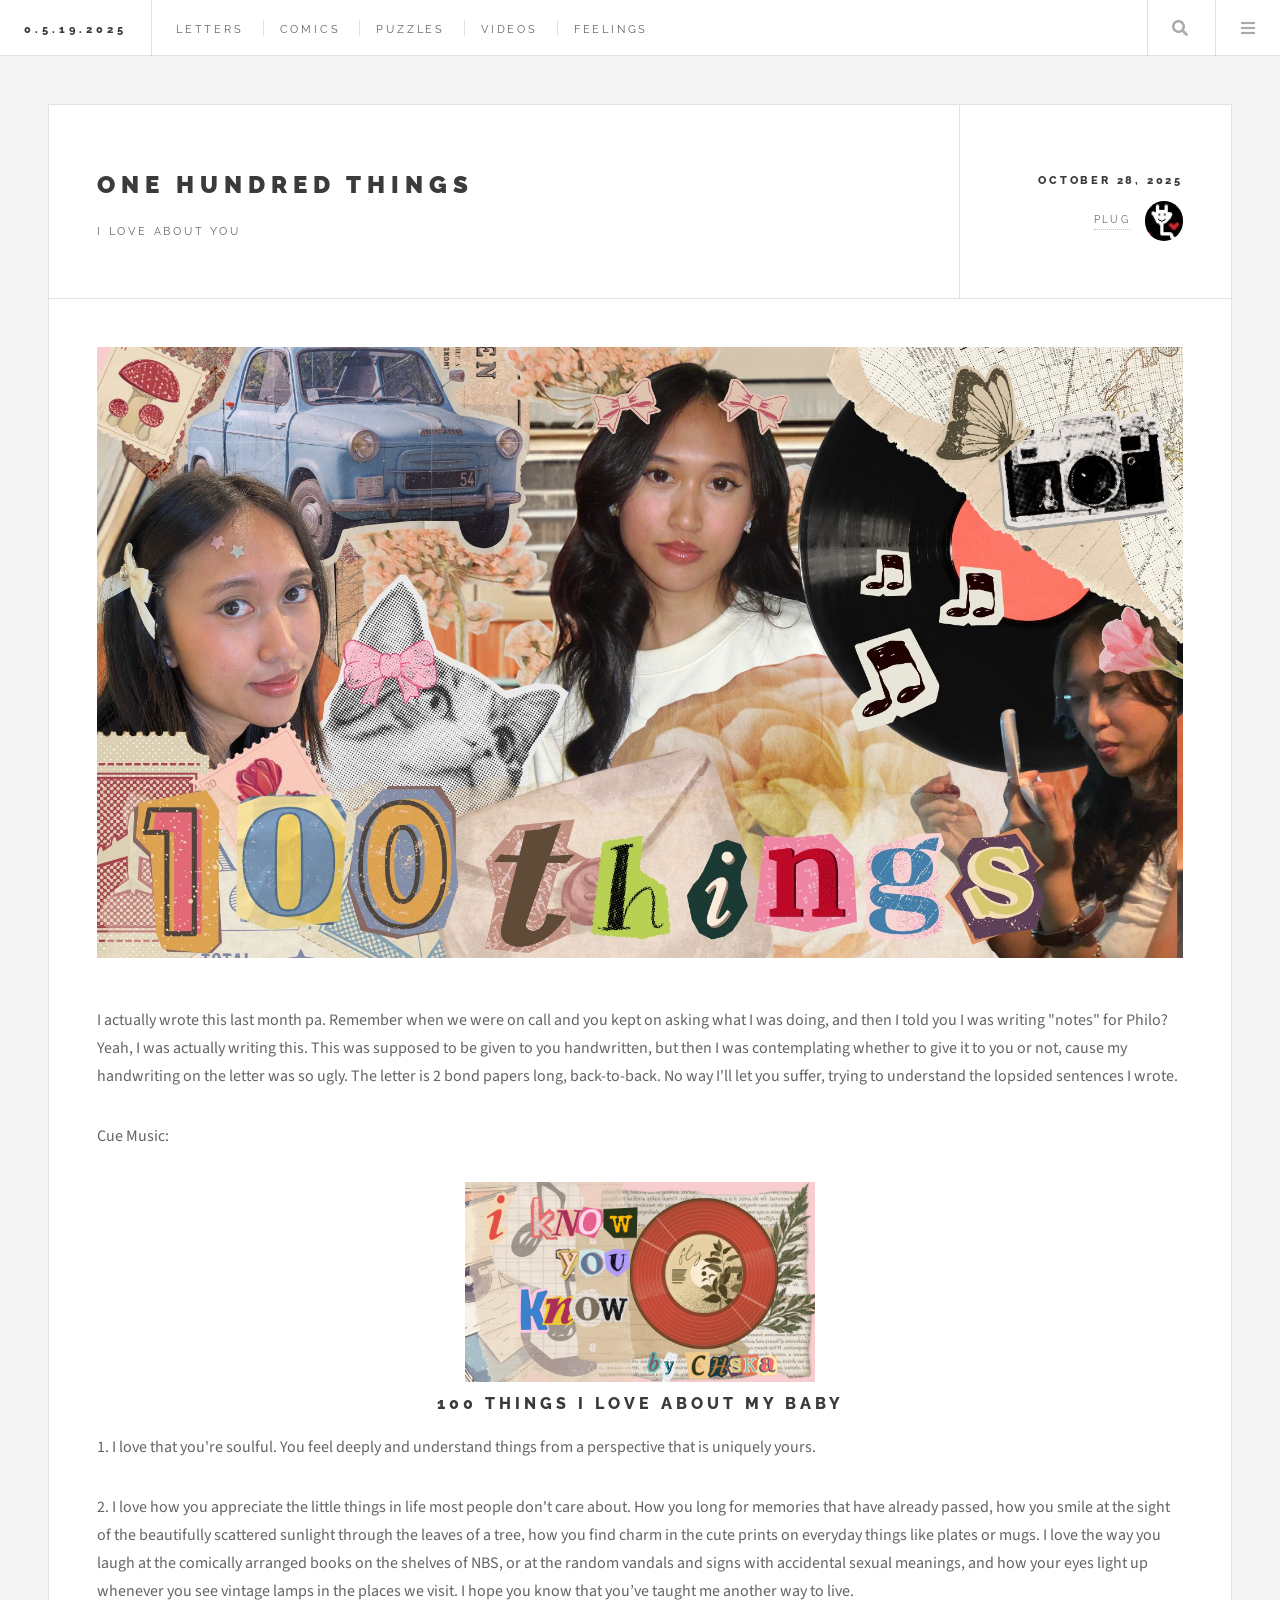
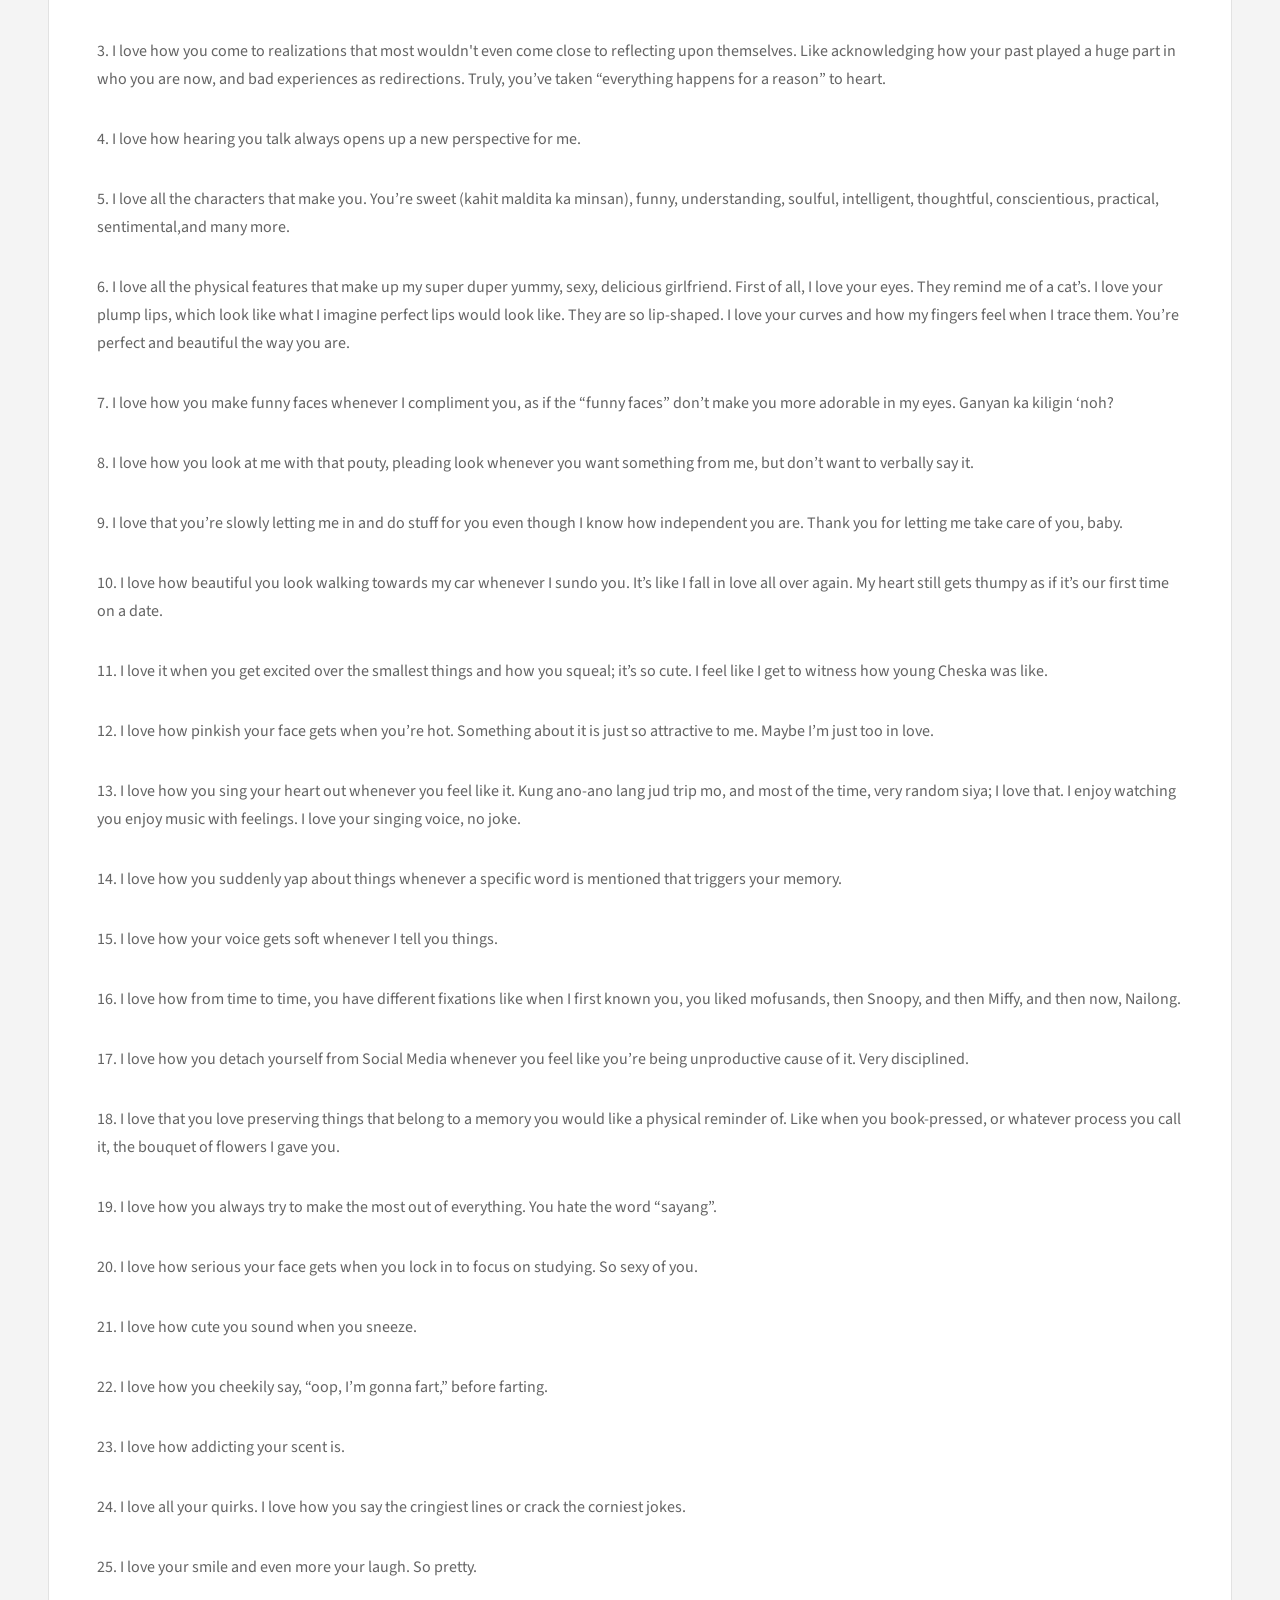
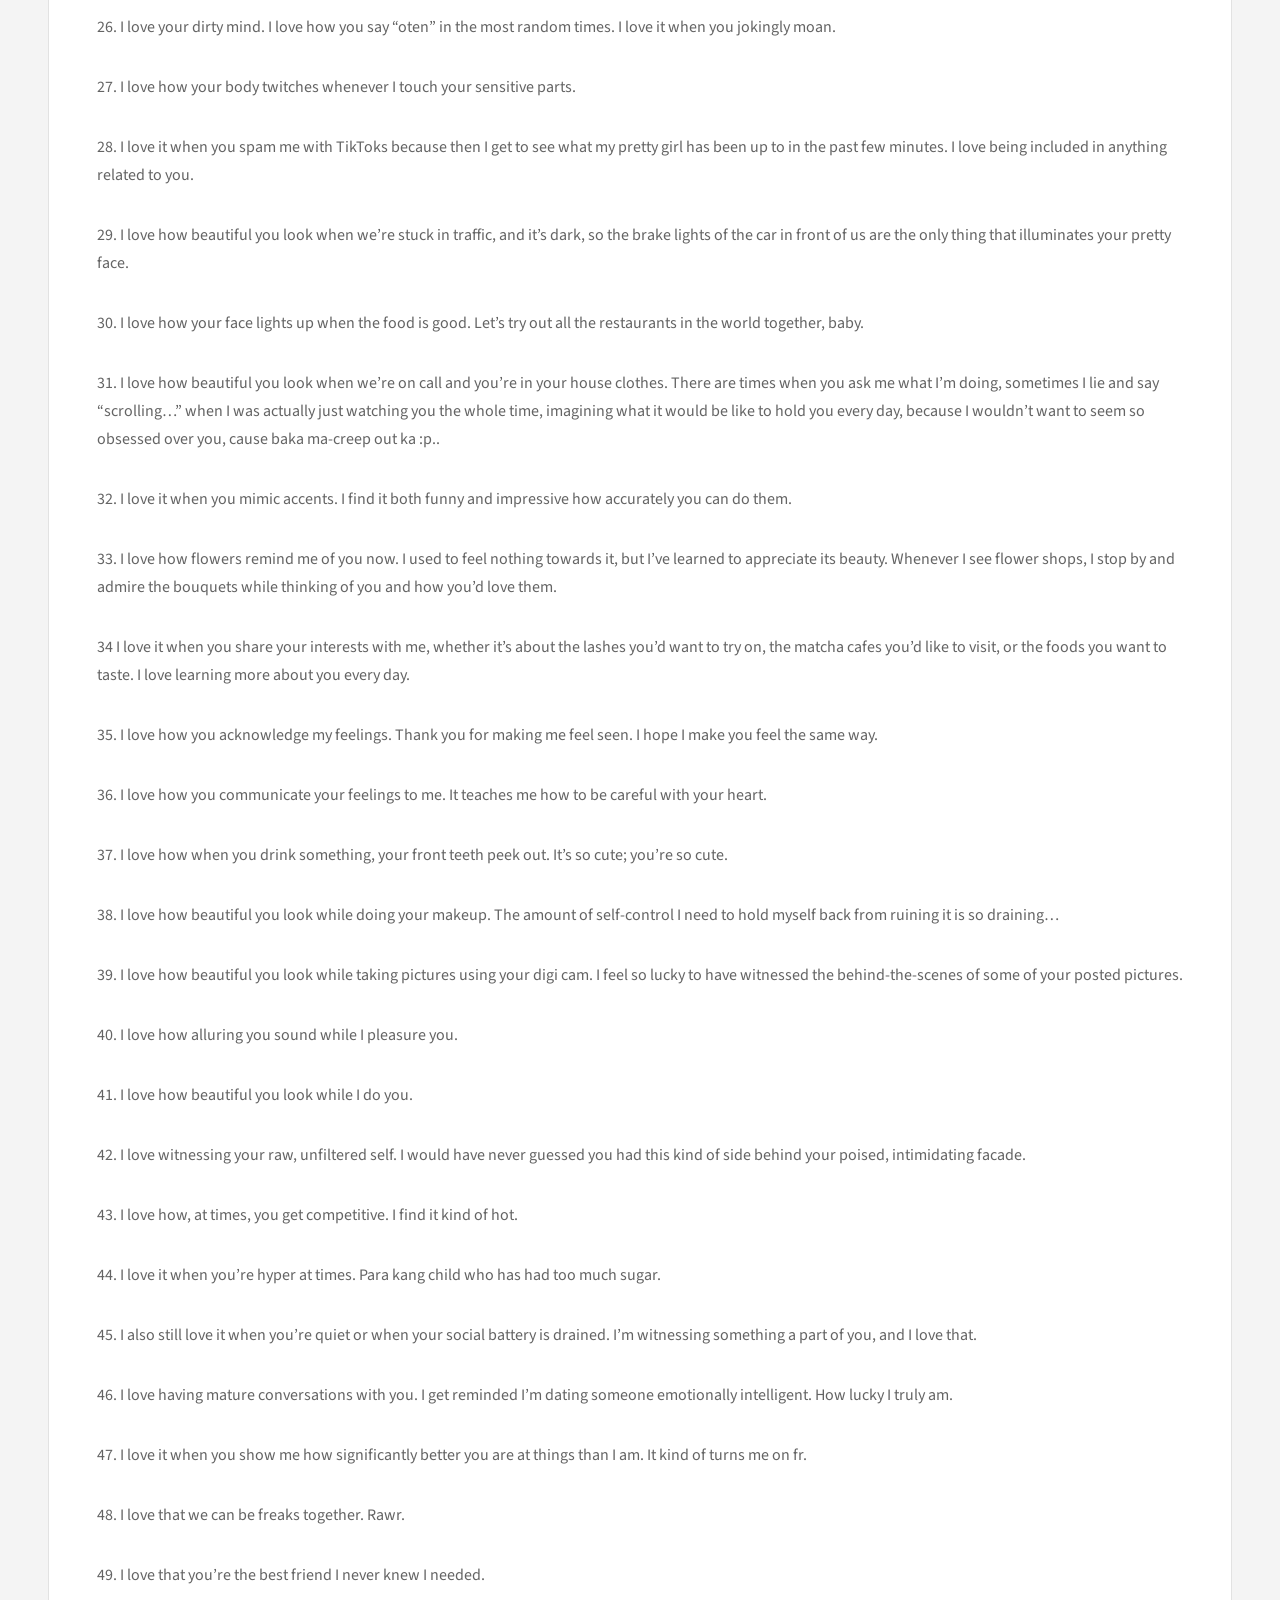
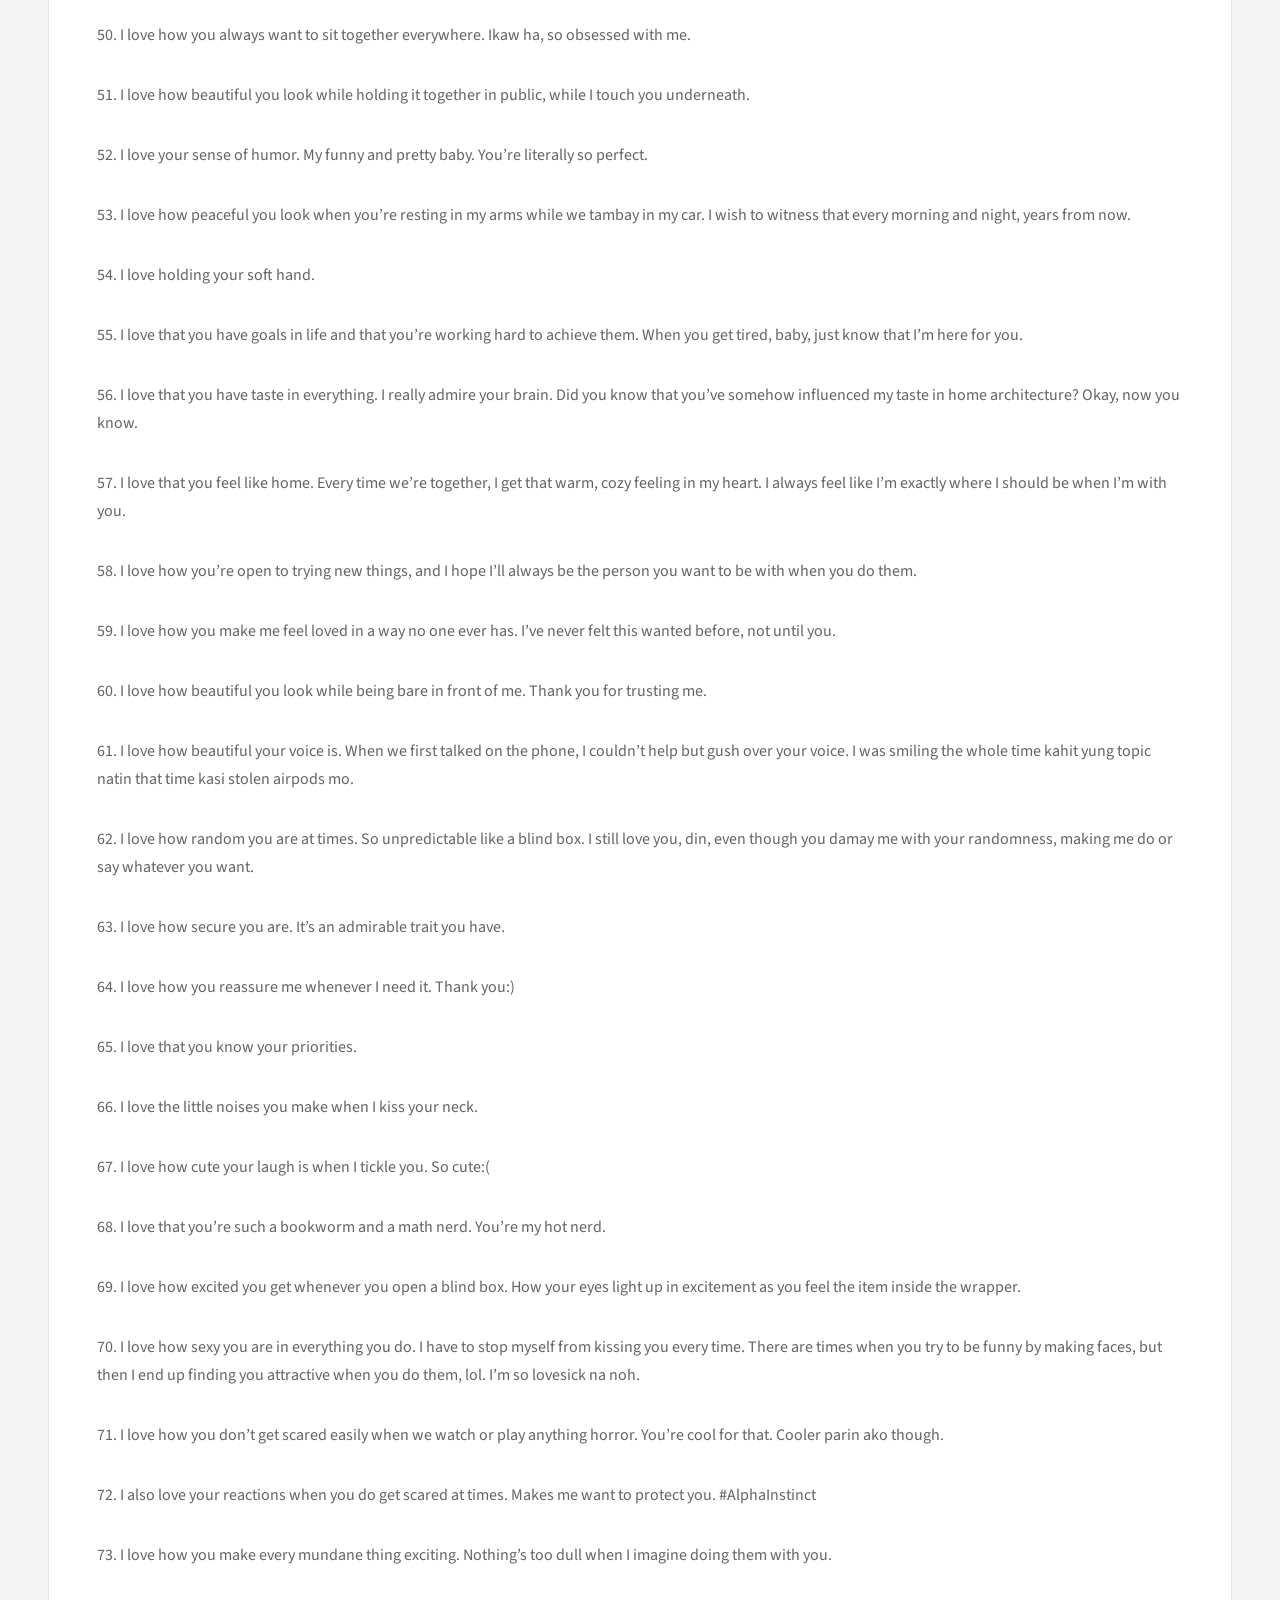
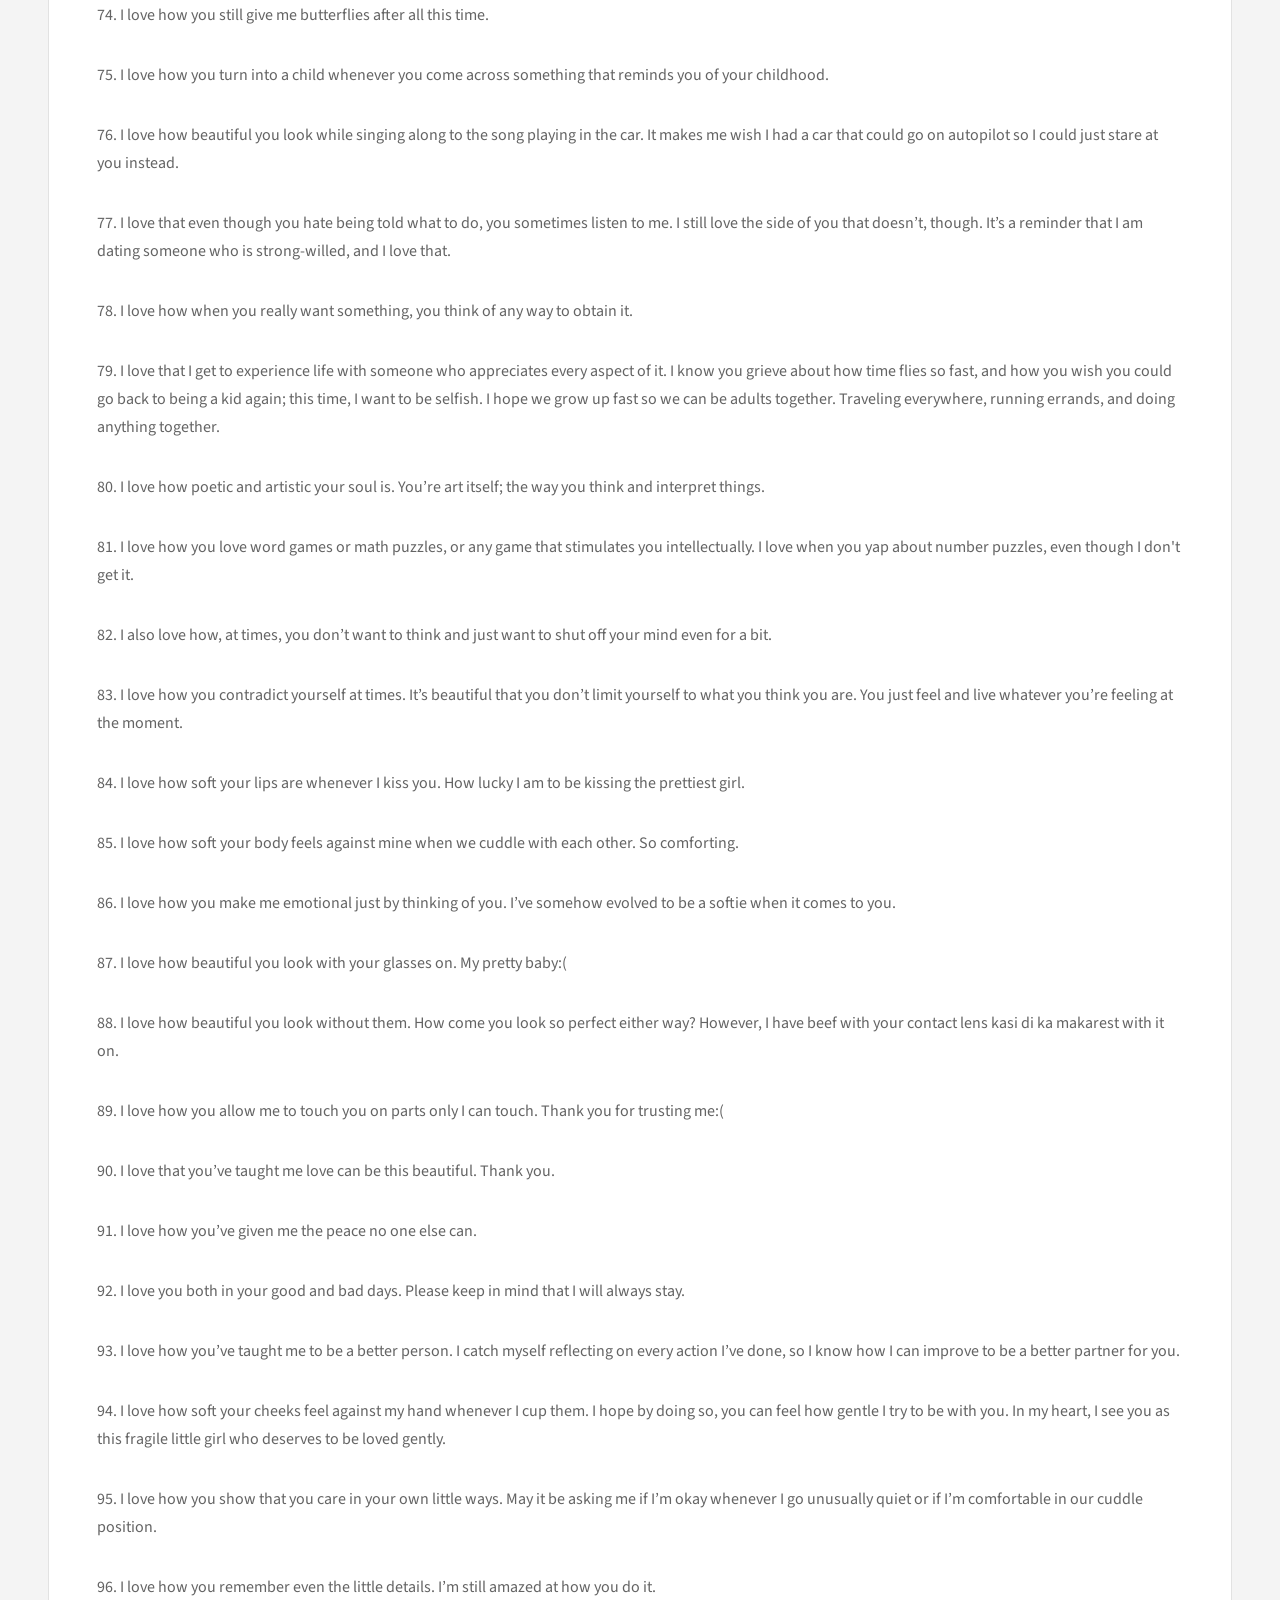
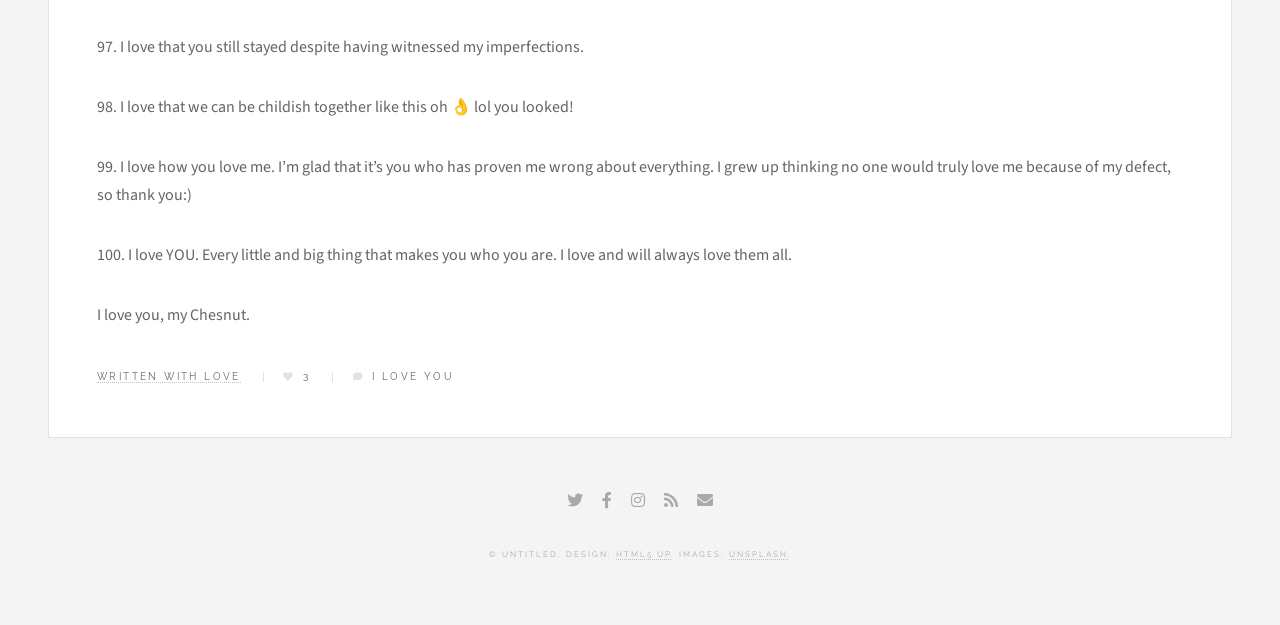
==== commit 5ca25e35: "6" ====
--- a/100.html
+++ b/100.html
@@ -91,22 +91,128 @@
 										<p>I love about you</p>
 									</div>
 									<div class="meta">
-										<time class="published" datetime="2015-11-01">Octobe 28, 2025</time>
+										<time class="published" datetime="2015-11-01">October 28, 2025</time>
 										<a href="#" class="author"><span class="name">Plug</span><img src="assets/images/avatar.jpg" alt="" /></a>
 									</div>
 								</header>
 								<span class="image featured"><img src="assets/images/100%20things.jpg" alt="" /></span>
 								<p>I actually wrote this last month pa. Remember when we were on call and you kept on asking what I was doing, and then I told you I was writing "notes" for Philo? Yeah, I was actually writing this. This was supposed to be given to you handwritten, but then I was contemplating whether to give it to you or not, cause my handwriting on the letter was so ugly. The letter is 2 bond papers long, back-to-back. No way I'll let you suffer, trying to understand the lopsided sentences I wrote.</p>
 								<p> Cue Music:</p>
-								<span class="image featured">
-    <img src="assets/images/IKYK.png" width="133" />
-</span>
-
-							
+								<div style="text-align: center;">
+								<img src="assets/images/IKYK.png" width="350" height="200" alt="Description of image">
+								</div>
+							<div style="text-align: center;">
 								<h1>100 Things I love about my baby </h1>
+								</div>
 								<p>1. I love that you're soulful. You feel deeply and understand things from a perspective that is uniquely yours.</p>
-								<p>2. I love how you appreciate things most people don't care about. Like the little things in life.</p>
-								<p>3. I love how you come to realizations that most wouldn't even come close to reflecting upon themselve.</p>
+								<p>2. I love how you appreciate the little things in life most people don't care about. How you long for memories that have already passed, how you smile at the sight of the beautifully scattered sunlight through the leaves of a tree, how you find charm in the cute prints on everyday things like plates or mugs. I love the way you laugh at the comically arranged books on the shelves of NBS, or at the random vandals and signs with accidental sexual meanings, and how your eyes light up whenever you see vintage lamps in the places we visit. I hope you know that you’ve taught me another way to live.</p>
+								<p>3. I love how you come to realizations that most wouldn't even come close to reflecting upon themselves. Like acknowledging how your past played a huge part in who you are now, and bad experiences as redirections. Truly, you’ve taken “everything happens for a reason” to heart.</p>
+								<p>4. I love how hearing you talk always opens up a new perspective for me.</p>
+								<p>5. I love all the characters that make you. You’re sweet (kahit maldita ka minsan), funny, understanding, soulful, intelligent, thoughtful, conscientious, practical, sentimental,and many more. </p>
+								<p>6. I love all the physical features that make up my super duper yummy, sexy, delicious girlfriend. First of all, I love your eyes. They remind me of a cat’s. I love your plump lips, which look like what I imagine perfect lips would look like. They are so lip-shaped. I love your curves and how my fingers feel when I trace them. You’re perfect and beautiful the way you are.</p>
+								<p>7. I love how you make funny faces whenever I compliment you, as if the “funny faces” don’t make you more adorable in my eyes. Ganyan ka kiligin ‘noh?</p>
+								<p>8. I love how you look at me with that pouty, pleading look whenever you want something from me, but don’t want to verbally say it. </p>
+								<p>9. I love that you’re slowly letting me in and do stuff for you even though I know how independent you are. Thank you for letting me take care of you, baby.</p>
+								<p>10. I love how beautiful you look walking towards my car whenever I sundo you. It’s like I fall in love all over again. My heart still gets thumpy as if it’s our first time on a date.</p>
+								<p>11. I love it when you get excited over the smallest things and how you squeal; it’s so cute. I feel like I get to witness how young Cheska was like.</p>
+								<p>12. I love how pinkish your face gets when you’re hot. Something about it is just so attractive to me. Maybe I’m just too in love.</p>
+								<p>13. I love how you sing your heart out whenever you feel like it. Kung ano-ano lang jud trip mo, and most of the time, very random siya; I love that. I enjoy watching you enjoy music with feelings. I love your singing voice, no joke.</p>
+								<p>14. I love how you suddenly yap about things whenever a specific word is mentioned that triggers your memory.</p>
+								<p>15. I love how your voice gets soft whenever I tell you things.</p>
+								<p>16. I love how from time to time, you have different fixations like when I first known you, you liked mofusands, then Snoopy, and then Miffy, and then now, Nailong.</p>
+								<p>17. I love how you detach yourself from Social Media whenever you feel like you’re being unproductive cause of it. Very disciplined.</p>
+								<p>18. I love that you love preserving things that belong to a memory you would like a physical reminder of. Like when you book-pressed, or whatever process you call it, the bouquet of flowers I gave you.</p>
+								<p>19. I love how you always try to make the most out of everything. You hate the word “sayang”.</p>
+								<p>20. I love how serious your face gets when you lock in to focus on studying. So sexy of you.</p>
+								<p>21. I love how cute you sound when you sneeze.</p>
+								<p>22. I love how you cheekily say, “oop, I’m gonna fart,” before farting.</p>
+								<p>23. I love how addicting your scent is.</p>
+								<p>24. I love all your quirks. I love how you say the cringiest lines or crack the corniest jokes.</p>
+								<p>25. I love your smile and even more your laugh. So pretty.</p>
+								<p>26. I love your dirty mind. I love how you say “oten” in the most random times. I love it when you jokingly moan.</p>
+								<p>27. I love how your body twitches whenever I touch your sensitive parts. </p>
+								<p>28. I love it when you spam me with TikToks because then I get to see what my pretty girl has been up to in the past few minutes. I love being included in anything related to you.</p>
+								<p>29. I love how beautiful you look when we’re stuck in traffic, and it’s dark, so the brake lights of the car in front of us are the only thing that illuminates your pretty face.</p>
+								<p>30. I love how your face lights up when the food is good. Let’s try out all the restaurants in the world together, baby.</p>
+								<p>31. I love how beautiful you look when we’re on call and you’re in your house clothes. There are times when you ask me what I’m doing, sometimes I lie and say “scrolling…” when I was actually just watching you the whole time, imagining what it would be like to hold you every day, because I wouldn’t want to seem so obsessed over you, cause baka ma-creep out ka :p..</p>
+								<p>32. I love it when you mimic accents. I find it both funny and impressive how accurately you can do them.</p>
+								<p>33. I love how flowers remind me of you now. I used to feel nothing towards it, but I’ve learned to appreciate its beauty. Whenever I see flower shops, I stop by and admire the bouquets while thinking of you and how you’d love them.</p>
+								<p>34 I love it when you share your interests with me, whether it’s about the lashes you’d want to try on, the matcha cafes you’d like to visit, or the foods you want to taste. I love learning more about you every day. </p>
+								<p>35. I love how you acknowledge my feelings. Thank you for making me feel seen. I hope I make you feel the same way.</p>
+								<p>36. I love how you communicate your feelings to me. It teaches me how to be careful with your heart.</p>
+								<p>37. I love how when you drink something, your front teeth peek out. It’s so cute; you’re so cute.</p>
+								<p>38. I love how beautiful you look while doing your makeup. The amount of self-control I need to hold myself back from ruining it is so draining…</p>
+								<p>39. I love how beautiful you look while taking pictures using your digi cam. I feel so lucky to have witnessed the behind-the-scenes of some of your posted pictures.</p>
+								<p>40. I love how alluring you sound while I pleasure you.</p>
+								<p>41. I love how beautiful you look while I do you.</p>
+								<p>42. I love witnessing your raw, unfiltered self. I would have never guessed you had this kind of side behind your poised, intimidating facade.</p>
+								<p>43. I love how, at times, you get competitive. I find it kind of hot.</p>
+								<p>44. I love it when you’re hyper at times. Para kang child who has had too much sugar.</p>
+								<p>45. I also still love it when you’re quiet or when your social battery is drained. I’m witnessing something a part of you, and I love that.</p>
+								<p>46. I love having mature conversations with you. I get reminded I’m dating someone emotionally intelligent. How lucky I truly am.</p>
+								<p>47. I love it when you show me how significantly better you are at things than I am. It kind of turns me on fr.</p>
+								<p>48. I love that we can be freaks together. Rawr.</p>
+								<p>49. I love that you’re the best friend I never knew I needed. </p>
+								<p>50. I love how you always want to sit together everywhere. Ikaw ha, so obsessed with me.</p>
+								<p>51. I love how beautiful you look while holding it together in public, while I touch you underneath.</p>
+								<p>52. I love your sense of humor. My funny and pretty baby. You’re literally so perfect.</p>
+								<p>53. I love how peaceful you look when you’re resting in my arms while we tambay in my car. I wish to witness that every morning and night, years from now.</p>
+								<p>54. I love holding your soft hand. </p>
+								<p>55. I love that you have goals in life and that you’re working hard to achieve them. When you get tired, baby, just know that I’m here for you.</p>
+								<p>56. I love that you have taste in everything. I really admire your brain. Did you know that you’ve somehow influenced my taste in home architecture? Okay, now you know.</p>
+								<p>57. I love that you feel like home. Every time we’re together, I get that warm, cozy feeling in my heart. I always feel like I’m exactly where I should be when I’m with you.</p>
+								<p>58. I love how you’re open to trying new things, and I hope I’ll always be the person you want to be with when you do them.</p>
+								<p>59. I love how you make me feel loved in a way no one ever has. I’ve never felt this wanted before, not until you.</p>
+								<p>60. I love how beautiful you look while being bare in front of me. Thank you for trusting me.</p>
+								<p>61. I love how beautiful your voice is. When we first talked on the phone, I couldn’t help but gush over your voice. I was smiling the whole time kahit yung topic natin that time kasi stolen airpods mo.</p>
+								<p>62. I love how random you are at times. So unpredictable like a blind box. I still love you, din, even though you damay me with your randomness, making me do or say whatever you want.</p>
+								<p>63. I love how secure you are. It’s an admirable trait you have.</p>
+								<p>64. I love how you reassure me whenever I need it. Thank you:)</p>
+								<p>65. I love that you know your priorities.</p>
+								<p>66. I love the little noises you make when I kiss your neck.</p>
+								<p>67. I love how cute your laugh is when I tickle you. So cute:(</p>
+								<p>68. I love that you’re such a bookworm and a math nerd. You’re my hot nerd.</p>
+								<p>69. I love how excited you get whenever you open a blind box. How your eyes light up in excitement as you feel the item inside the wrapper.</p>
+								<p>70. I love how sexy you are in everything you do. I have to stop myself from kissing you every time. There are times when you try to be funny by making faces, but then I end up finding you attractive when you do them, lol. I’m so lovesick na noh.</p>
+								<p>71. I love how you don’t get scared easily when we watch or play anything horror. You’re cool for that. Cooler parin ako though.</p>
+								<p>72. I also love your reactions when you do get scared at times. Makes me want to protect you. #AlphaInstinct</p>
+								<p>73. I love how you make every mundane thing exciting. Nothing’s too dull when I imagine doing them with you. </p>
+								<p>74. I love how you still give me butterflies after all this time.</p>
+								<p>75. I love how you turn into a child whenever you come across something that reminds you of your childhood. </p>
+								<p>76. I love how beautiful you look while singing along to the song playing in the car. It makes me wish I had a car that could go on autopilot so I could just stare at you instead. </p>
+								<p>77. I love that even though you hate being told what to do, you sometimes listen to me. I still love the side of you that doesn’t, though. It’s a reminder that I am dating someone who is strong-willed, and I love that.</p>
+								<p>78. I love how when you really want something, you think of any way to obtain it.</p>
+								<p>79. I love that I get to experience life with someone who appreciates every aspect of it. I know you grieve about how time flies so fast, and how you wish you could go back to being a kid again; this time, I want to be selfish. I hope we grow up fast so we can be adults together. Traveling everywhere, running errands, and doing anything together.</p>
+								<p>80. I love how poetic and artistic your soul is. You’re art itself; the way you think and interpret things.</p>
+								<p>81. I love how you love word games or math puzzles, or any game that stimulates you intellectually. I love when you yap about number puzzles, even though I don't get it.</p>
+								<p>82. I also love how, at times, you don’t want to think and just want to shut off your mind even for a bit.</p>
+								<p>83. I love how you contradict yourself at times. It’s beautiful that you don’t limit yourself to what you think you are. You just feel and live whatever you’re feeling at the moment.</p>
+								<p>84. I love how soft your lips are whenever I kiss you. How lucky I am to be kissing the prettiest girl.</p>
+								<p>85. I love how soft your body feels against mine when we cuddle with each other. So comforting.</p>
+								<p>86. I love how you make me emotional just by thinking of you. I’ve somehow evolved to be a softie when it comes to you.</p>
+								<p>87. I love how beautiful you look with your glasses on. My pretty baby:(</p>
+								<p>88. I love how beautiful you look without them. How come you look so perfect either way? However, I have beef with your contact lens kasi di ka makarest with it on.</p>
+								<p>89. I love how you allow me to touch you on parts only I can touch. Thank you for trusting me:(</p>
+								<p>90. I love that you’ve taught me love can be this beautiful. Thank you.</p>
+								<p>91. I love how you’ve given me the peace no one else can.</p>
+								<p>92. I love you both in your good and bad days. Please keep in mind that I will always stay.</p>
+								<p>93. I love how you’ve taught me to be a better person. I catch myself reflecting on every action I’ve done, so I know how I can improve to be a better partner for you.</p>
+								<p>94. I love how soft your cheeks feel against my hand whenever I cup them. I hope by doing so, you can feel how gentle I try to be with you. In my heart, I see you as this fragile little girl who deserves to be loved gently.</p>
+								<p>95. I love how you show that you care in your own little ways. May it be asking me if I’m okay whenever I go unusually quiet or if I’m comfortable in our cuddle position.</p>
+								<p>96. I love how you remember even the little details. I’m still amazed at how you do it.</p>
+								<p>97. I love that you still stayed despite having witnessed my imperfections.</p>
+								<p>98. I love that we can be childish together like this oh 👌 lol you looked!</p>
+								<p>99. I love how you love me. I’m glad that it’s you who has proven me wrong about everything. I grew up thinking no one would truly love me because of my defect, so thank you:)</p>
+								<p>100. I love YOU. Every little and big thing that makes you who you are. I love and will always love them all. </p>
+								
+								<p>I love you, my Chesnut. </p>
+								
+								
+								
+								
+								
+								
+								
 								<footer>
 									<ul class="stats">
 										<li><a href="#">written with love</a></li>
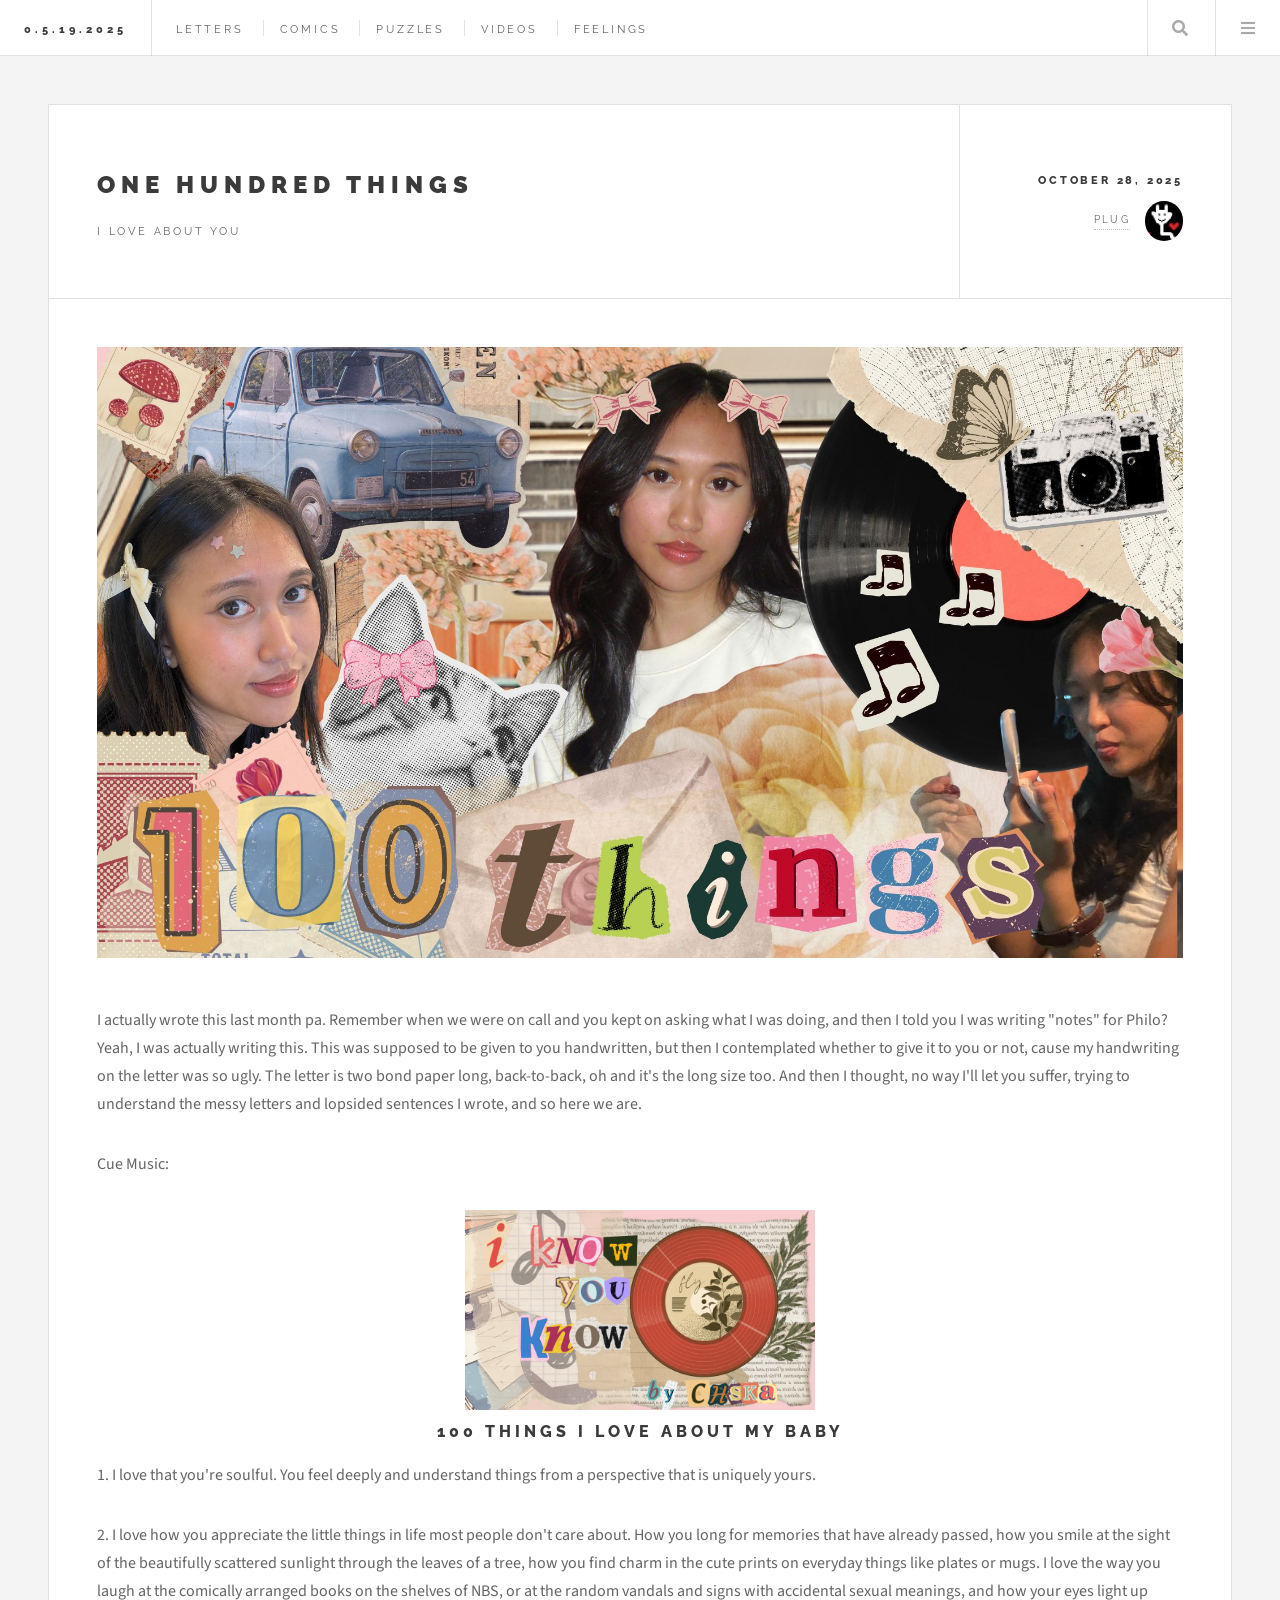
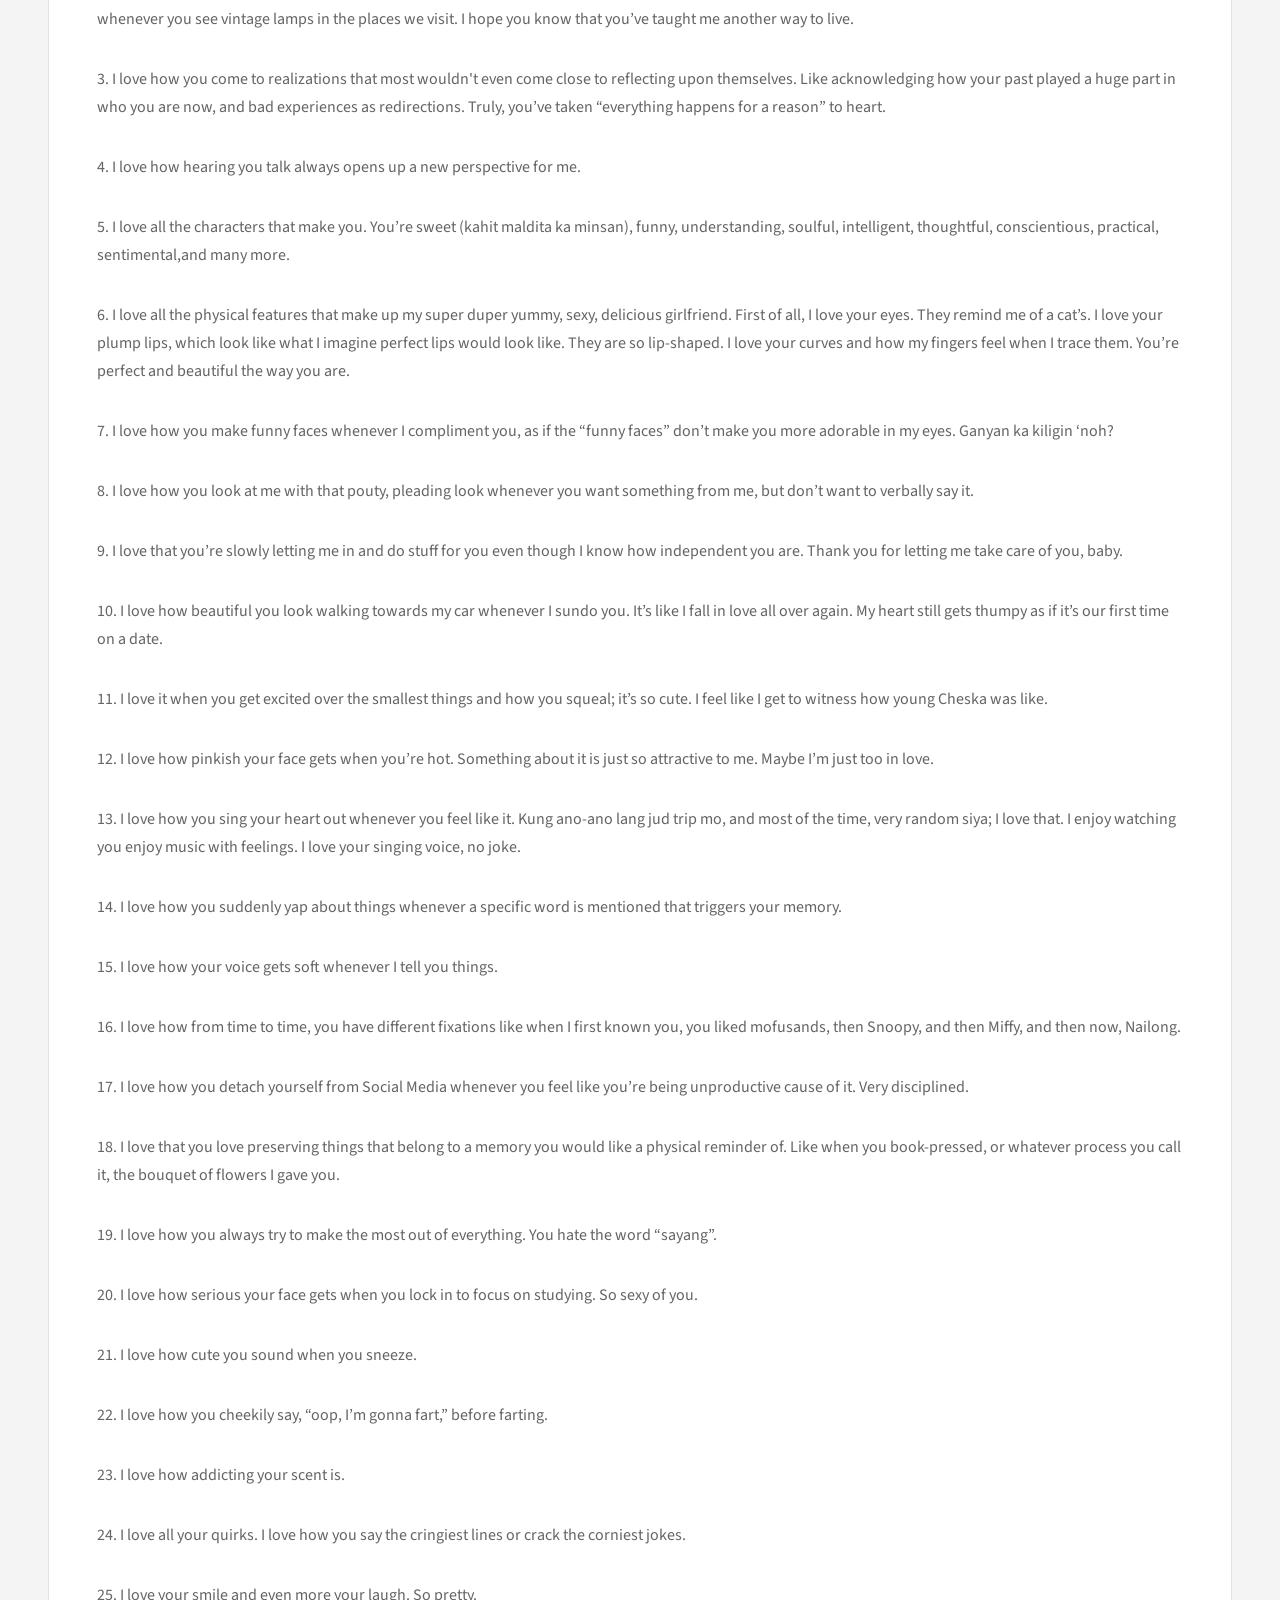
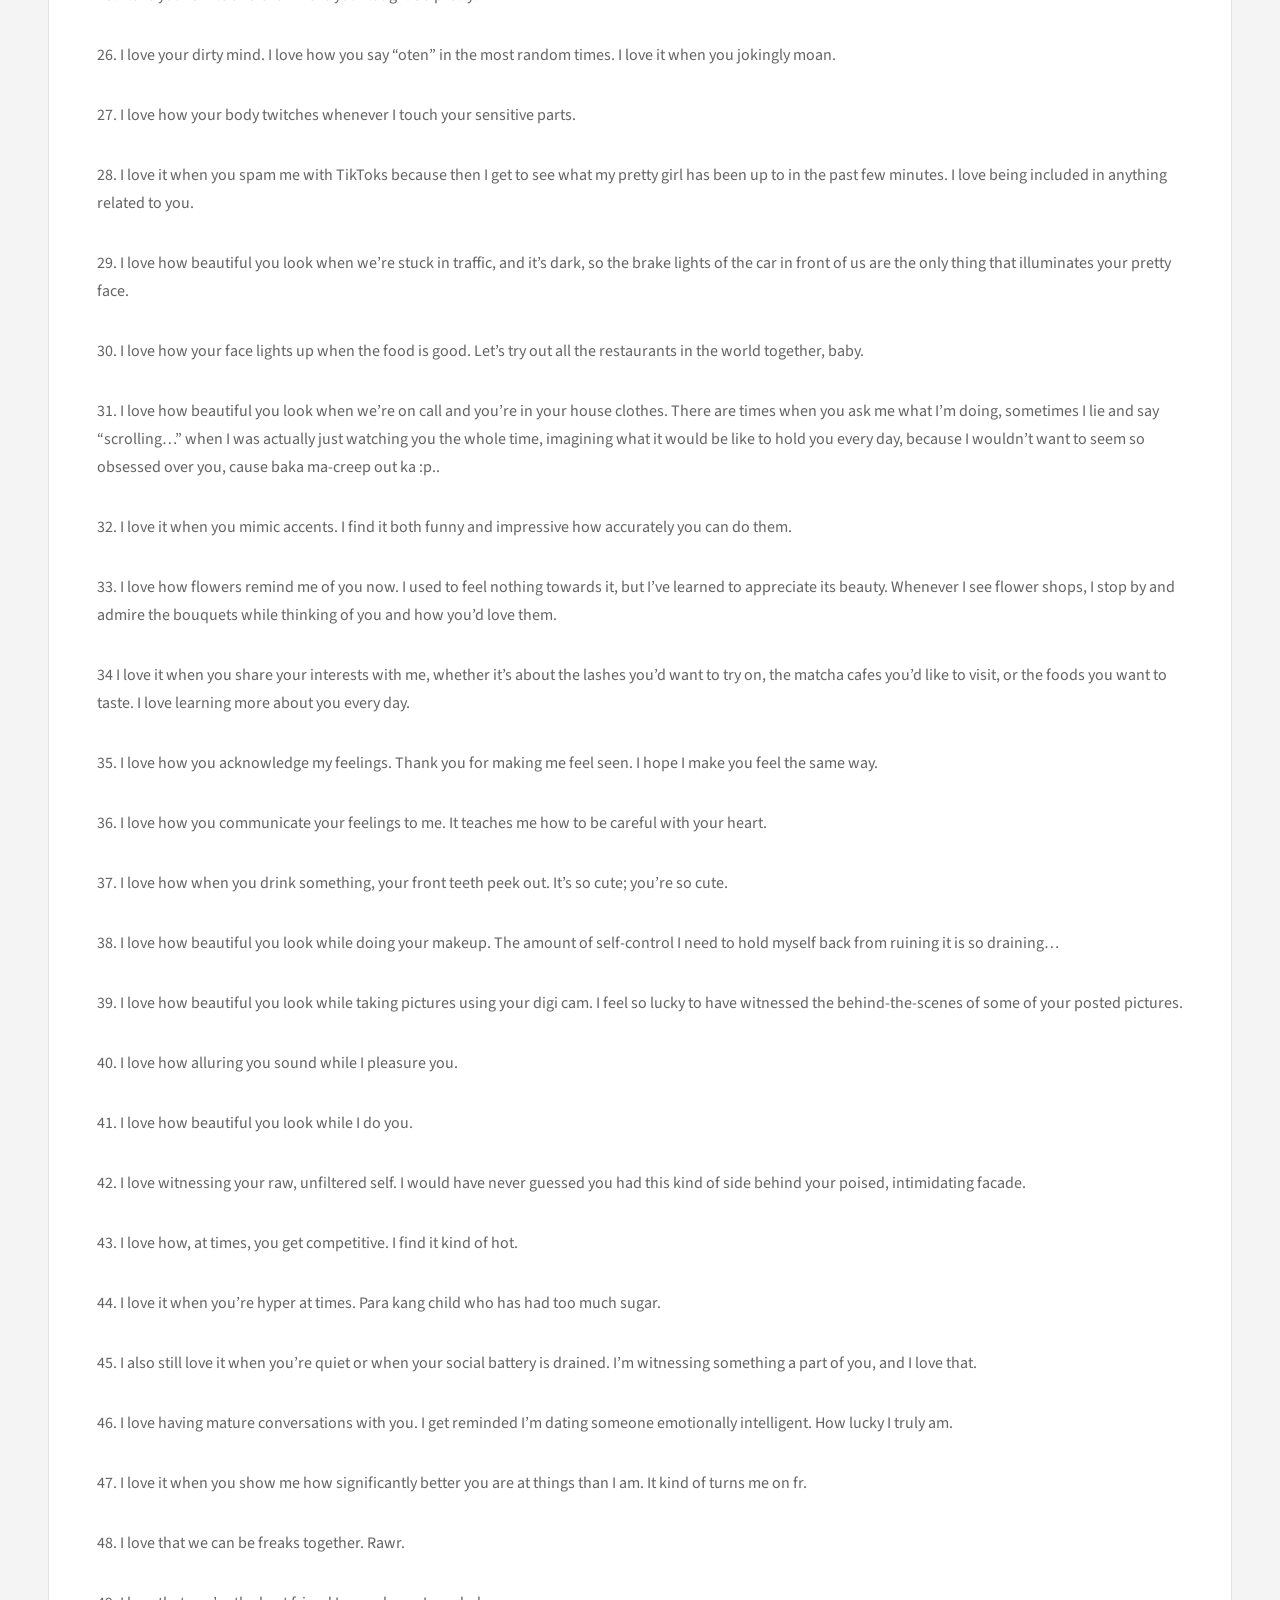
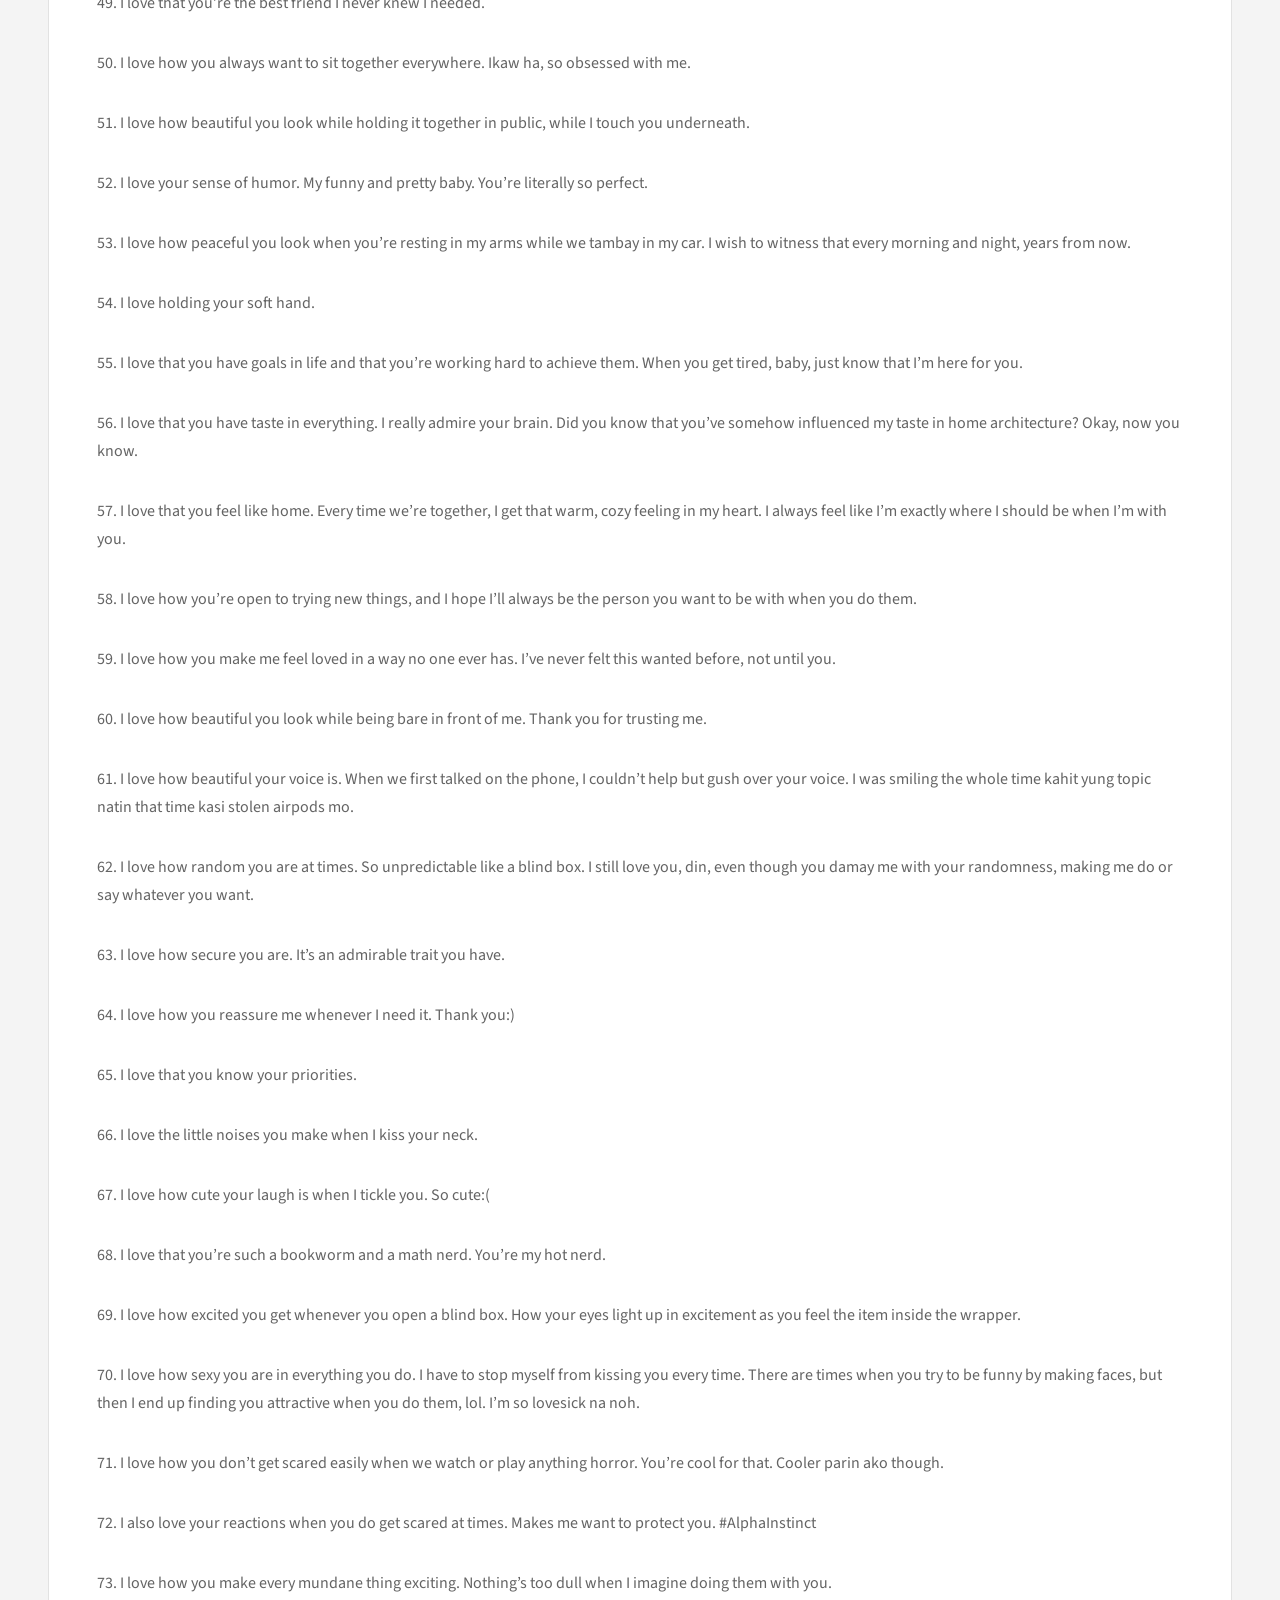
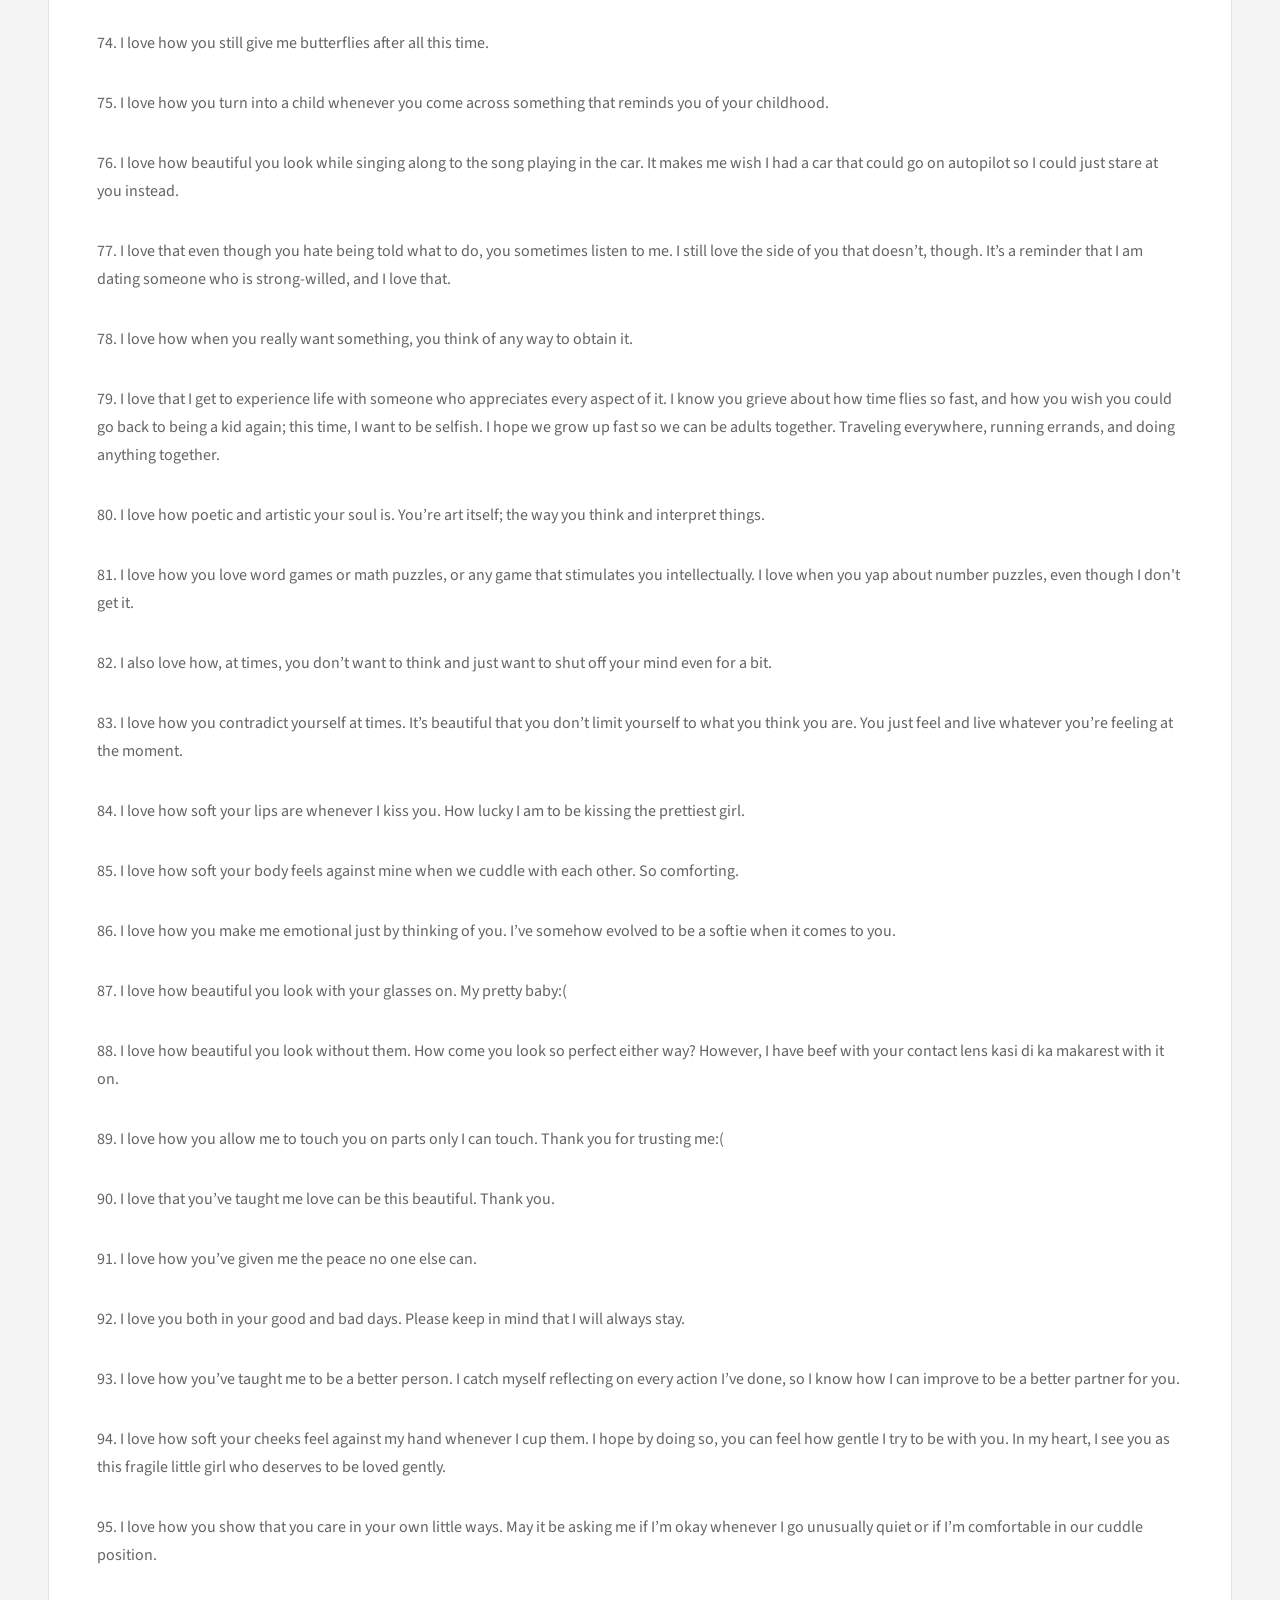
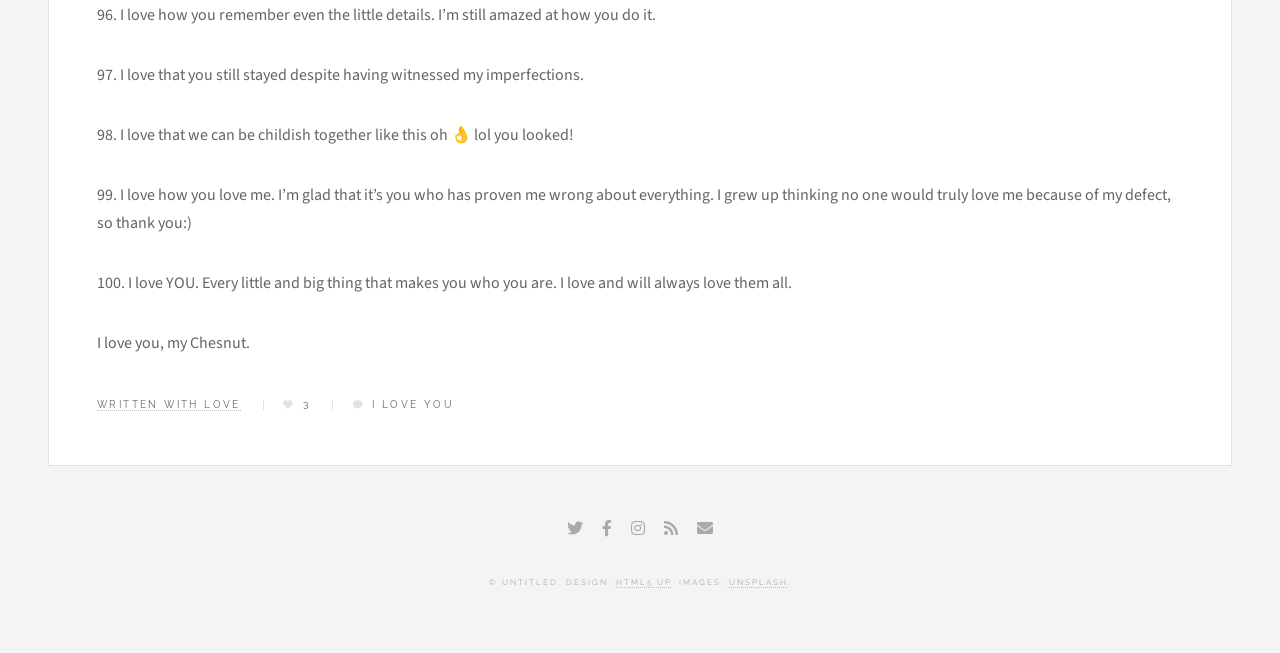
==== commit e671e39f: "7" ====
--- a/100.html
+++ b/100.html
@@ -96,7 +96,7 @@
 									</div>
 								</header>
 								<span class="image featured"><img src="assets/images/100%20things.jpg" alt="" /></span>
-								<p>I actually wrote this last month pa. Remember when we were on call and you kept on asking what I was doing, and then I told you I was writing "notes" for Philo? Yeah, I was actually writing this. This was supposed to be given to you handwritten, but then I was contemplating whether to give it to you or not, cause my handwriting on the letter was so ugly. The letter is 2 bond papers long, back-to-back. No way I'll let you suffer, trying to understand the lopsided sentences I wrote.</p>
+								<p>I actually wrote this last month pa. Remember when we were on call and you kept on asking what I was doing, and then I told you I was writing "notes" for Philo? Yeah, I was actually writing this. This was supposed to be given to you handwritten, but then I contemplated whether to give it to you or not, cause my handwriting on the letter was so ugly. The letter is two bond paper long, back-to-back, oh and it's the long size too. And then I thought, no way I'll let you suffer, trying to understand the messy letters and lopsided sentences I wrote, and so here we are. </p>
 								<p> Cue Music:</p>
 								<div style="text-align: center;">
 								<img src="assets/images/IKYK.png" width="350" height="200" alt="Description of image">
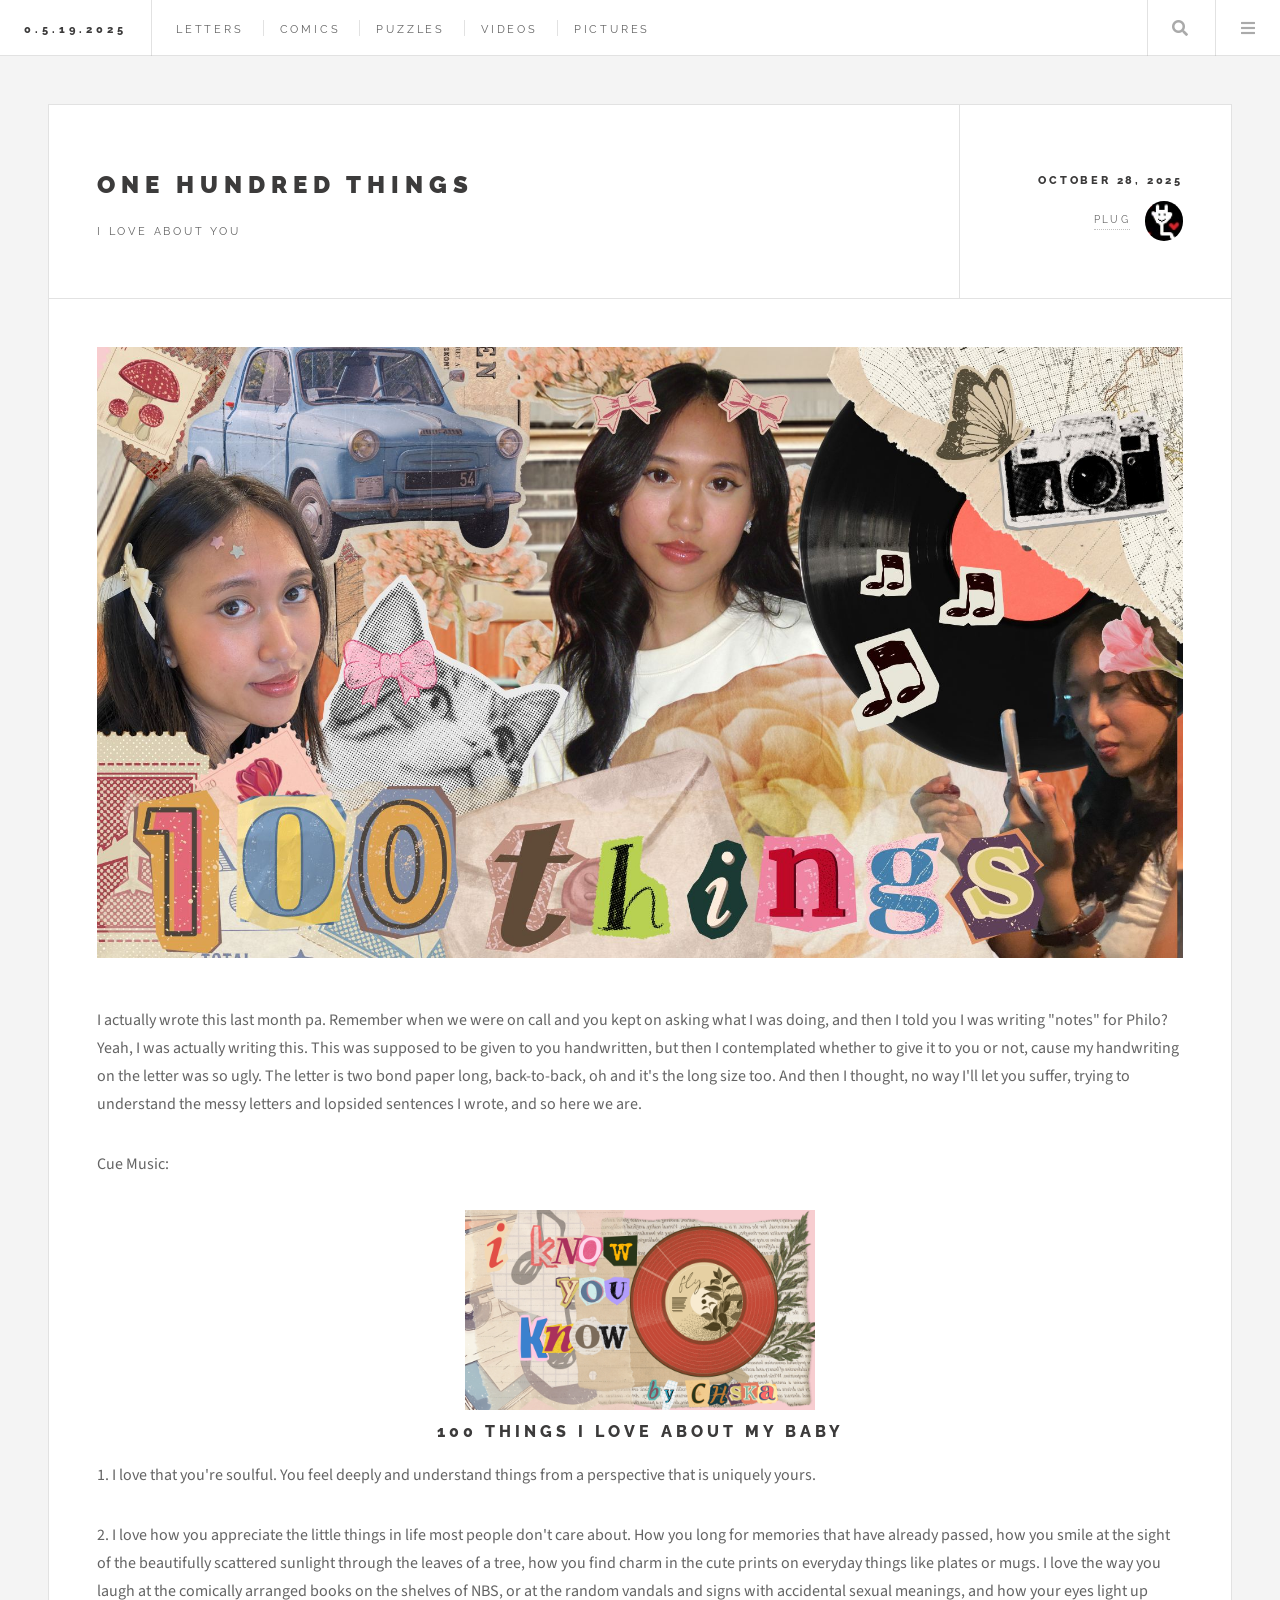
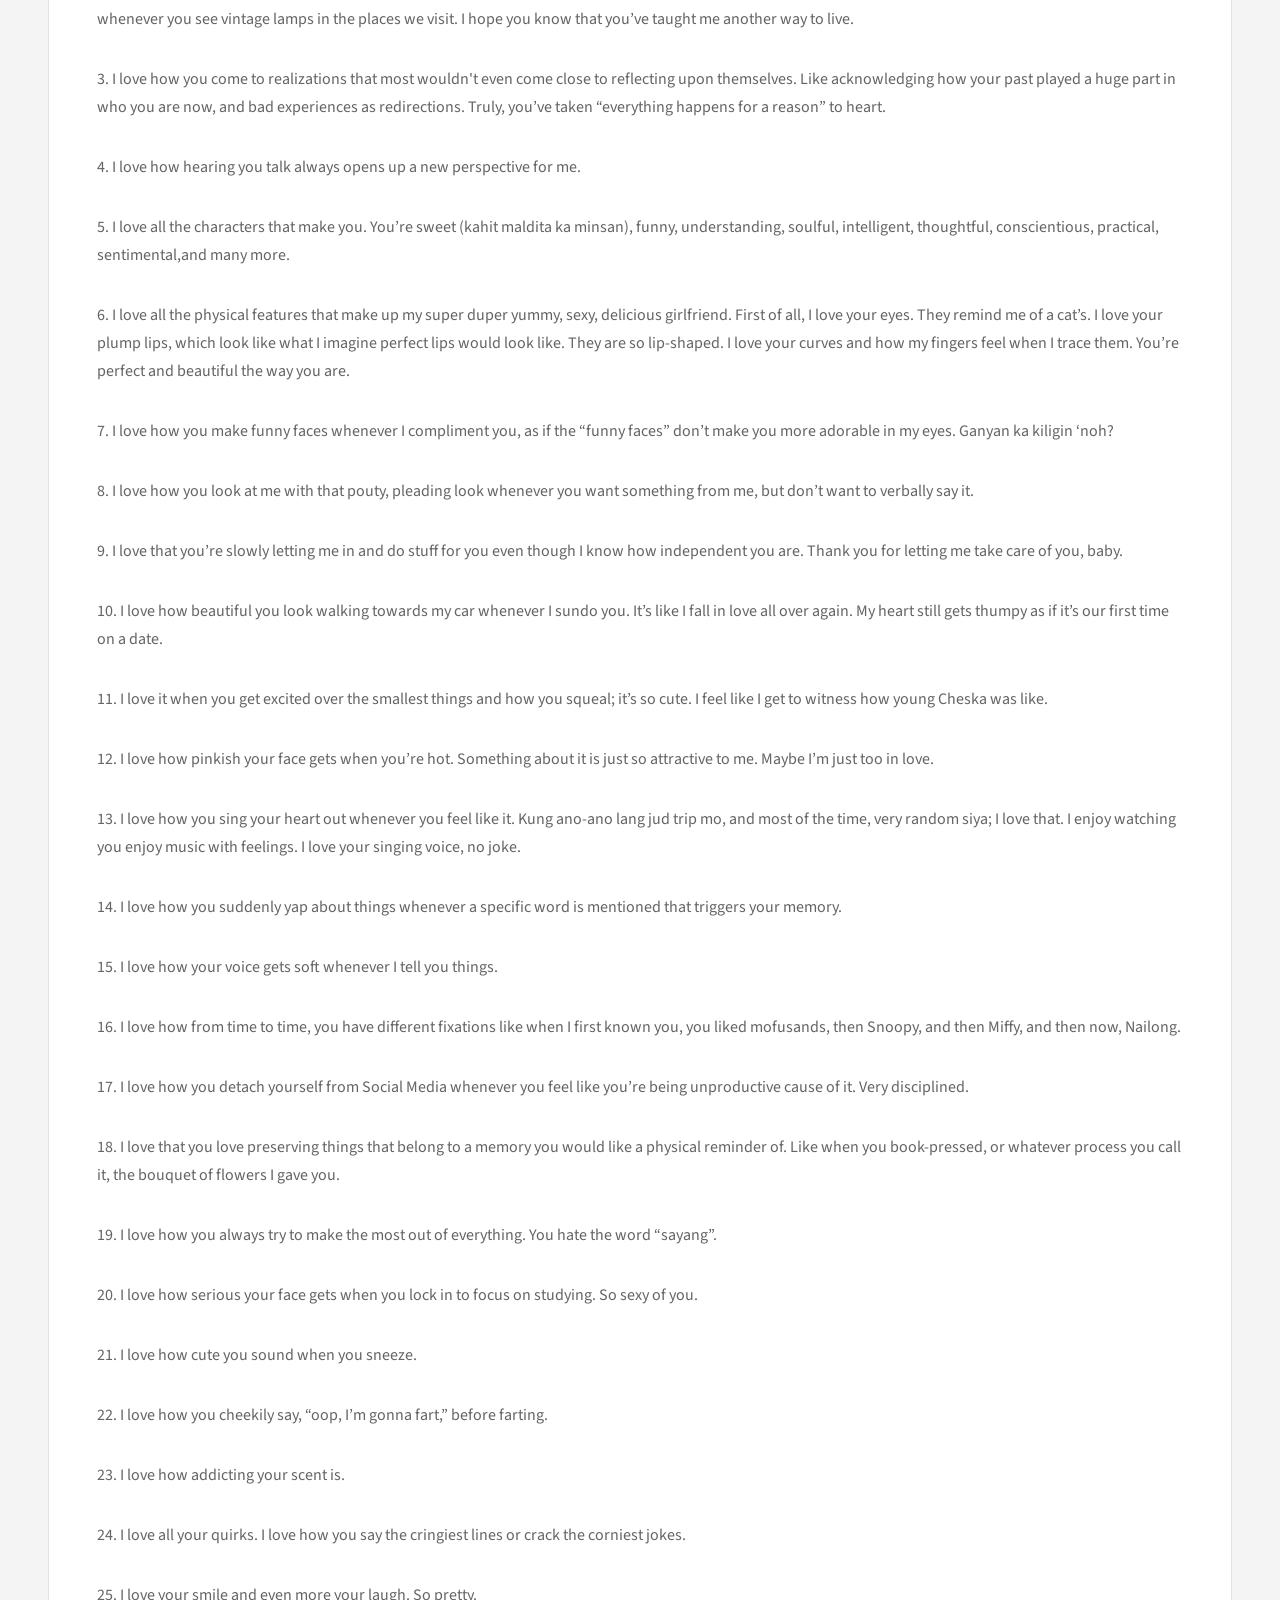
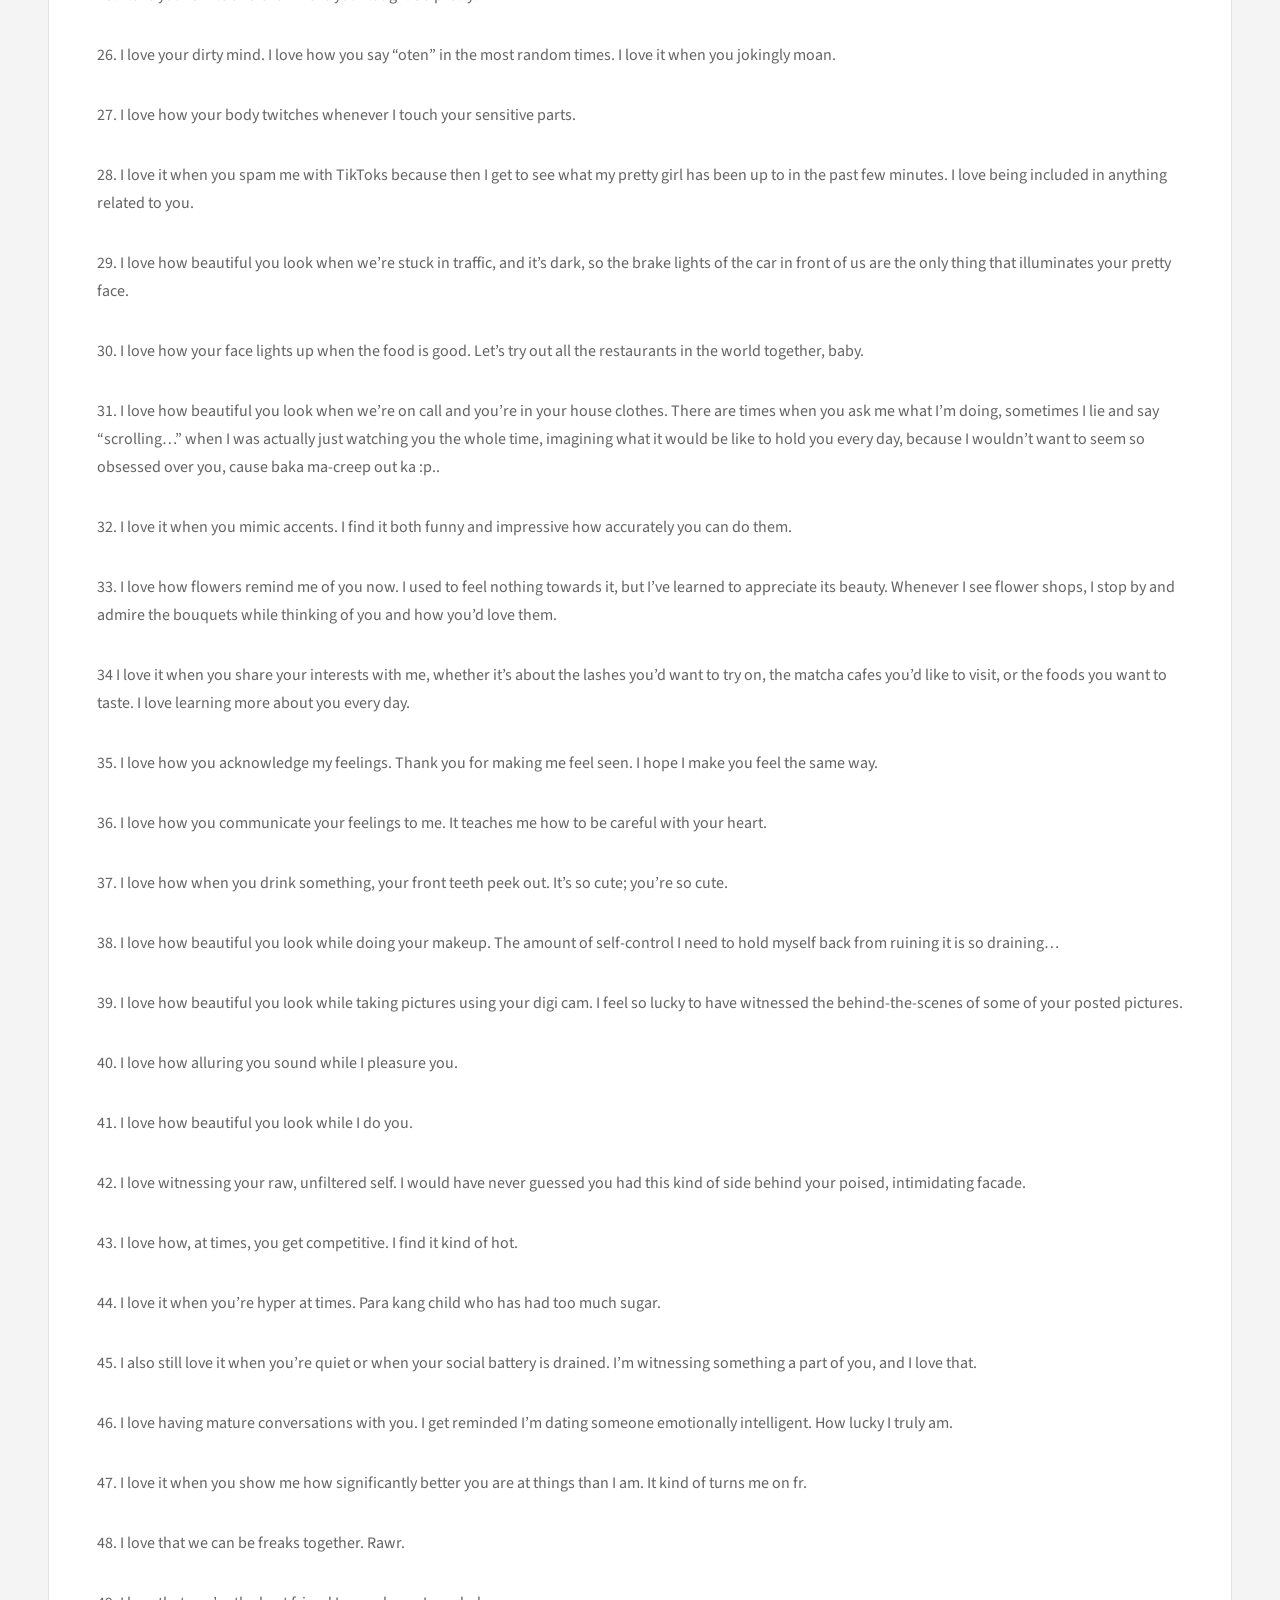
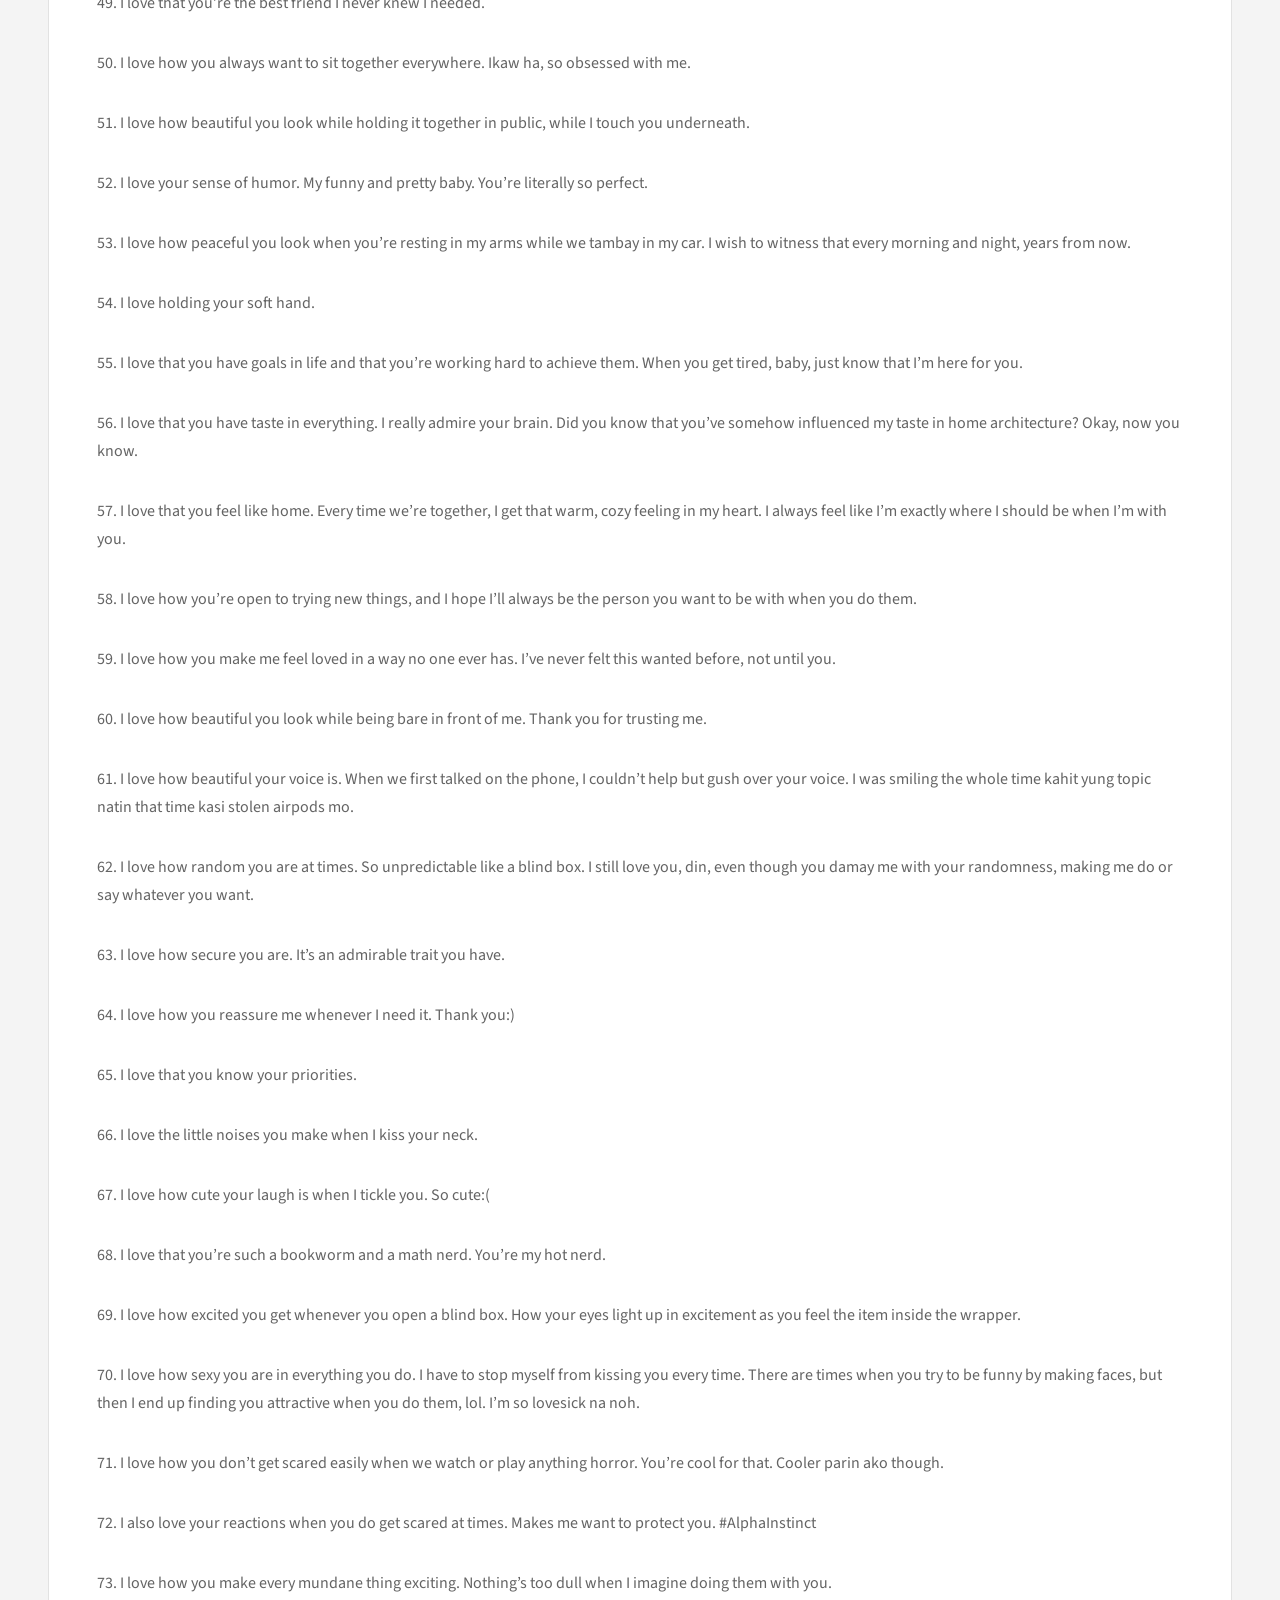
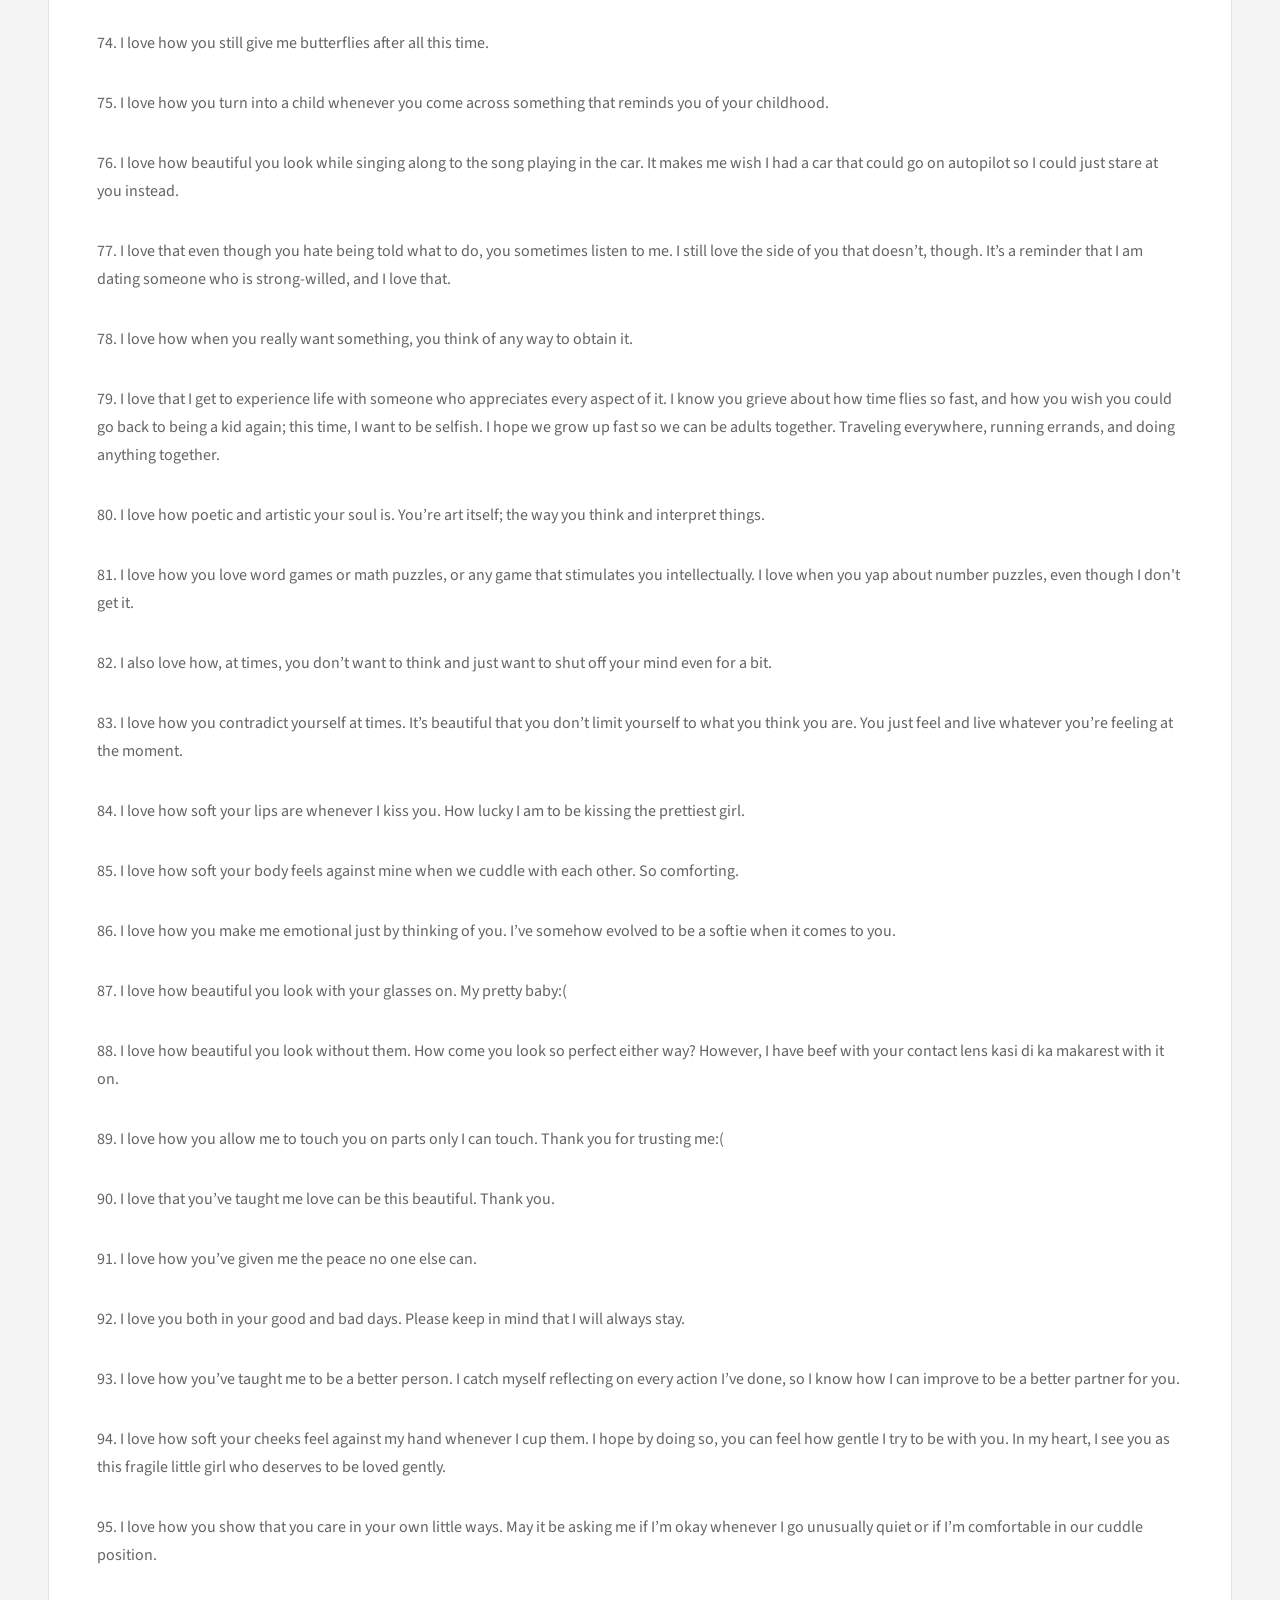
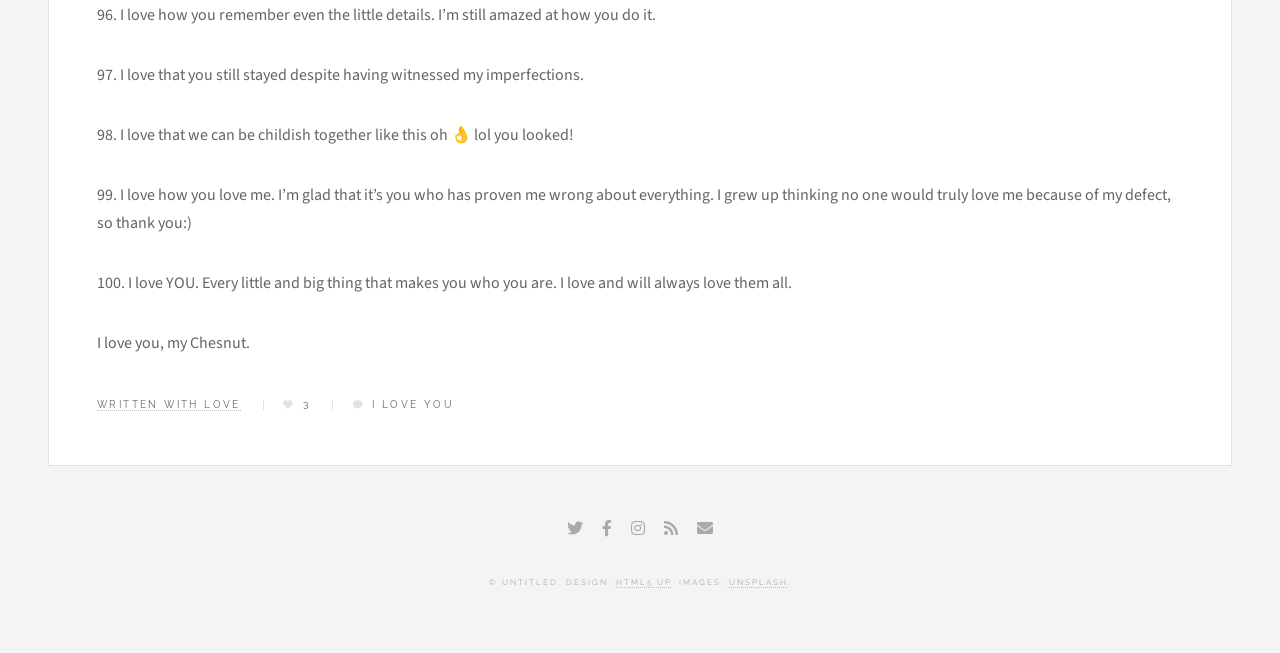
==== commit 287bf3b0: "9" ====
--- a/100.html
+++ b/100.html
@@ -25,7 +25,7 @@
 								<li><a href="#">COMICS</a></li>
 								<li><a href="#">PUZZLES</a></li>
 								<li><a href="#">VIDEOS</a></li>
-								<li><a href="#">FEELINGS</a></li>
+								<li><a href="#">PICTURES</a></li>
 							</ul>
 						</nav>
 						<nav class="main">
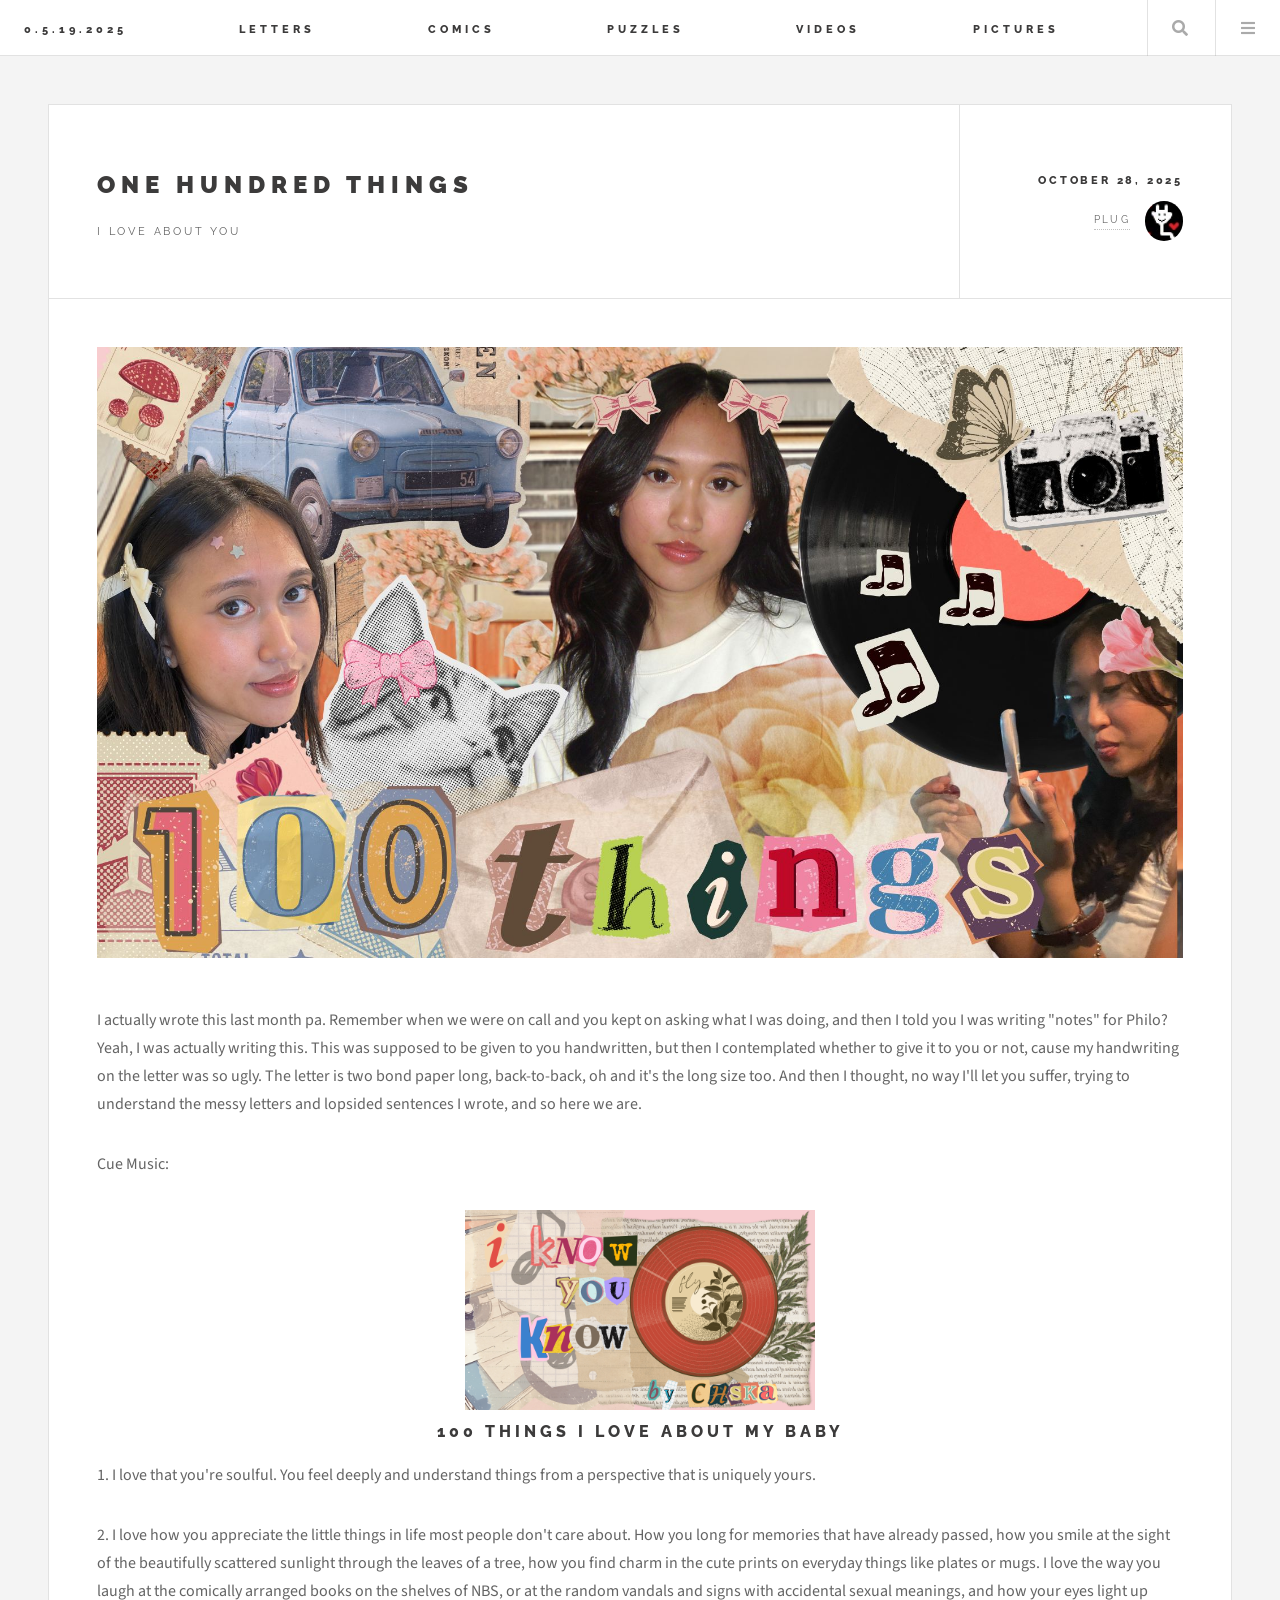
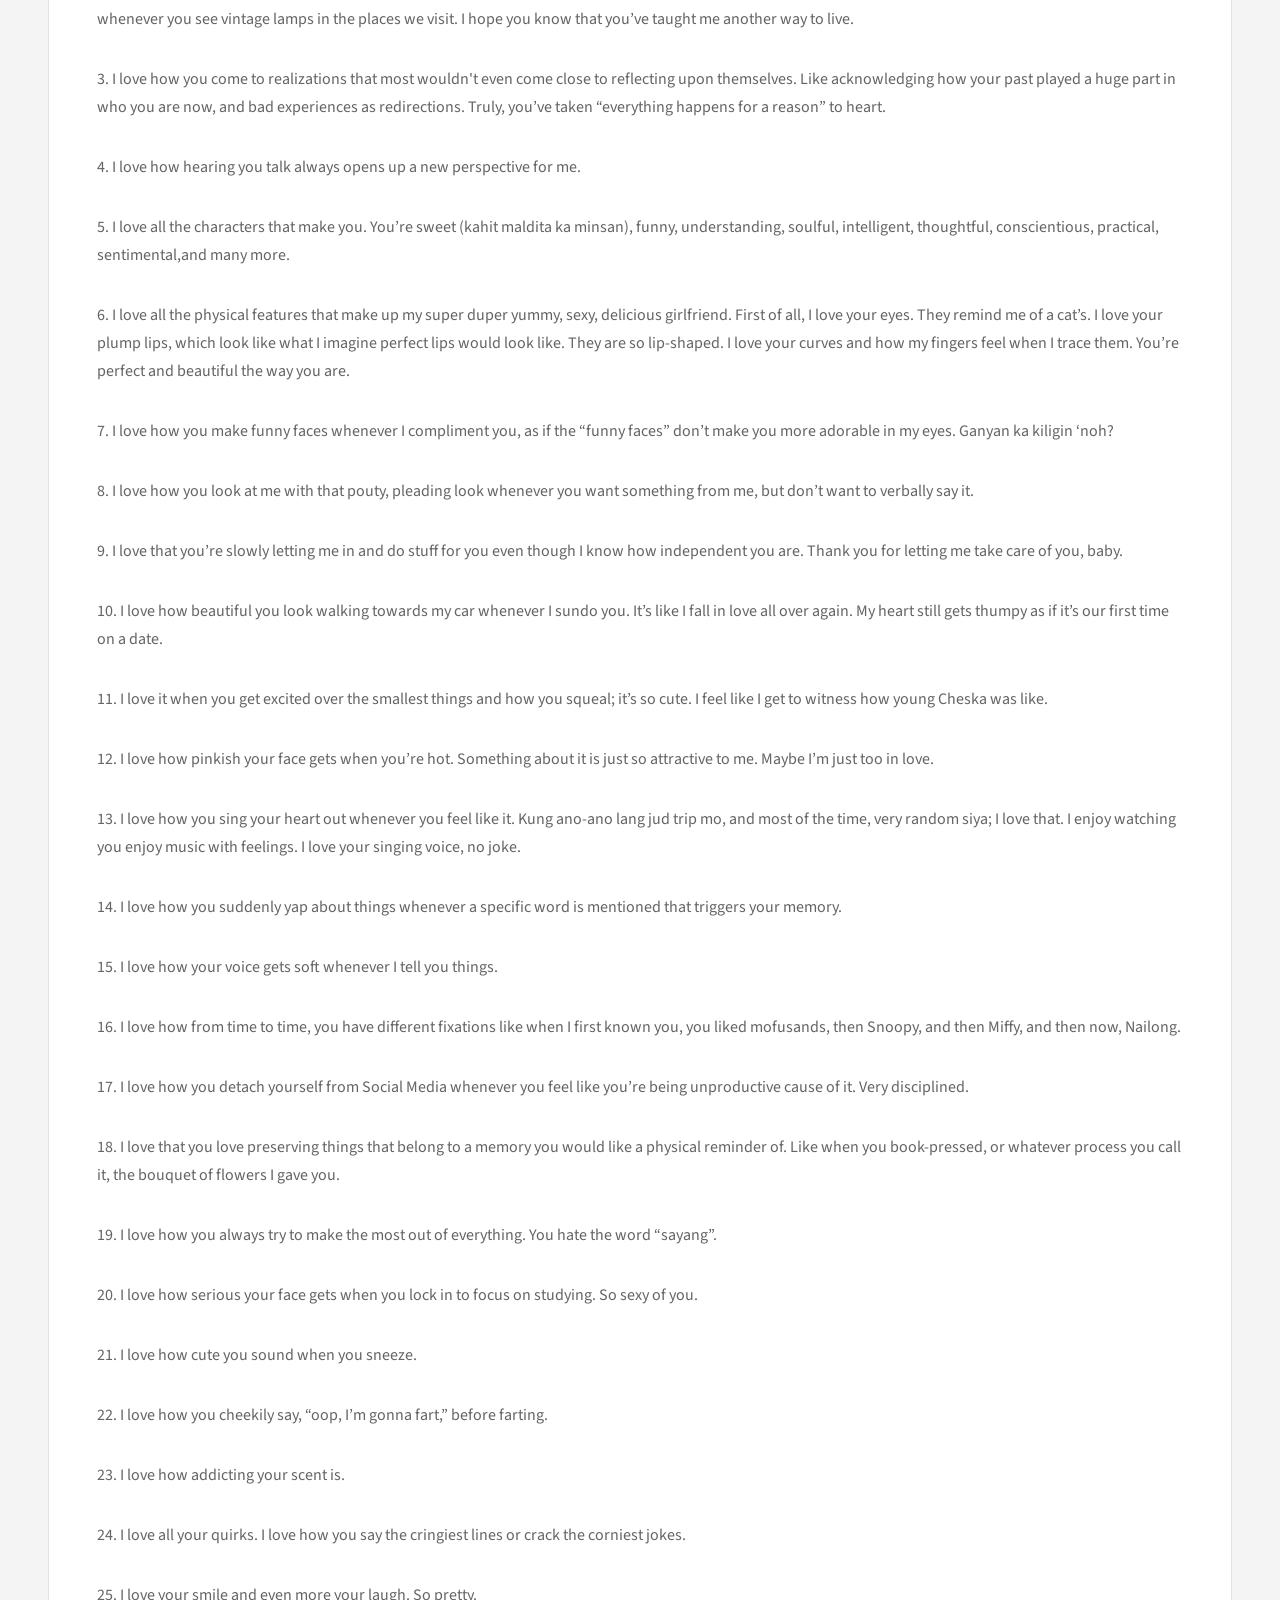
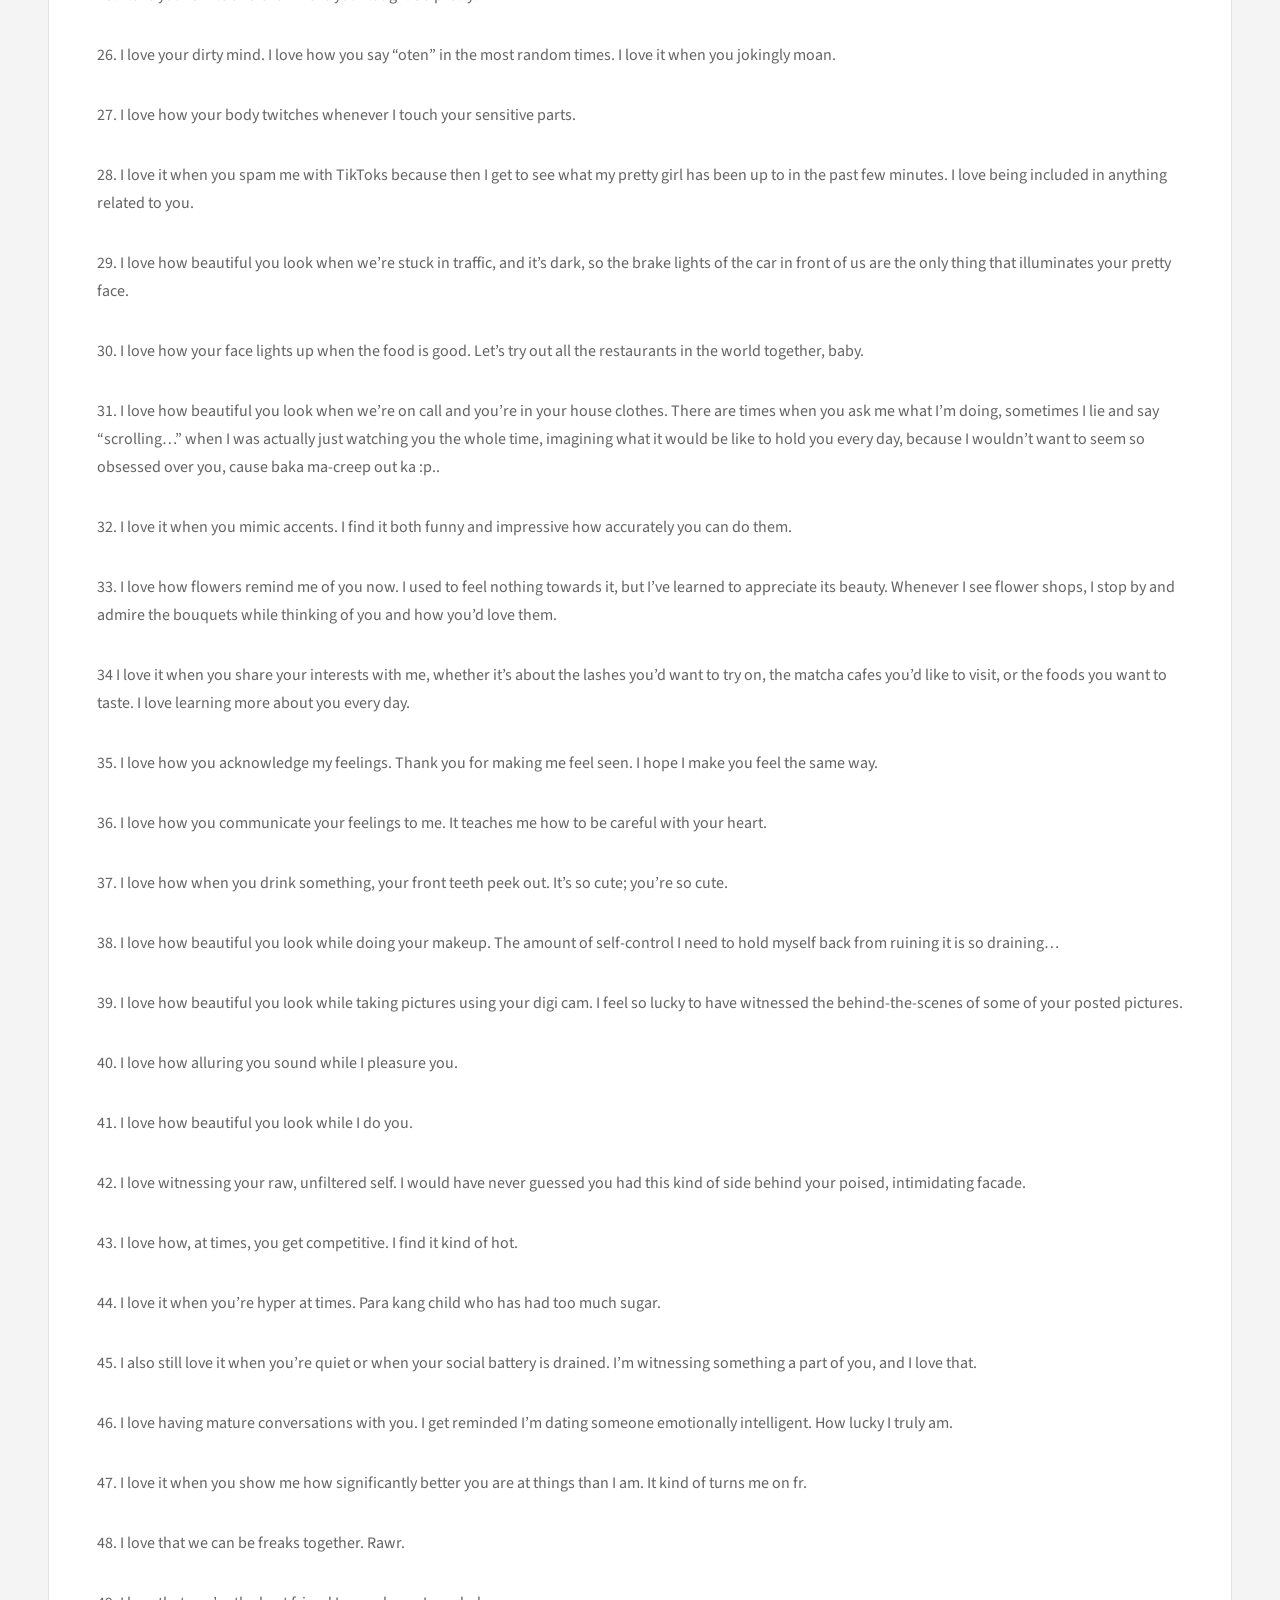
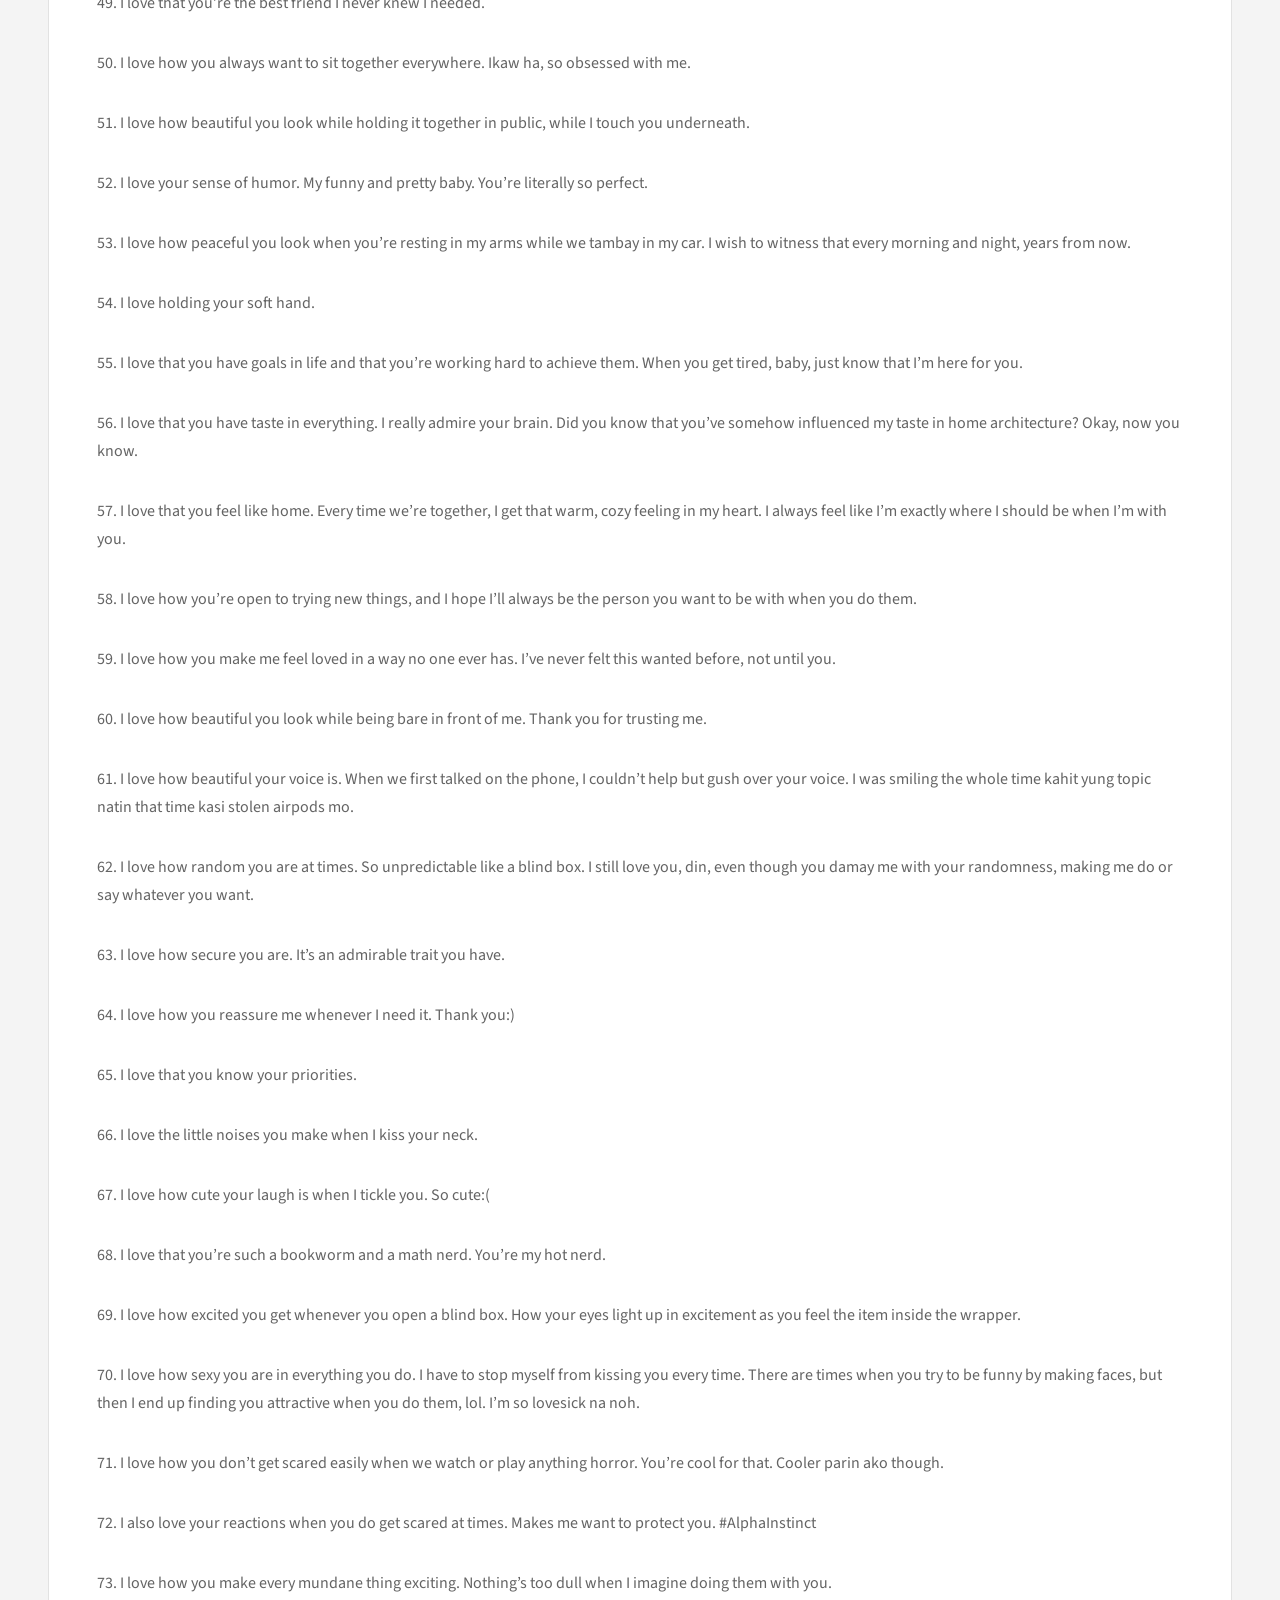
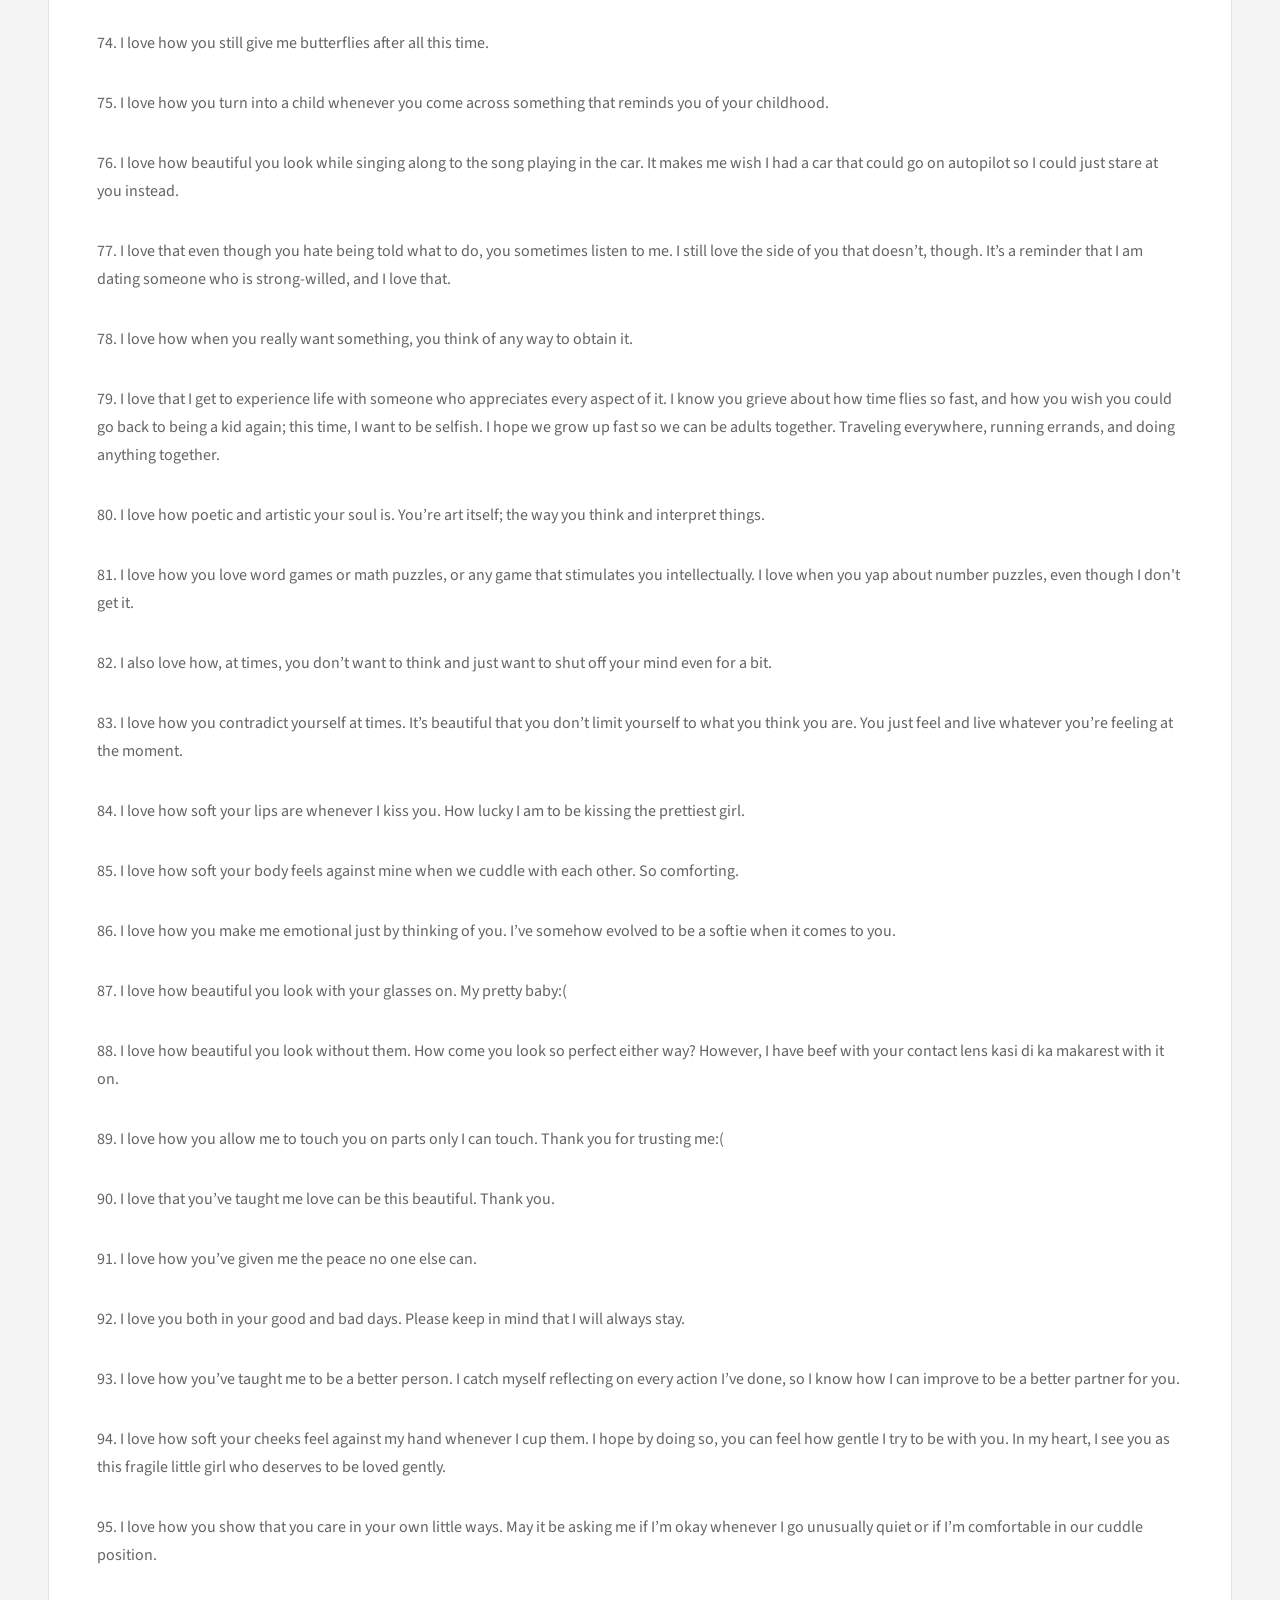
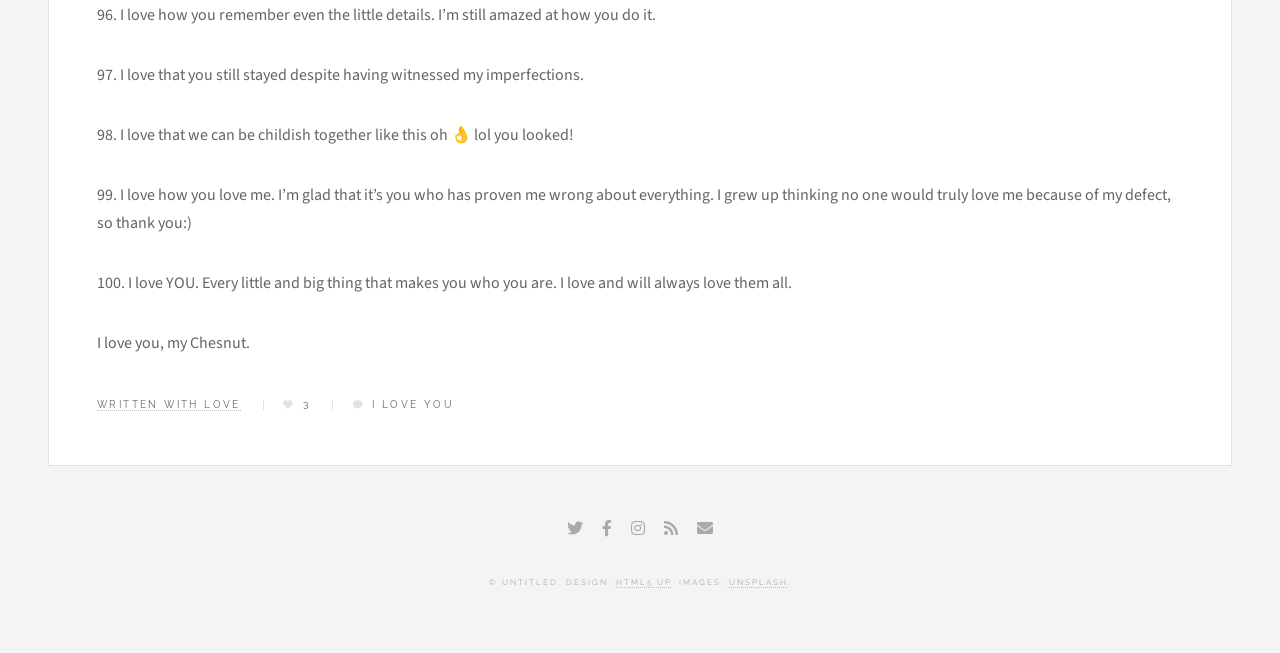
==== commit 8d15d0f7: "11" ====
--- a/100.html
+++ b/100.html
@@ -19,15 +19,11 @@
 				<!-- Header -->
 					<header id="header">
 						<h1><a href="index.html">0.5.19.2025</a></h1>
-						<nav class="links">
-							<ul>
-								<li><a href="index.html">LETTERS</a></li>
-								<li><a href="#">COMICS</a></li>
-								<li><a href="#">PUZZLES</a></li>
-								<li><a href="#">VIDEOS</a></li>
-								<li><a href="#">PICTURES</a></li>
-							</ul>
-						</nav>
+						<h1><a href="index.html">LETTERS</a></h1>
+						<h1><a href="COMICS.html">COMICS</a></h1>
+						<h1><a href="#">PUZZLES</a></h1>
+						<h1><a href="#">VIDEOS</a></h1>
+						<h1><a href="#">PICTURES</a></h1>
 						<nav class="main">
 							<ul>
 								<li class="search">
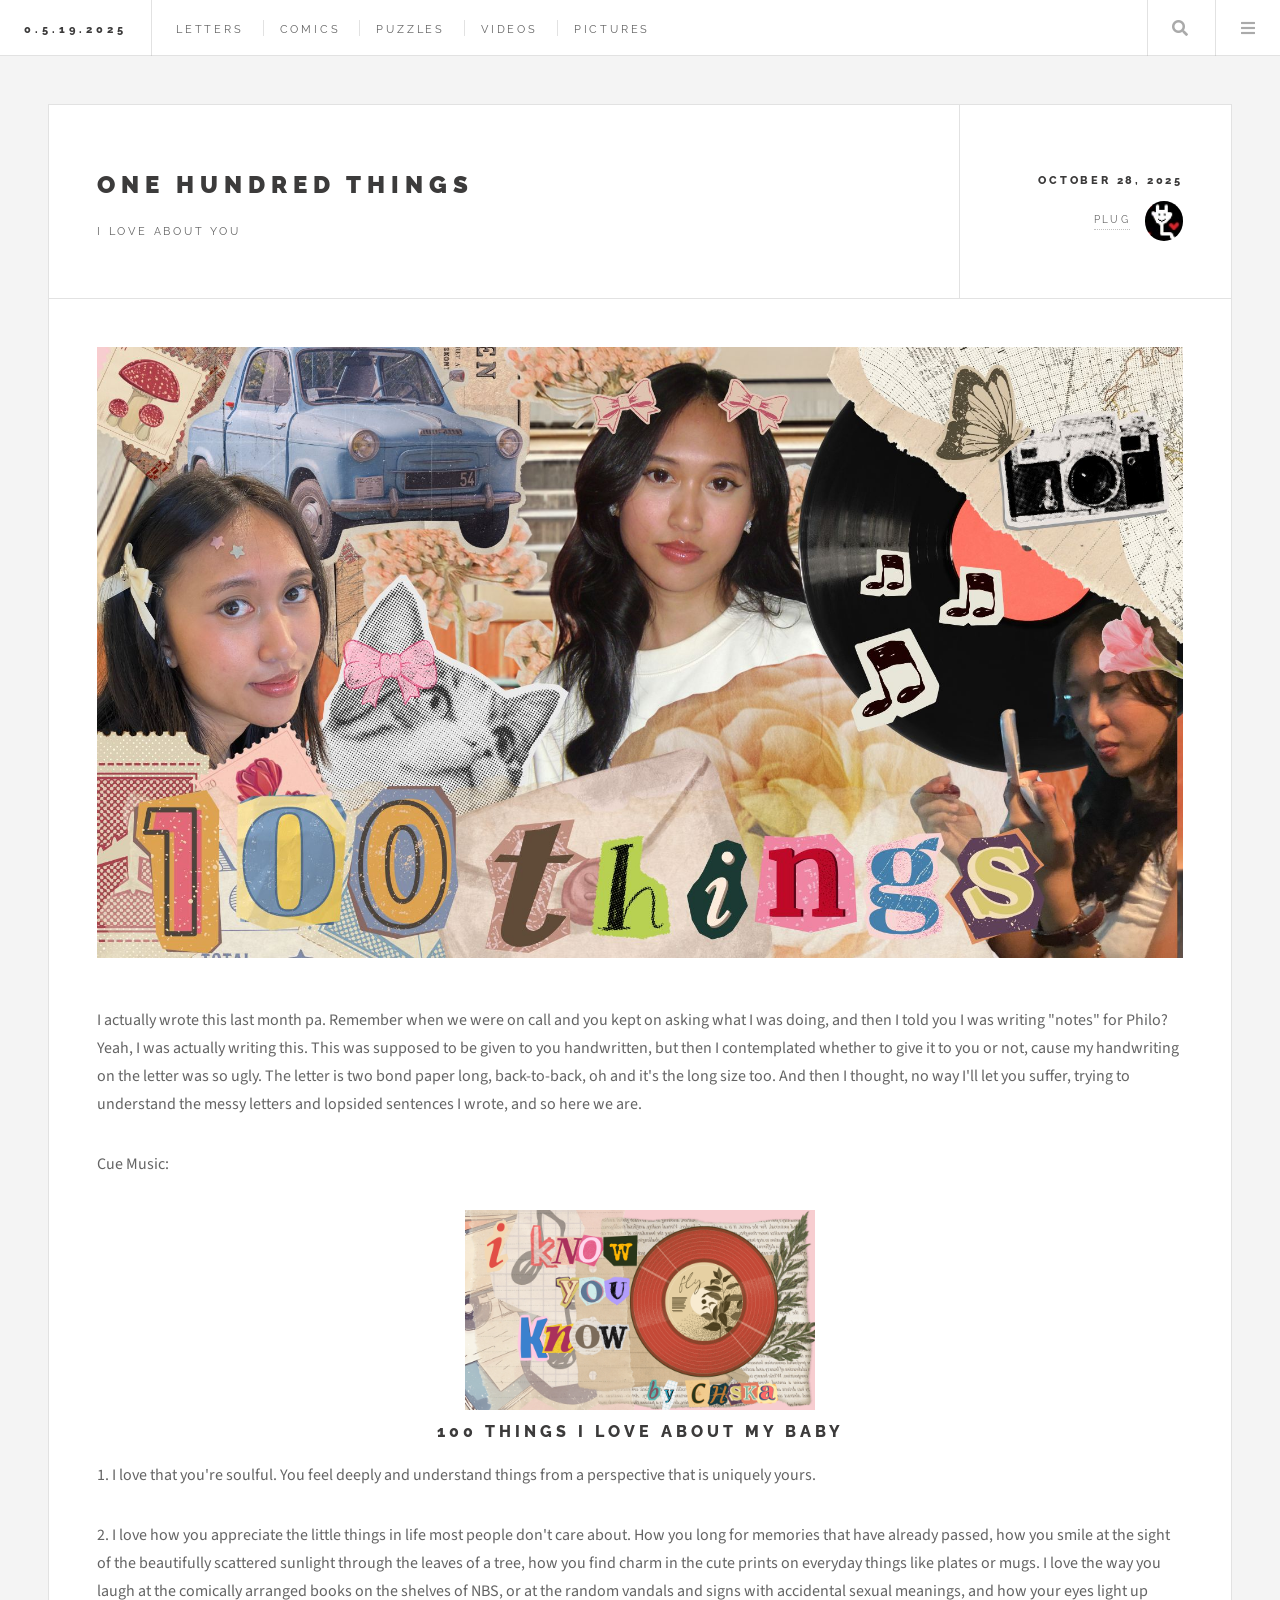
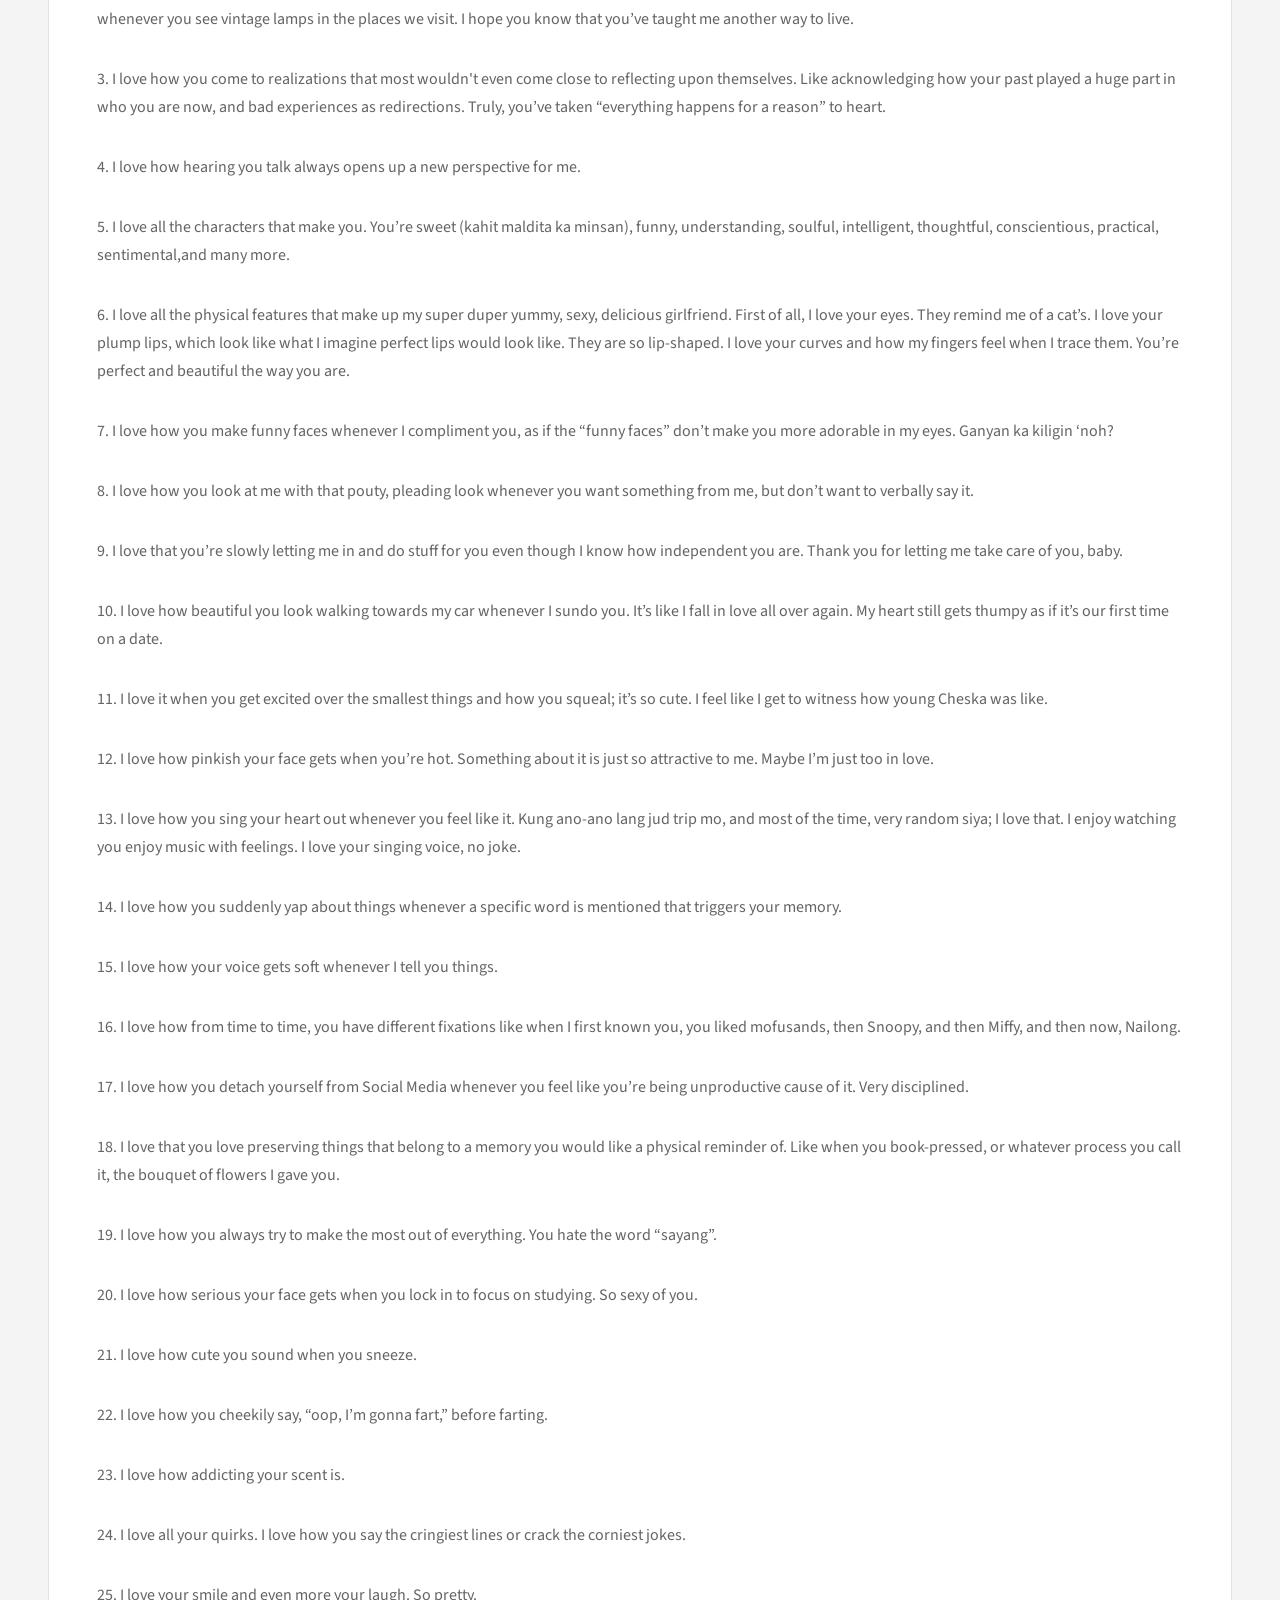
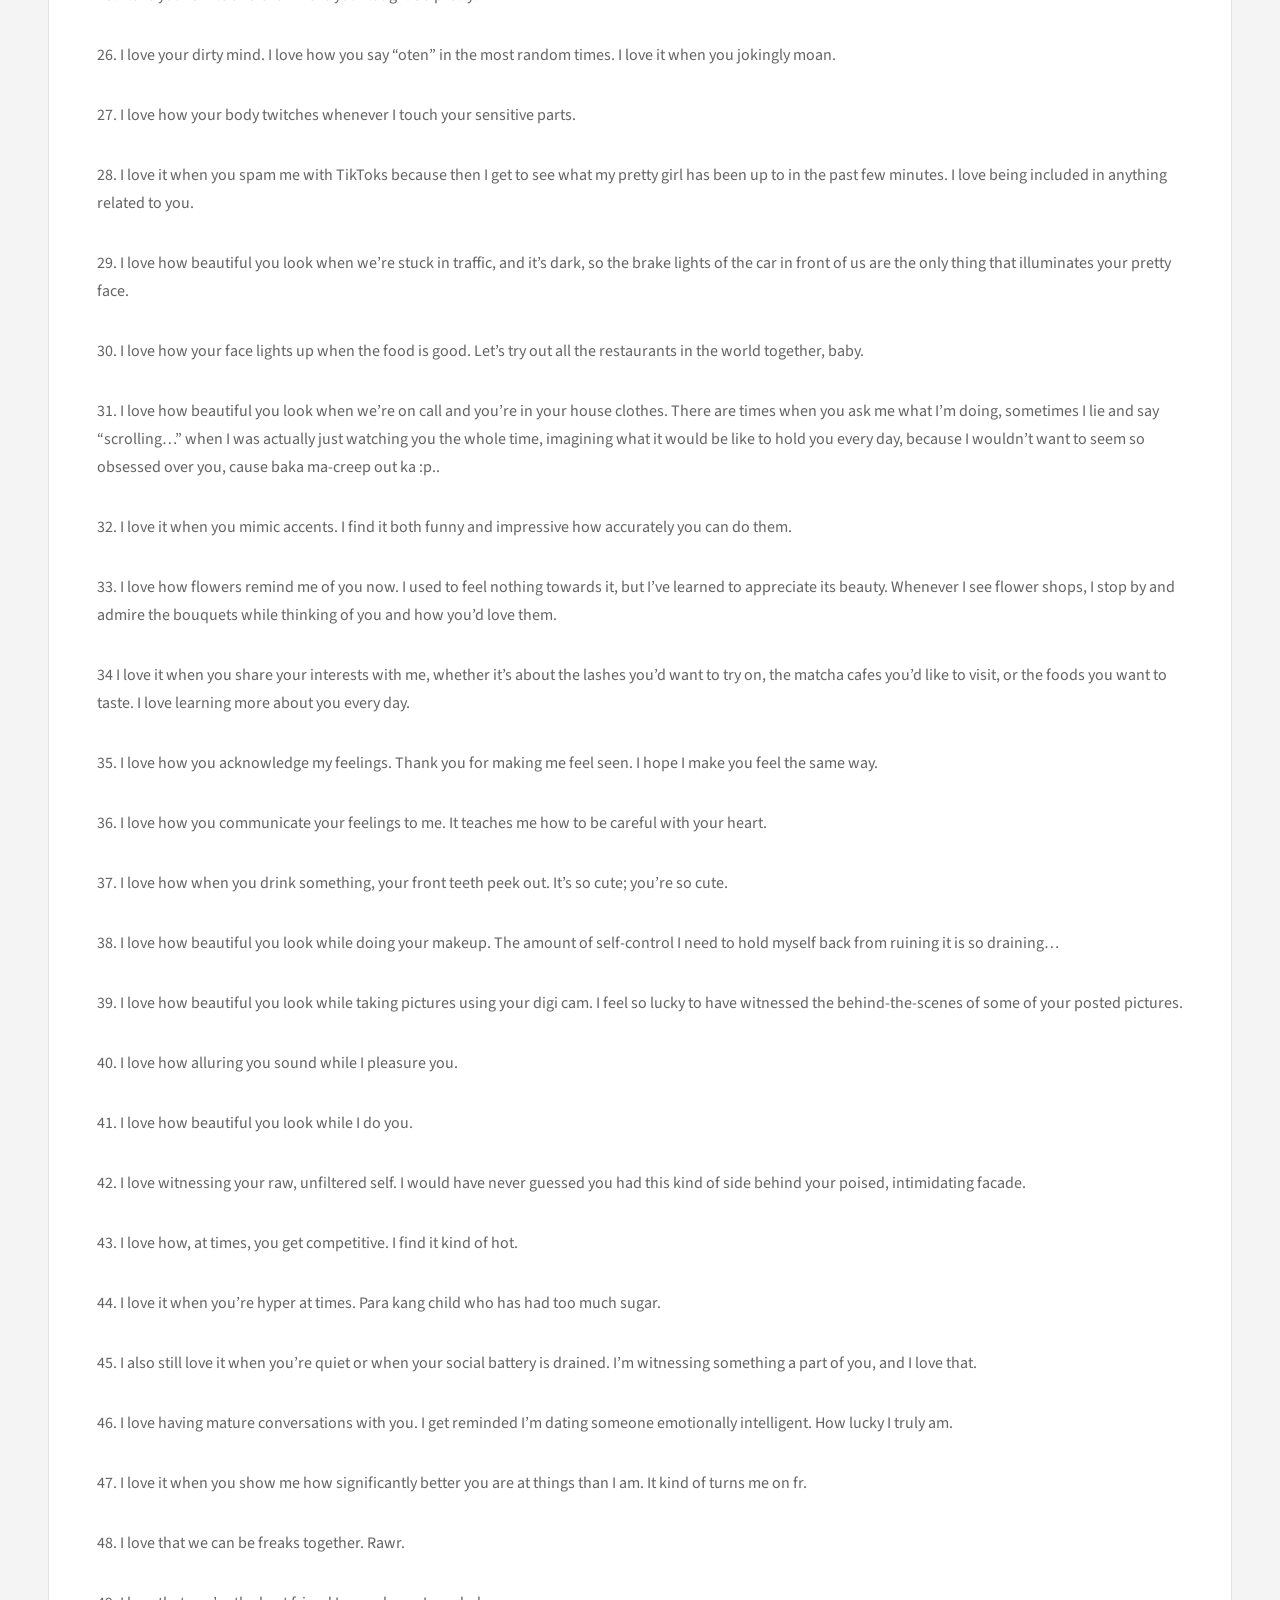
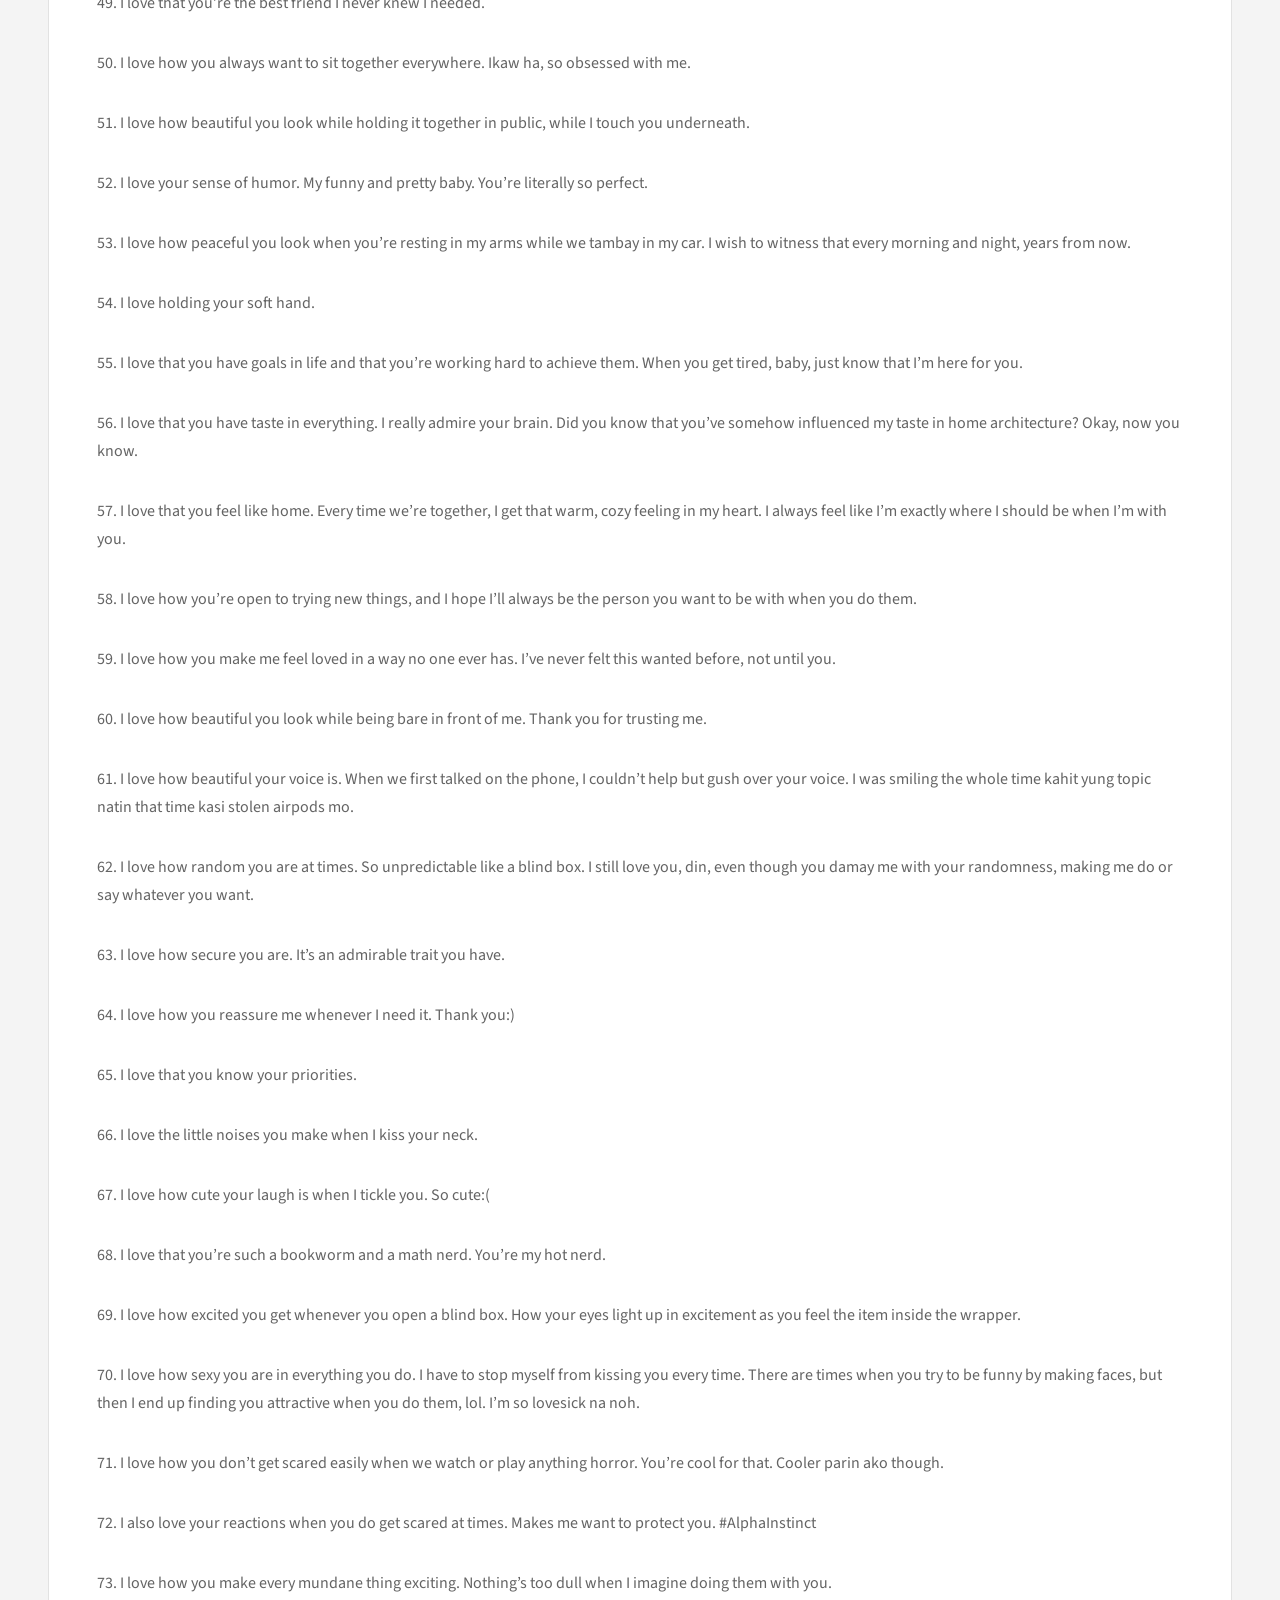
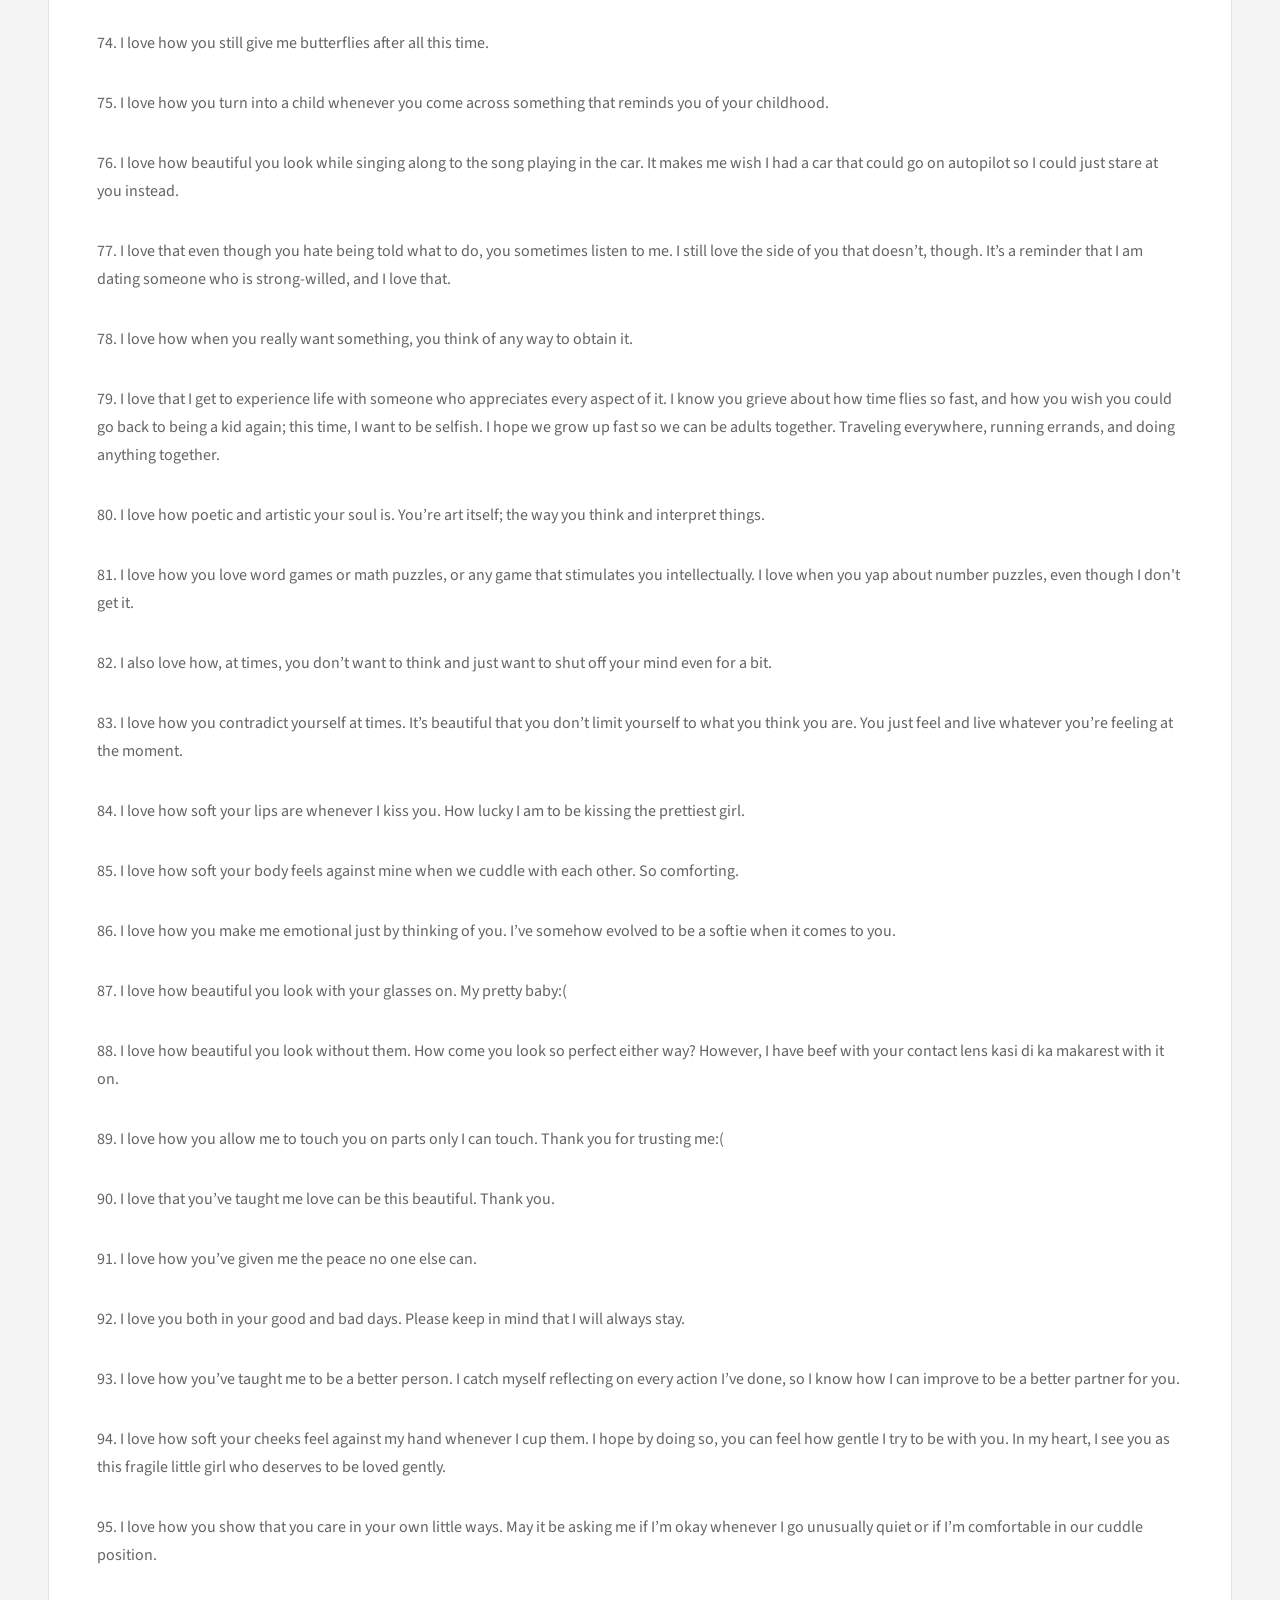
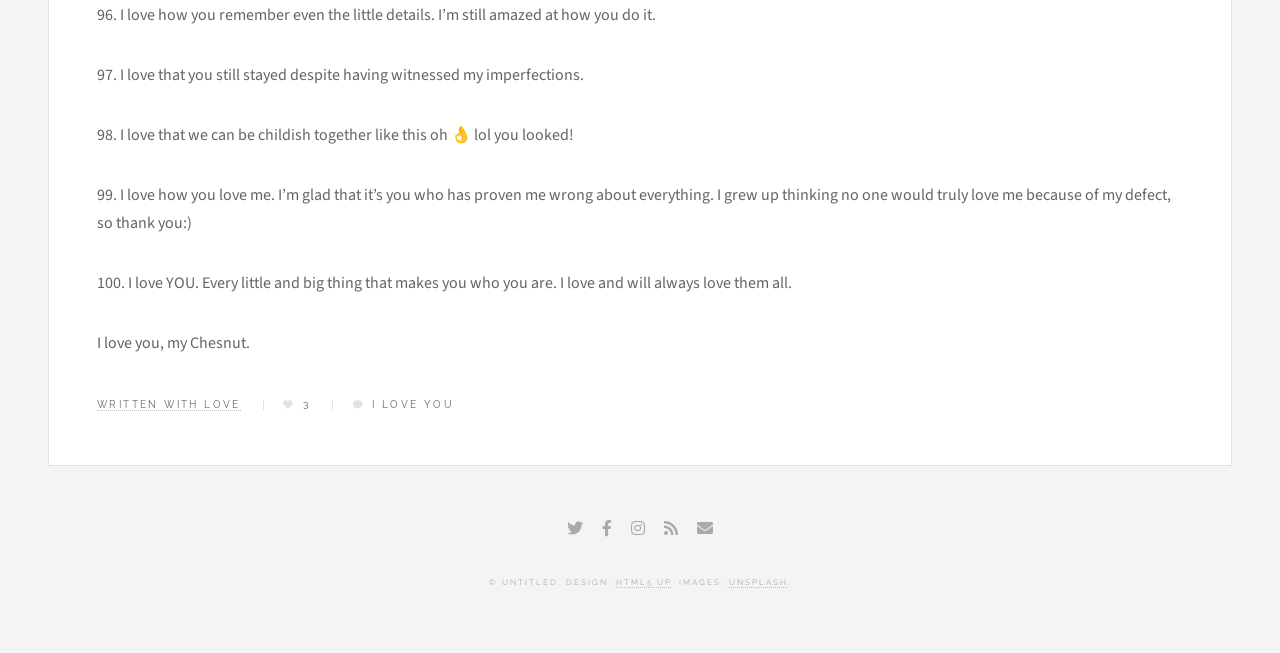
==== commit b4aa90ed: "12" ====
--- a/100.html
+++ b/100.html
@@ -19,11 +19,15 @@
 				<!-- Header -->
 					<header id="header">
 						<h1><a href="index.html">0.5.19.2025</a></h1>
-						<h1><a href="index.html">LETTERS</a></h1>
-						<h1><a href="COMICS.html">COMICS</a></h1>
-						<h1><a href="#">PUZZLES</a></h1>
-						<h1><a href="#">VIDEOS</a></h1>
-						<h1><a href="#">PICTURES</a></h1>
+						<nav class="links">
+							<ul>
+								<li><a href="index.html">LETTERS</a></li>
+								<li><a href="COMICS.html">COMICS</a></li>
+								<li><a href="#">PUZZLES</a></li>
+								<li><a href="#">VIDEOS</a></li>
+								<li><a href="#">PICTURES</a></li>
+							</ul>
+						</nav>
 						<nav class="main">
 							<ul>
 								<li class="search">
